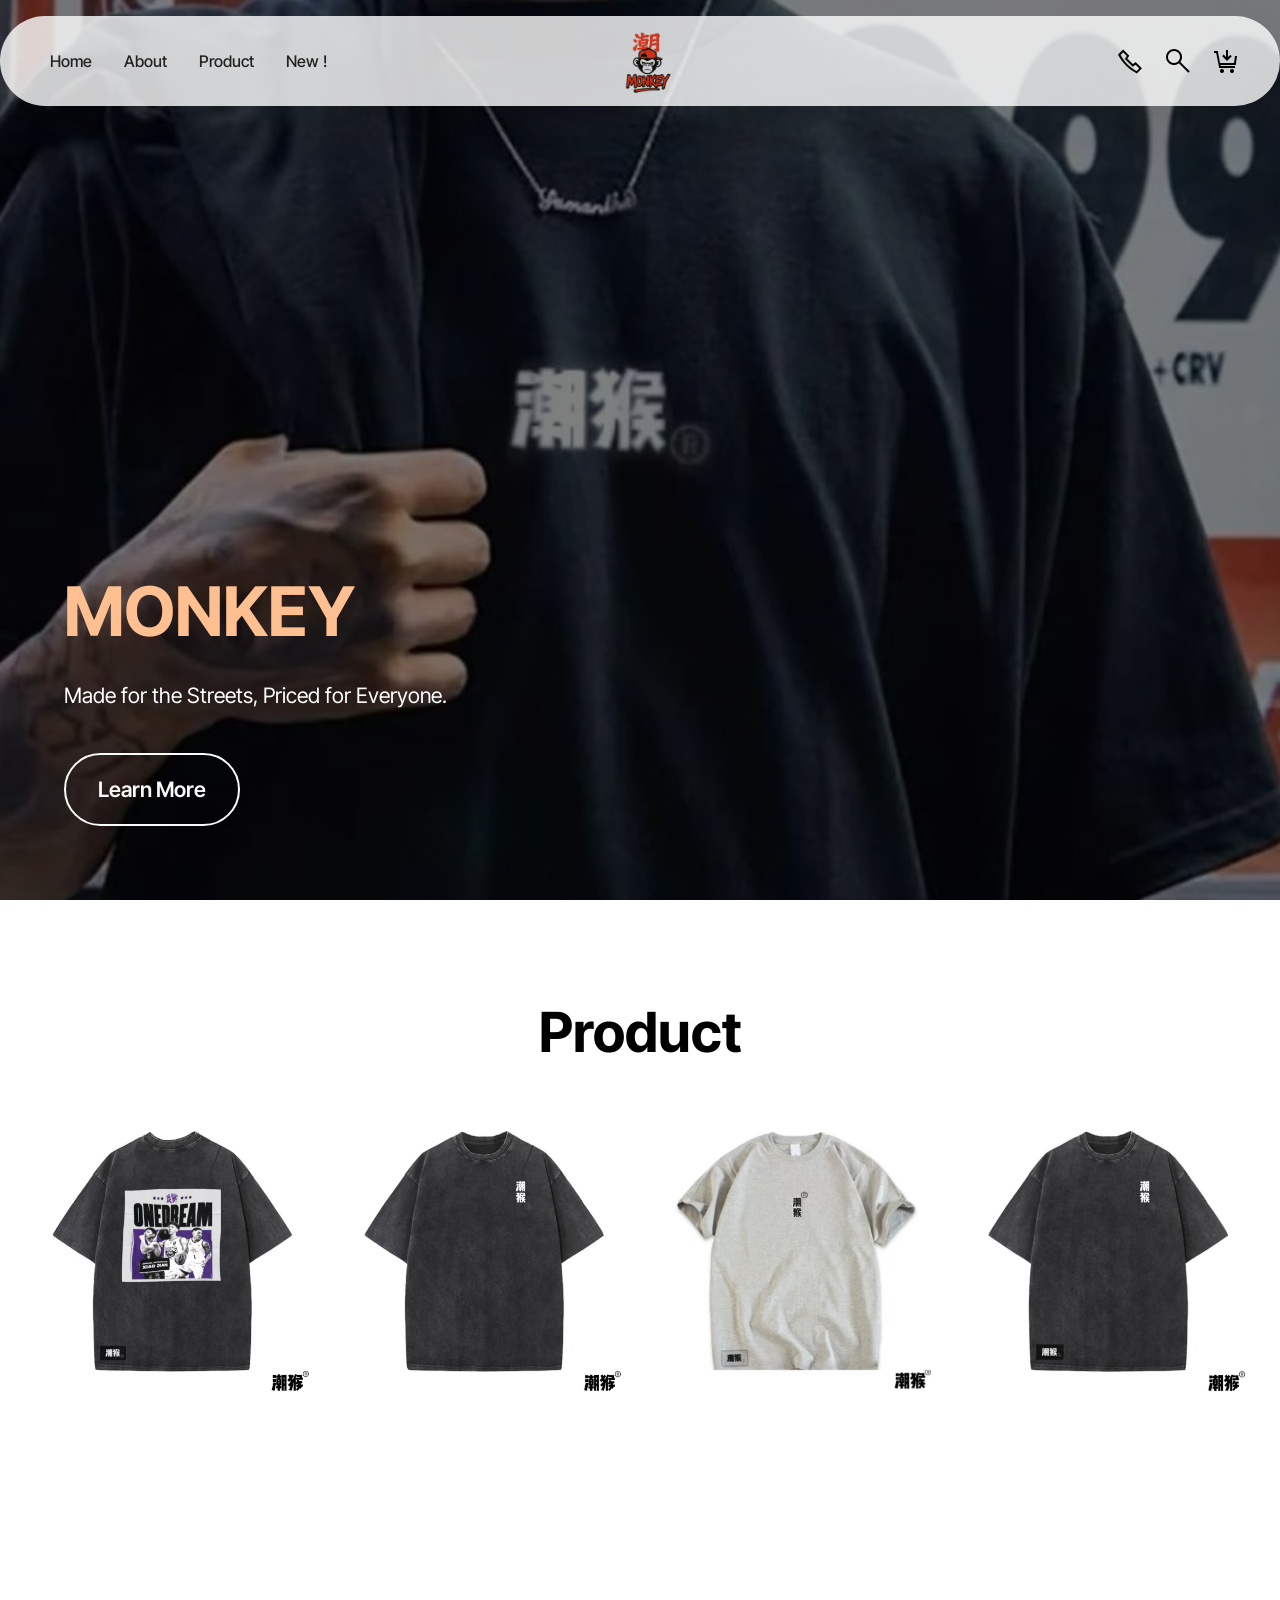
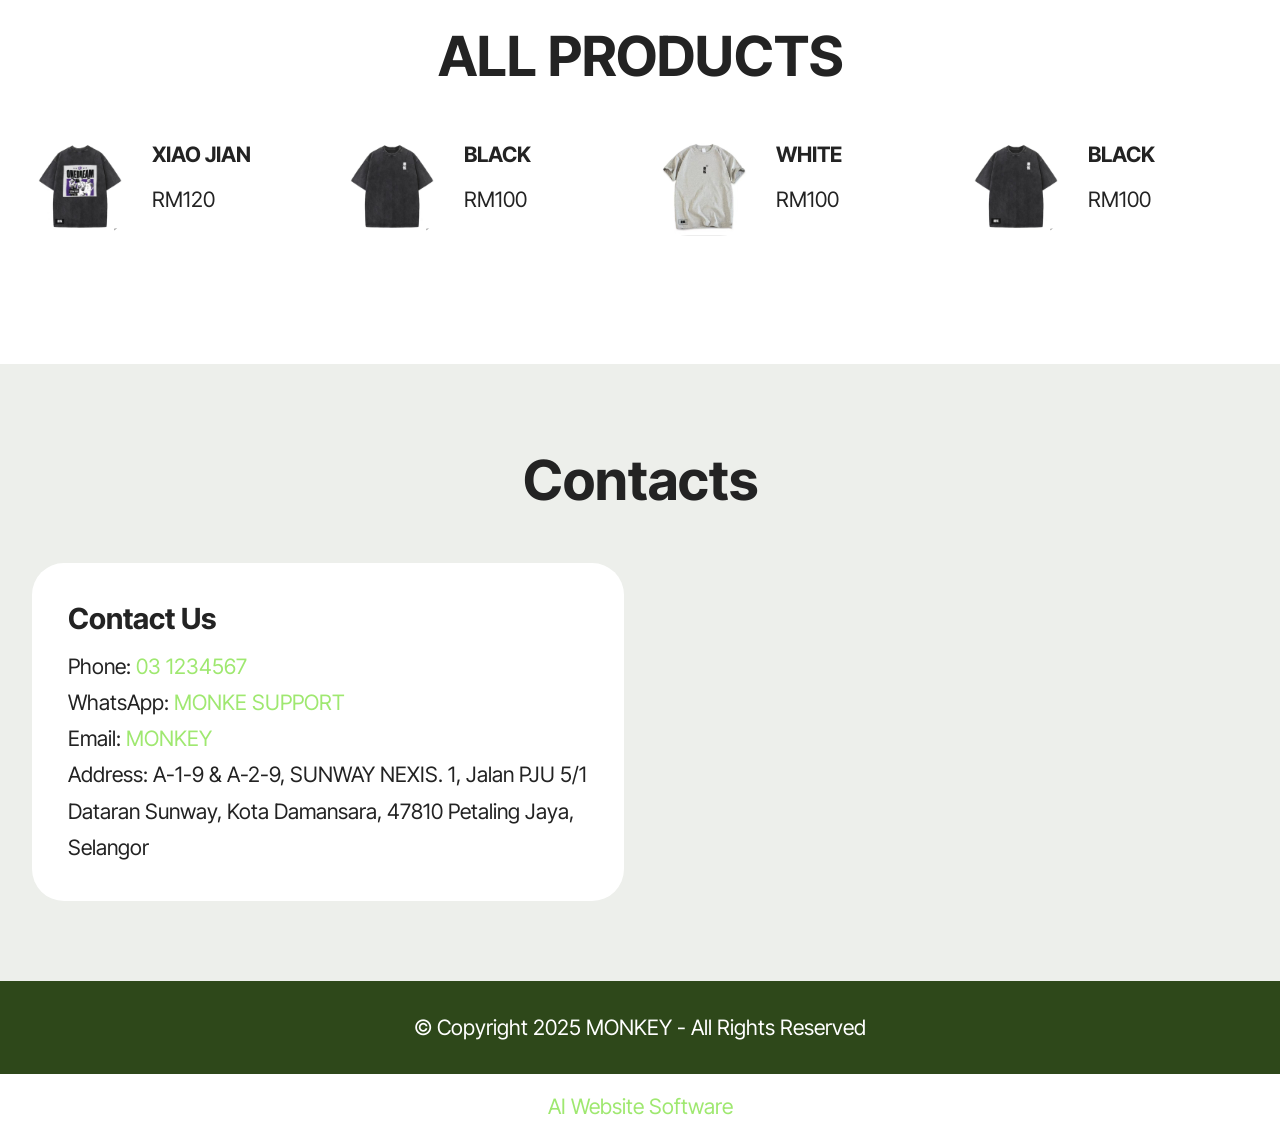
==== index.html @ 67eda6f8 "create github pages" ====
<!DOCTYPE html>
<html  >
<head>
  <!-- Site made with Mobirise Website Builder v6.1.4, https://mobirise.com -->
  <meta charset="UTF-8">
  <meta http-equiv="X-UA-Compatible" content="IE=edge">
  <meta name="generator" content="Mobirise v6.1.4, mobirise.com">
  <meta name="viewport" content="width=device-width, initial-scale=1, minimum-scale=1">
  <link rel="shortcut icon" href="assets/images/monkey.jpg" type="image/x-icon">
  <meta name="description" content="">
  
  
  <title>Home</title>
  <link rel="stylesheet" href="assets/web/assets/mobirise-icons2/mobirise2.css">
  <link rel="stylesheet" href="assets/bootstrap/css/bootstrap.min.css">
  <link rel="stylesheet" href="assets/parallax/jarallax.css">
  <link rel="stylesheet" href="assets/dropdown/css/style.css">
  <link rel="stylesheet" href="assets/theme/css/style.css">
  <link rel="preload" href="https://fonts.googleapis.com/css?family=Inter+Tight:100,200,300,400,500,600,700,800,900,100i,200i,300i,400i,500i,600i,700i,800i,900i&display=swap" as="style" onload="this.onload=null;this.rel='stylesheet'">
  <noscript><link rel="stylesheet" href="https://fonts.googleapis.com/css?family=Inter+Tight:100,200,300,400,500,600,700,800,900,100i,200i,300i,400i,500i,600i,700i,800i,900i&display=swap"></noscript>
  <link rel="preload" as="style" href="assets/mobirise/css/mbr-additional.css?v=eBe2NO"><link rel="stylesheet" href="assets/mobirise/css/mbr-additional.css?v=eBe2NO" type="text/css">

  
  
  
</head>
<body>
  
  <section data-bs-version="5.1" class="menu menu3 cid-uYOqZHu98b" once="menu" id="menu03-2">
	

	<nav class="navbar navbar-dropdown navbar-fixed-top navbar-expand-lg">
		<div class="container">
			<div class="navbar-brand">
				<span class="navbar-logo">
					<a href="index.html">
						<img src="assets/images/monkey-remove.png" alt="Mobirise Website Builder" style="height: 4rem;">
					</a>
				</span>
				
			</div>
			<button class="navbar-toggler" type="button" data-toggle="collapse" data-bs-toggle="collapse" data-target="#navbarSupportedContent" data-bs-target="#navbarSupportedContent" aria-controls="navbarNavAltMarkup" aria-expanded="false" aria-label="Toggle navigation">
				<div class="hamburger">
					<span></span>
					<span></span>
					<span></span>
					<span></span>
				</div>
			</button>
			<div class="collapse navbar-collapse" id="navbarSupportedContent">
				<ul class="navbar-nav nav-dropdown nav-right" data-app-modern-menu="true"><li class="nav-item">
						<a class="nav-link link text-black text-primary display-4" href="index.html">Home</a>
					</li><li class="nav-item"><a class="nav-link link text-black text-primary display-4" href="page1.html">About</a></li>
					<li class="nav-item">
						<a class="nav-link link text-black show text-primary display-4" href="page2.html" aria-expanded="false">Product</a>
					</li>
					<li class="nav-item">
						<a class="nav-link link text-black text-primary display-4" href="page3.html">New !</a>
					</li></ul>
				<div class="icons-menu">
					<a class="iconfont-wrapper" href="https://wa.me/601133230899?text=Hi here is MONKEY support ">
						<span class="p-2 mbr-iconfont mobi-mbri-phone mobi-mbri"></span>
					</a>
					<a class="iconfont-wrapper" href="https://mobiri.se">
						<span class="p-2 mbr-iconfont mobi-mbri-search mobi-mbri"></span>
					</a>
					<a class="iconfont-wrapper" href="https://mobiri.se">
						<span class="p-2 mbr-iconfont mobi-mbri-cart-add mobi-mbri"></span>
					</a>
					
				</div>
				
			</div>
		</div>
	</nav>
</section>

<section data-bs-version="5.1" class="header18 cid-uYOrZEaJJg mbr-fullscreen mbr-parallax-background" id="header18-4">
  

  <div class="mbr-overlay" style="opacity: 0.5; background-color: rgb(0, 0, 0);"></div>
  <div class="container-fluid">
    <div class="row">
      <div class="content-wrap col-12 col-md-12">
        <h1 class="mbr-section-title mbr-fonts-style mbr-white mb-4 display-1">
          <strong><br>MONKEY</strong></h1>
        
        <p class="mbr-fonts-style mbr-text mbr-white mb-4 display-7">Made for the Streets, Priced for Everyone.</p>
        <div class="mbr-section-btn"><a class="btn btn-white-outline display-7" href="page4.html">Learn More</a></div>
      </div>
    </div>
  </div>
</section>

<section data-bs-version="5.1" class="gallery3 cid-uYOrWitxWd" id="gallery03-3">
    
    
    <div class="container-fluid">
      <div class="row justify-content-center">
        <div class="col-12 content-head">
          <div class="mbr-section-head mb-5">
            <h4 class="mbr-section-title mbr-fonts-style align-center mb-0 display-2"><strong>Product</strong></h4>
            
          </div>
        </div>
      </div>
      <div class="row">
        <div class="item features-image col-12 col-md-6 col-lg-3">
          <div class="item-wrapper">
            <div class="item-img">
              <img src="assets/images/2.jpg" alt="Mobirise Website Builder" title="" data-slide-to="0" data-bs-slide-to="0">
            </div>
            
          </div>
        </div>
        <div class="item features-image col-12 col-md-6 col-lg-3">
          <div class="item-wrapper">
            <div class="item-img">
              <img src="assets/images/3.jpg" alt="Mobirise Website Builder" title="" data-slide-to="1" data-bs-slide-to="1">
            </div>
            
          </div>
        </div>
        <div class="item features-image col-12 col-md-6 col-lg-3">
          <div class="item-wrapper">
            <div class="item-img">
              <img src="assets/images/kdb4ensoncysuma.edu.my-1.png" alt="Mobirise Website Builder" title="" data-slide-to="2" data-bs-slide-to="2">
            </div>
            
          </div>
        </div>
        <div class="item features-image col-12 col-md-6 col-lg-3">
          <div class="item-wrapper">
            <div class="item-img">
              <img src="assets/images/5.jpg" alt="Mobirise Website Builder" title="" data-slide-to="3" data-bs-slide-to="3">
            </div>
            
          </div>
        </div>
      </div>
    </div>
  </section>

<section data-bs-version="5.1" class="features15 cid-uYOBnULIUD" id="features015-5">
	

	
	
	<div class="container">
		<div class="row justify-content-center">
			<div class="col-12 content-head">
				<div class="mbr-section-head mb-5">
					<h4 class="mbr-section-title mbr-fonts-style align-center mb-0 display-2"><strong>ALL PRODUCTS</strong></h4>
					
				</div>
			</div>
		</div>
		<div class="row">
			<div class="item features-without-image col-12 col-lg-3 active">
				<div class="item-wrapper">
					<div class="img-wrapper">
						<img src="assets/images/2.jpg" alt="Mobirise Website Builder">
					</div>
					<div class="card-box">
						<h4 class="card-title mbr-fonts-style mb-0 display-7"><strong>XIAO JIAN&nbsp;</strong></h4>
						<h5 class="card-text mbr-fonts-style mt-3 display-7">
							<div>RM120</div>
						</h5>
					</div>
				</div>
			</div>
			<div class="item features-without-image col-12 col-lg-3">
				<div class="item-wrapper">
					<div class="img-wrapper">
						<img src="assets/images/3.jpg" alt="Mobirise Website Builder" data-slide-to="1" data-bs-slide-to="1">
					</div>
					<div class="card-box">
						<h4 class="card-title mbr-fonts-style mb-0 display-7"><strong>BLACK&nbsp;</strong></h4>
						<h5 class="card-text mbr-fonts-style mt-3 display-7">RM100</h5>
					</div>
				</div>
			</div>
			<div class="item features-without-image col-12 col-lg-3">
				<div class="item-wrapper">
					<div class="img-wrapper">
						<img src="assets/images/4.jpg" alt="Mobirise Website Builder" data-bs-slide-to="2" data-slide-to="2">
					</div>
					<div class="card-box">
						<h4 class="card-title mbr-fonts-style mb-0 display-7"><strong>WHITE</strong></h4>
						<h5 class="card-text mbr-fonts-style mt-3 display-7">RM100</h5>
					</div>
				</div>
			</div>
			<div class="item features-without-image col-12 col-lg-3">
				<div class="item-wrapper">
					<div class="img-wrapper">
						<img src="assets/images/5.jpg" alt="Mobirise Website Builder" data-slide-to="3" data-bs-slide-to="3">
					</div>
					<div class="card-box">
						<h4 class="card-title mbr-fonts-style mb-0 display-7"><strong>BLACK</strong></h4>
						<h5 class="card-text mbr-fonts-style mt-3 display-7">RM100</h5>
					</div>
				</div>
			</div>
			
			

			
			
			
		</div>
	</div>
</section>

<section data-bs-version="5.1" class="contacts02 map1 cid-uYP7sYCPTZ" id="contacts02-7">

    

    
    <div class="container">
        <div class="row justify-content-center">
            <div class="col-12 content-head">
                <div class="mbr-section-head mb-5">
                    <h3 class="mbr-section-title mbr-fonts-style align-center mb-0 display-2">
                        <strong>Contacts</strong>
                    </h3>
                    
                </div>
            </div>
        </div>
        <div class="row justify-content-center">
            <div class="card col-12 col-md-12 col-lg-6">
                <div class="card-wrapper">
                    <div class="text-wrapper">
                        <h5 class="cardTitle mbr-fonts-style mb-2 display-5">
                            <strong>Contact Us</strong>
                        </h5>
                        <ul class="list mbr-fonts-style display-7">
                            <li class="mbr-text item-wrap">Phone: <a href="tel:+12345678910" class="text-primary">03 1234567</a></li>
                            <li class="mbr-text item-wrap">WhatsApp: <a href="tel:+601133230899" class="text-primary">MONKE SUPPORT</a></li><a href="tel:+601133230899" class="text-primary">
                            </a><li class="mbr-text item-wrap">Email: <a href="mailto:ensonchanyu55@gmail.com" class="text-primary">MONKEY</a></li>
                            <li class="mbr-text item-wrap">Address: A-1-9 &amp; A-2-9, SUNWAY NEXIS. 1, Jalan PJU 5/1 Dataran Sunway, Kota Damansara, 47810 Petaling Jaya, Selangor</li>
                        </ul>
                    </div>
                </div>
            </div>
            <div class="map-wrapper col-md-12 col-lg-6">
                <div class="google-map"><iframe frameborder="0" style="border:0" src="https://www.google.com/maps/embed?pb=!1m18!1m12!1m3!1d3983.785354420887!2d101.59259997501863!3d3.1512382968241766!2m3!1f0!2f0!3f0!3m2!1i1024!2i768!4f13.1!3m3!1m2!1s0x31cc4f7727e9ea15%3A0xdf9531a3554d5817!2zU1VNQSBDb2xsZWdlIHwgU2Nob29sIG9mIERpZ2l0YWwgTWFya2V0aW5nIOaVsOeggeiQpemUgOWtpumZoiAoQ2FtcHVzKQ!5e0!3m2!1sen!2smy!4v1759732705429!5m2!1sen!2smy" allowfullscreen=""></iframe></div>
            </div>
        </div>
    </div>
</section>

<section data-bs-version="5.1" class="footer4 cid-uZ033DI4RM" once="footers" id="footer04-j">

    

    

    <div class="container">
        <div class="media-container-row align-center mbr-white">
            <div class="col-12">
                <p class="mbr-text mb-0 mbr-fonts-style display-7">
                    © Copyright 2025 MONKEY - All Rights Reserved
                </p>
            </div>
        </div>
    </div>
</section><section class="display-7" style="padding: 0;align-items: center;justify-content: center;flex-wrap: wrap;    align-content: center;display: flex;position: relative;height: 4rem;"><a href="https://mobiri.se/" style="flex: 1 1;height: 4rem;position: absolute;width: 100%;z-index: 1;"><img alt="" style="height: 4rem;" src="[data-uri]"></a><p style="margin: 0;text-align: center;" class="display-7">&#8204;</p><a style="z-index:1" href="https://mobirise.com/builder/ai-website-builder.html">AI Website Software</a></section><script src="assets/bootstrap/js/bootstrap.bundle.min.js"></script>  <script src="assets/parallax/jarallax.js"></script>  <script src="assets/smoothscroll/smooth-scroll.js"></script>  <script src="assets/ytplayer/index.js"></script>  <script src="assets/dropdown/js/navbar-dropdown.js"></script>  <script src="assets/theme/js/script.js"></script>  
  
  
</body>
</html>
---- assets/web/assets/mobirise-icons2/mobirise2.css ----
@font-face {
  font-family: 'Moririse2';
  font-display: swap;
  src:  url('mobirise2.eot?f2bix4');
  src:  url('mobirise2.eot?f2bix4#iefix') format('embedded-opentype'),
    url('mobirise2.ttf?f2bix4') format('truetype'),
    url('mobirise2.woff?f2bix4') format('woff'),
    url('mobirise2.svg?f2bix4#mobirise2') format('svg');
  font-weight: normal;
  font-style: normal;
}

[class^="mobi-"], [class*=" mobi-"] {
  /* use !important to prevent issues with browser extensions that change fonts */
  font-family: 'Moririse2' !important;
  speak: none;
  font-style: normal;
  font-weight: normal;
  font-variant: normal;
  text-transform: none;
  line-height: 1;

  /* Better Font Rendering =========== */
  -webkit-font-smoothing: antialiased;
  -moz-osx-font-smoothing: grayscale;
}

.mobi-mbri-add-submenu:before {
  content: "\e900";
}
.mobi-mbri-alert:before {
  content: "\e901";
}
.mobi-mbri-align-center:before {
  content: "\e902";
}
.mobi-mbri-align-justify:before {
  content: "\e903";
}
.mobi-mbri-align-left:before {
  content: "\e904";
}
.mobi-mbri-align-right:before {
  content: "\e905";
}
.mobi-mbri-android:before {
  content: "\e906";
}
.mobi-mbri-apple:before {
  content: "\e907";
}
.mobi-mbri-arrow-down:before {
  content: "\e908";
}
.mobi-mbri-arrow-next:before {
  content: "\e909";
}
.mobi-mbri-arrow-prev:before {
  content: "\e90a";
}
.mobi-mbri-arrow-up:before {
  content: "\e90b";
}
.mobi-mbri-bold:before {
  content: "\e90c";
}
.mobi-mbri-bookmark:before {
  content: "\e90d";
}
.mobi-mbri-bootstrap:before {
  content: "\e90e";
}
.mobi-mbri-briefcase:before {
  content: "\e90f";
}
.mobi-mbri-browse:before {
  content: "\e910";
}
.mobi-mbri-bulleted-list:before {
  content: "\e911";
}
.mobi-mbri-calendar:before {
  content: "\e912";
}
.mobi-mbri-camera:before {
  content: "\e913";
}
.mobi-mbri-cart-add:before {
  content: "\e914";
}
.mobi-mbri-cart-full:before {
  content: "\e915";
}
.mobi-mbri-cash:before {
  content: "\e916";
}
.mobi-mbri-change-style:before {
  content: "\e917";
}
.mobi-mbri-chat:before {
  content: "\e918";
}
.mobi-mbri-clock:before {
  content: "\e919";
}
.mobi-mbri-close:before {
  content: "\e91a";
}
.mobi-mbri-cloud:before {
  content: "\e91b";
}
.mobi-mbri-code:before {
  content: "\e91c";
}
.mobi-mbri-contact-form:before {
  content: "\e91d";
}
.mobi-mbri-credit-card:before {
  content: "\e91e";
}
.mobi-mbri-cursor-click:before {
  content: "\e91f";
}
.mobi-mbri-cust-feedback:before {
  content: "\e920";
}
.mobi-mbri-database:before {
  content: "\e921";
}
.mobi-mbri-delivery:before {
  content: "\e922";
}
.mobi-mbri-desktop:before {
  content: "\e923";
}
.mobi-mbri-devices:before {
  content: "\e924";
}
.mobi-mbri-down:before {
  content: "\e925";
}
.mobi-mbri-download-2:before {
  content: "\e926";
}
.mobi-mbri-download:before {
  content: "\e927";
}
.mobi-mbri-drag-n-drop-2:before {
  content: "\e928";
}
.mobi-mbri-drag-n-drop:before {
  content: "\e929";
}
.mobi-mbri-edit-2:before {
  content: "\e92a";
}
.mobi-mbri-edit:before {
  content: "\e92b";
}
.mobi-mbri-error:before {
  content: "\e92c";
}
.mobi-mbri-extension:before {
  content: "\e92d";
}
.mobi-mbri-features:before {
  content: "\e92e";
}
.mobi-mbri-file:before {
  content: "\e92f";
}
.mobi-mbri-flag:before {
  content: "\e930";
}
.mobi-mbri-folder:before {
  content: "\e931";
}
.mobi-mbri-gift:before {
  content: "\e932";
}
.mobi-mbri-github:before {
  content: "\e933";
}
.mobi-mbri-globe-2:before {
  content: "\e934";
}
.mobi-mbri-globe:before {
  content: "\e935";
}
.mobi-mbri-growing-chart:before {
  content: "\e936";
}
.mobi-mbri-hearth:before {
  content: "\e937";
}
.mobi-mbri-help:before {
  content: "\e938";
}
.mobi-mbri-home:before {
  content: "\e939";
}
.mobi-mbri-hot-cup:before {
  content: "\e93a";
}
.mobi-mbri-idea:before {
  content: "\e93b";
}
.mobi-mbri-image-gallery:before {
  content: "\e93c";
}
.mobi-mbri-image-slider:before {
  content: "\e93d";
}
.mobi-mbri-info:before {
  content: "\e93e";
}
.mobi-mbri-italic:before {
  content: "\e93f";
}
.mobi-mbri-key:before {
  content: "\e940";
}
.mobi-mbri-laptop:before {
  content: "\e941";
}
.mobi-mbri-layers:before {
  content: "\e942";
}
.mobi-mbri-left-right:before {
  content: "\e943";
}
.mobi-mbri-left:before {
  content: "\e944";
}
.mobi-mbri-letter:before {
  content: "\e945";
}
.mobi-mbri-like:before {
  content: "\e946";
}
.mobi-mbri-link:before {
  content: "\e947";
}
.mobi-mbri-lock:before {
  content: "\e948";
}
.mobi-mbri-login:before {
  content: "\e949";
}
.mobi-mbri-logout:before {
  content: "\e94a";
}
.mobi-mbri-magic-stick:before {
  content: "\e94b";
}
.mobi-mbri-map-pin:before {
  content: "\e94c";
}
.mobi-mbri-menu:before {
  content: "\e94d";
}
.mobi-mbri-mobile-2:before {
  content: "\e94e";
}
.mobi-mbri-mobile-horizontal:before {
  content: "\e94f";
}
.mobi-mbri-mobile:before {
  content: "\e950";
}
.mobi-mbri-mobirise:before {
  content: "\e951";
}
.mobi-mbri-more-horizontal:before {
  content: "\e952";
}
.mobi-mbri-more-vertical:before {
  content: "\e953";
}
.mobi-mbri-music:before {
  content: "\e954";
}
.mobi-mbri-new-file:before {
  content: "\e955";
}
.mobi-mbri-numbered-list:before {
  content: "\e956";
}
.mobi-mbri-opened-folder:before {
  content: "\e957";
}
.mobi-mbri-pages:before {
  content: "\e958";
}
.mobi-mbri-paper-plane:before {
  content: "\e959";
}
.mobi-mbri-paperclip:before {
  content: "\e95a";
}
.mobi-mbri-phone:before {
  content: "\e95b";
}
.mobi-mbri-photo:before {
  content: "\e95c";
}
.mobi-mbri-photos:before {
  content: "\e95d";
}
.mobi-mbri-pin:before {
  content: "\e95e";
}
.mobi-mbri-play:before {
  content: "\e95f";
}
.mobi-mbri-plus:before {
  content: "\e960";
}
.mobi-mbri-preview:before {
  content: "\e961";
}
.mobi-mbri-print:before {
  content: "\e962";
}
.mobi-mbri-protect:before {
  content: "\e963";
}
.mobi-mbri-question:before {
  content: "\e964";
}
.mobi-mbri-quote-left:before {
  content: "\e965";
}
.mobi-mbri-quote-right:before {
  content: "\e966";
}
.mobi-mbri-redo:before {
  content: "\e967";
}
.mobi-mbri-refresh:before {
  content: "\e968";
}
.mobi-mbri-responsive-2:before {
  content: "\e969";
}
.mobi-mbri-responsive:before {
  content: "\e96a";
}
.mobi-mbri-right:before {
  content: "\e96b";
}
.mobi-mbri-rocket:before {
  content: "\e96c";
}
.mobi-mbri-sad-face:before {
  content: "\e96d";
}
.mobi-mbri-sale:before {
  content: "\e96e";
}
.mobi-mbri-save:before {
  content: "\e96f";
}
.mobi-mbri-search:before {
  content: "\e970";
}
.mobi-mbri-setting-2:before {
  content: "\e971";
}
.mobi-mbri-setting-3:before {
  content: "\e972";
}
.mobi-mbri-setting:before {
  content: "\e973";
}
.mobi-mbri-share:before {
  content: "\e974";
}
.mobi-mbri-shopping-bag:before {
  content: "\e975";
}
.mobi-mbri-shopping-basket:before {
  content: "\e976";
}
.mobi-mbri-shopping-cart:before {
  content: "\e977";
}
.mobi-mbri-sites:before {
  content: "\e978";
}
.mobi-mbri-smile-face:before {
  content: "\e979";
}
.mobi-mbri-speed:before {
  content: "\e97a";
}
.mobi-mbri-star:before {
  content: "\e97b";
}
.mobi-mbri-success:before {
  content: "\e97c";
}
.mobi-mbri-sun:before {
  content: "\e97d";
}
.mobi-mbri-sun2:before {
  content: "\e97e";
}
.mobi-mbri-tablet-vertical:before {
  content: "\e97f";
}
.mobi-mbri-tablet:before {
  content: "\e980";
}
.mobi-mbri-target:before {
  content: "\e981";
}
.mobi-mbri-timer:before {
  content: "\e982";
}
.mobi-mbri-to-ftp:before {
  content: "\e983";
}
.mobi-mbri-to-local-drive:before {
  content: "\e984";
}
.mobi-mbri-touch-swipe:before {
  content: "\e985";
}
.mobi-mbri-touch:before {
  content: "\e986";
}
.mobi-mbri-trash:before {
  content: "\e987";
}
.mobi-mbri-underline:before {
  content: "\e988";
}
.mobi-mbri-undo:before {
  content: "\e989";
}
.mobi-mbri-unlink:before {
  content: "\e98a";
}
.mobi-mbri-unlock:before {
  content: "\e98b";
}
.mobi-mbri-up-down:before {
  content: "\e98c";
}
.mobi-mbri-up:before {
  content: "\e98d";
}
.mobi-mbri-update:before {
  content: "\e98e";
}
.mobi-mbri-upload-2:before {
  content: "\e98f";
}
.mobi-mbri-upload:before {
  content: "\e990";
}
.mobi-mbri-user-2:before {
  content: "\e991";
}
.mobi-mbri-user:before {
  content: "\e992";
}
.mobi-mbri-users:before {
  content: "\e993";
}
.mobi-mbri-video-play:before {
  content: "\e994";
}
.mobi-mbri-video:before {
  content: "\e995";
}
.mobi-mbri-watch:before {
  content: "\e996";
}
.mobi-mbri-website-theme-2:before {
  content: "\e997";
}
.mobi-mbri-website-theme:before {
  content: "\e998";
}
.mobi-mbri-wifi:before {
  content: "\e999";
}
.mobi-mbri-windows:before {
  content: "\e99a";
}
.mobi-mbri-zoom-in:before {
  content: "\e99b";
}
.mobi-mbri-zoom-out:before {
  content: "\e99c";
}
---- assets/parallax/jarallax.css ----
.jarallax {
    position: relative;
    z-index: 0;
}
.jarallax > .jarallax-img {
    position: absolute;
    object-fit: cover;
    /* support for plugin https://github.com/bfred-it/object-fit-images */
    font-family: 'object-fit: cover;';
    top: 0;
    left: 0;
    width: 100%;
    height: 100%;
    z-index: -1;
}
---- assets/dropdown/css/style.css ----
.navbar-dropdown {
  left: 0;
  padding: 0;
  position: absolute;
  right: 0;
  top: 0;
  transition: all 0.45s ease;
  z-index: 1030;
  background: #282828; }
  .navbar-dropdown .navbar-logo {
    margin-right: 0.8rem;
    transition: margin 0.3s ease-in-out;
    vertical-align: middle; }
    .navbar-dropdown .navbar-logo img {
      height: 3.125rem;
      transition: all 0.3s ease-in-out; }
    .navbar-dropdown .navbar-logo.mbr-iconfont {
      font-size: 3.125rem;
      line-height: 3.125rem; }
  .navbar-dropdown .navbar-caption {
    font-weight: 700;
    white-space: normal;
    vertical-align: -4px;
    line-height: 3.125rem !important; }
    .navbar-dropdown .navbar-caption, .navbar-dropdown .navbar-caption:hover {
      color: inherit;
      text-decoration: none; }
  .navbar-dropdown .mbr-iconfont + .navbar-caption {
    vertical-align: -1px; }
  .navbar-dropdown.navbar-fixed-top {
    position: fixed; }
  .navbar-dropdown .navbar-brand span {
    vertical-align: -4px; }
  .navbar-dropdown.bg-color.transparent {
    background: none; }
  .navbar-dropdown.navbar-short .navbar-brand {
    padding: 0.625rem 0; }
    .navbar-dropdown.navbar-short .navbar-brand span {
      vertical-align: -1px; }
  .navbar-dropdown.navbar-short .navbar-caption {
    line-height: 2.375rem !important;
    vertical-align: -2px; }
  .navbar-dropdown.navbar-short .navbar-logo {
    margin-right: 0.5rem; }
    .navbar-dropdown.navbar-short .navbar-logo img {
      height: 2.375rem; }
    .navbar-dropdown.navbar-short .navbar-logo.mbr-iconfont {
      font-size: 2.375rem;
      line-height: 2.375rem; }
  .navbar-dropdown.navbar-short .mbr-table-cell {
    height: 3.625rem; }
  .navbar-dropdown .navbar-close {
    left: 0.6875rem;
    position: fixed;
    top: 0.75rem;
    z-index: 1000; }
  .navbar-dropdown .hamburger-icon {
    content: "";
    display: inline-block;
    vertical-align: middle;
    width: 16px;
    -webkit-box-shadow: 0 -6px 0 1px #282828,0 0 0 1px #282828,0 6px 0 1px #282828;
    -moz-box-shadow: 0 -6px 0 1px #282828,0 0 0 1px #282828,0 6px 0 1px #282828;
    box-shadow: 0 -6px 0 1px #282828,0 0 0 1px #282828,0 6px 0 1px #282828; }

.dropdown-menu .dropdown-toggle[data-toggle="dropdown-submenu"]::after {
  border-bottom: 0.35em solid transparent;
  border-left: 0.35em solid;
  border-right: 0;
  border-top: 0.35em solid transparent;
  margin-left: 0.3rem; }

.dropdown-menu .dropdown-item:focus {
  outline: 0; }

.nav-dropdown {
  font-size: 0.75rem;
  font-weight: 500;
  height: auto !important; }
  .nav-dropdown .nav-btn {
    padding-left: 1rem; }
  .nav-dropdown .link {
    margin: .667em 1.667em;
    font-weight: 500;
    padding: 0;
    transition: color .2s ease-in-out; }
    .nav-dropdown .link.dropdown-toggle {
      margin-right: 2.583em; }
      .nav-dropdown .link.dropdown-toggle::after {
        margin-left: .25rem;
        border-top: 0.35em solid;
        border-right: 0.35em solid transparent;
        border-left: 0.35em solid transparent;
        border-bottom: 0; }
      .nav-dropdown .link.dropdown-toggle[aria-expanded="true"] {
        margin: 0;
        padding: 0.667em 3.263em  0.667em 1.667em; }
  .nav-dropdown .link::after,
  .nav-dropdown .dropdown-item::after {
    color: inherit; }
  .nav-dropdown .btn {
    font-size: 0.75rem;
    font-weight: 700;
    letter-spacing: 0;
    margin-bottom: 0;
    padding-left: 1.25rem;
    padding-right: 1.25rem; }
  .nav-dropdown .dropdown-menu {
    border-radius: 0;
    border: 0;
    left: 0;
    margin: 0;
    padding-bottom: 1.25rem;
    padding-top: 1.25rem;
    position: relative; }
  .nav-dropdown .dropdown-submenu {
    margin-left: 0.125rem;
    top: 0; }
  .nav-dropdown .dropdown-item {
    font-weight: 500;
    line-height: 2;
    padding: 0.3846em 4.615em 0.3846em 1.5385em;
    position: relative;
    transition: color .2s ease-in-out, background-color .2s ease-in-out; }
    .nav-dropdown .dropdown-item::after {
      margin-top: -0.3077em;
      position: absolute;
      right: 1.1538em;
      top: 50%; }
    .nav-dropdown .dropdown-item:focus, .nav-dropdown .dropdown-item:hover {
      background: none; }

@media (max-width: 767px) {
  .nav-dropdown.navbar-toggleable-sm {
    bottom: 0;
    display: none;
    left: 0;
    overflow-x: hidden;
    position: fixed;
    top: 0;
    transform: translateX(-100%);
    -ms-transform: translateX(-100%);
    -webkit-transform: translateX(-100%);
    width: 18.75rem;
    z-index: 999; } }
.nav-dropdown.navbar-toggleable-xl {
  bottom: 0;
  display: none;
  left: 0;
  overflow-x: hidden;
  position: fixed;
  top: 0;
  transform: translateX(-100%);
  -ms-transform: translateX(-100%);
  -webkit-transform: translateX(-100%);
  width: 18.75rem;
  z-index: 999; }

.nav-dropdown-sm {
  display: block !important;
  overflow-x: hidden;
  overflow: auto;
  padding-top: 3.875rem; }
  .nav-dropdown-sm::after {
    content: "";
    display: block;
    height: 3rem;
    width: 100%; }
  .nav-dropdown-sm.collapse.in ~ .navbar-close {
    display: block !important; }
  .nav-dropdown-sm.collapsing, .nav-dropdown-sm.collapse.in {
    transform: translateX(0);
    -ms-transform: translateX(0);
    -webkit-transform: translateX(0);
    transition: all 0.25s ease-out;
    -webkit-transition: all 0.25s ease-out;
    background: #282828; }
  .nav-dropdown-sm.collapsing[aria-expanded="false"] {
    transform: translateX(-100%);
    -ms-transform: translateX(-100%);
    -webkit-transform: translateX(-100%); }
  .nav-dropdown-sm .nav-item {
    display: block;
    margin-left: 0 !important;
    padding-left: 0; }
  .nav-dropdown-sm .link,
  .nav-dropdown-sm .dropdown-item {
    border-top: 1px dotted rgba(255, 255, 255, 0.1);
    font-size: 0.8125rem;
    line-height: 1.6;
    margin: 0 !important;
    padding: 0.875rem 2.4rem 0.875rem 1.5625rem !important;
    position: relative;
    white-space: normal; }
    .nav-dropdown-sm .link:focus, .nav-dropdown-sm .link:hover,
    .nav-dropdown-sm .dropdown-item:focus,
    .nav-dropdown-sm .dropdown-item:hover {
      background: rgba(0, 0, 0, 0.2) !important;
      color: #c0a375; }
  .nav-dropdown-sm .nav-btn {
    position: relative;
    padding: 1.5625rem 1.5625rem 0 1.5625rem; }
    .nav-dropdown-sm .nav-btn::before {
      border-top: 1px dotted rgba(255, 255, 255, 0.1);
      content: "";
      left: 0;
      position: absolute;
      top: 0;
      width: 100%; }
    .nav-dropdown-sm .nav-btn + .nav-btn {
      padding-top: 0.625rem; }
      .nav-dropdown-sm .nav-btn + .nav-btn::before {
        display: none; }
  .nav-dropdown-sm .btn {
    padding: 0.625rem 0; }
  .nav-dropdown-sm .dropdown-toggle[data-toggle="dropdown-submenu"]::after {
    margin-left: .25rem;
    border-top: 0.35em solid;
    border-right: 0.35em solid transparent;
    border-left: 0.35em solid transparent;
    border-bottom: 0; }
  .nav-dropdown-sm .dropdown-toggle[data-toggle="dropdown-submenu"][aria-expanded="true"]::after {
    border-top: 0;
    border-right: 0.35em solid transparent;
    border-left: 0.35em solid transparent;
    border-bottom: 0.35em solid; }
  .nav-dropdown-sm .dropdown-menu {
    margin: 0;
    padding: 0;
    position: relative;
    top: 0;
    left: 0;
    width: 100%;
    border: 0;
    float: none;
    border-radius: 0;
    background: none; }
  .nav-dropdown-sm .dropdown-submenu {
    left: 100%;
    margin-left: 0.125rem;
    margin-top: -1.25rem;
    top: 0; }

.navbar-toggleable-sm .nav-dropdown .dropdown-menu {
  position: absolute; }

.navbar-toggleable-sm .nav-dropdown .dropdown-submenu {
  left: 100%;
  margin-left: 0.125rem;
  margin-top: -1.25rem;
  top: 0; }

.navbar-toggleable-sm.opened .nav-dropdown .dropdown-menu {
  position: relative; }

.navbar-toggleable-sm.opened .nav-dropdown .dropdown-submenu {
  left: 0;
  margin-left: 00rem;
  margin-top: 0rem;
  top: 0; }

.is-builder .nav-dropdown.collapsing {
  transition: none !important; }
---- assets/theme/css/style.css ----
@charset "UTF-8";
section {
  background-color: #ffffff;
}

body {
  font-style: normal;
  line-height: 1.5;
  font-weight: 400;
  color: #232323;
  position: relative;
}

button {
  background-color: transparent;
  border-color: transparent;
}

.embla__button,
.carousel-control {
  background-color: #edefea !important;
  opacity: 0.8 !important;
  color: #464845 !important;
  border-color: #edefea !important;
}

.carousel .close,
.modalWindow .close {
  background-color: #edefea !important;
  color: #464845 !important;
  border-color: #edefea !important;
  opacity: 0.8 !important;
}

.carousel .close:hover,
.modalWindow .close:hover {
  opacity: 1 !important;
}

.carousel-indicators li {
  background-color: #edefea !important;
  border: 2px solid #464845 !important;
}

.carousel-indicators li:hover,
.carousel-indicators li:active {
  opacity: 0.8 !important;
}

.embla__button:hover,
.carousel-control:hover {
  background-color: #edefea !important;
  opacity: 1 !important;
}

.modalWindow-video-container {
  height: 80%;
}

section,
.container,
.container-fluid {
  position: relative;
  word-wrap: break-word;
}

a.mbr-iconfont:hover {
  text-decoration: none;
}

.article .lead p,
.article .lead ul,
.article .lead ol,
.article .lead pre,
.article .lead blockquote {
  margin-bottom: 0;
}

a {
  font-style: normal;
  font-weight: 400;
  cursor: pointer;
}
a, a:hover {
  text-decoration: none;
}

.mbr-section-title {
  font-style: normal;
  line-height: 1.3;
}

.mbr-section-subtitle {
  line-height: 1.3;
}

.mbr-text {
  font-style: normal;
  line-height: 1.7;
}

h1,
h2,
h3,
h4,
h5,
h6,
.display-1,
.display-2,
.display-4,
.display-5,
.display-7,
span,
p,
a {
  line-height: 1;
  word-break: break-word;
  word-wrap: break-word;
  font-weight: 400;
}

b,
strong {
  font-weight: bold;
}

input:-webkit-autofill, input:-webkit-autofill:hover, input:-webkit-autofill:focus, input:-webkit-autofill:active {
  transition-delay: 9999s;
  -webkit-transition-property: background-color, color;
  transition-property: background-color, color;
}

textarea[type=hidden] {
  display: none;
}

section {
  background-position: 50% 50%;
  background-repeat: no-repeat;
  background-size: cover;
}
section .mbr-background-video,
section .mbr-background-video-preview {
  position: absolute;
  bottom: 0;
  left: 0;
  right: 0;
  top: 0;
}

.hidden {
  visibility: hidden;
}

.mbr-z-index20 {
  z-index: 20;
}

/*! Base colors */
.mbr-white {
  color: #ffffff;
}

.mbr-black {
  color: #111111;
}

.mbr-bg-white {
  background-color: #ffffff;
}

.mbr-bg-black {
  background-color: #000000;
}

/*! Text-aligns */
.align-left {
  text-align: left;
}

.align-center {
  text-align: center;
}

.align-right {
  text-align: right;
}

/*! Font-weight  */
.mbr-light {
  font-weight: 300;
}

.mbr-regular {
  font-weight: 400;
}

.mbr-semibold {
  font-weight: 500;
}

.mbr-bold {
  font-weight: 700;
}

/*! Media  */
.media-content {
  flex-basis: 100%;
}

.media-container-row {
  display: flex;
  flex-direction: row;
  flex-wrap: wrap;
  justify-content: center;
  align-content: center;
  align-items: start;
}
.media-container-row .media-size-item {
  width: 400px;
}

.media-container-column {
  display: flex;
  flex-direction: column;
  flex-wrap: wrap;
  justify-content: center;
  align-content: center;
  align-items: stretch;
}
.media-container-column > * {
  width: 100%;
}

@media (min-width: 992px) {
  .media-container-row {
    flex-wrap: nowrap;
  }
}
figure {
  margin-bottom: 0;
  overflow: hidden;
}

figure[mbr-media-size] {
  transition: width 0.1s;
}

img,
iframe {
  display: block;
  width: 100%;
}

.card {
  background-color: transparent;
  border: none;
}

.card-box {
  width: 100%;
}

.card-img {
  text-align: center;
  flex-shrink: 0;
  -webkit-flex-shrink: 0;
}

.media {
  max-width: 100%;
  margin: 0 auto;
}

.mbr-figure {
  align-self: center;
}

.media-container > div {
  max-width: 100%;
}

.mbr-figure img,
.card-img img {
  width: 100%;
}

@media (max-width: 991px) {
  .media-size-item {
    width: auto !important;
  }
  .media {
    width: auto;
  }
  .mbr-figure {
    width: 100% !important;
  }
}
/*! Buttons */
.mbr-section-btn {
  margin-left: -0.6rem;
  margin-right: -0.6rem;
  font-size: 0;
}

.btn {
  font-weight: 600;
  border-width: 1px;
  font-style: normal;
  margin: 0.6rem 0.6rem;
  white-space: normal;
  transition: all 0.2s ease-in-out;
  display: inline-flex;
  align-items: center;
  justify-content: center;
  word-break: break-word;
}

.btn-sm {
  font-weight: 600;
  letter-spacing: 0px;
  transition: all 0.3s ease-in-out;
}

.btn-md {
  font-weight: 600;
  letter-spacing: 0px;
  transition: all 0.3s ease-in-out;
}

.btn-lg {
  font-weight: 600;
  letter-spacing: 0px;
  transition: all 0.3s ease-in-out;
}

.btn-form {
  margin: 0;
}
.btn-form:hover {
  cursor: pointer;
}

nav .mbr-section-btn {
  margin-left: 0rem;
  margin-right: 0rem;
}

/*! Btn icon margin */
.btn .mbr-iconfont,
.btn.btn-sm .mbr-iconfont {
  order: 1;
  cursor: pointer;
  margin-left: 0.5rem;
  vertical-align: sub;
}

.btn.btn-md .mbr-iconfont,
.btn.btn-md .mbr-iconfont {
  margin-left: 0.8rem;
}

.mbr-regular {
  font-weight: 400;
}

.mbr-semibold {
  font-weight: 500;
}

.mbr-bold {
  font-weight: 700;
}

[type=submit] {
  -webkit-appearance: none;
}

/*! Full-screen */
.mbr-fullscreen .mbr-overlay {
  min-height: 100vh;
}

.mbr-fullscreen {
  display: flex;
  display: -moz-flex;
  display: -ms-flex;
  display: -o-flex;
  align-items: center;
  min-height: 100vh;
  padding-top: 3rem;
  padding-bottom: 3rem;
}

/*! Map */
.map {
  height: 25rem;
  position: relative;
}
.map iframe {
  width: 100%;
  height: 100%;
}

/*! Scroll to top arrow */
.mbr-arrow-up {
  bottom: 25px;
  right: 90px;
  position: fixed;
  text-align: right;
  z-index: 5000;
  color: #ffffff;
  font-size: 22px;
}

.mbr-arrow-up a {
  background: rgba(0, 0, 0, 0.2);
  border-radius: 50%;
  color: #fff;
  display: inline-block;
  height: 60px;
  width: 60px;
  border: 2px solid #fff;
  outline-style: none !important;
  position: relative;
  text-decoration: none;
  transition: all 0.3s ease-in-out;
  cursor: pointer;
  text-align: center;
}
.mbr-arrow-up a:hover {
  background-color: rgba(0, 0, 0, 0.4);
}
.mbr-arrow-up a i {
  line-height: 60px;
}

.mbr-arrow-up-icon {
  display: block;
  color: #fff;
}

.mbr-arrow-up-icon::before {
  content: "›";
  display: inline-block;
  font-family: serif;
  font-size: 22px;
  line-height: 1;
  font-style: normal;
  position: relative;
  top: 6px;
  left: -4px;
  transform: rotate(-90deg);
}

/*! Arrow Down */
.mbr-arrow {
  position: absolute;
  bottom: 45px;
  left: 50%;
  width: 60px;
  height: 60px;
  cursor: pointer;
  background-color: rgba(80, 80, 80, 0.5);
  border-radius: 50%;
  transform: translateX(-50%);
}
@media (max-width: 767px) {
  .mbr-arrow {
    display: none;
  }
}
.mbr-arrow > a {
  display: inline-block;
  text-decoration: none;
  outline-style: none;
  animation: arrowdown 1.7s ease-in-out infinite;
  color: #ffffff;
}
.mbr-arrow > a > i {
  position: absolute;
  top: -2px;
  left: 15px;
  font-size: 2rem;
}

#scrollToTop a i::before {
  content: "";
  position: absolute;
  display: block;
  border-bottom: 2.5px solid #fff;
  border-left: 2.5px solid #fff;
  width: 27.8%;
  height: 27.8%;
  left: 50%;
  top: 51%;
  transform: translateY(-30%) translateX(-50%) rotate(135deg);
}

@keyframes arrowdown {
  0% {
    transform: translateY(0px);
  }
  50% {
    transform: translateY(-5px);
  }
  100% {
    transform: translateY(0px);
  }
}
@media (max-width: 500px) {
  .mbr-arrow-up {
    left: 0;
    right: 0;
    text-align: center;
  }
}
/*Gradients animation*/
@keyframes gradient-animation {
  from {
    background-position: 0% 100%;
    animation-timing-function: ease-in-out;
  }
  to {
    background-position: 100% 0%;
    animation-timing-function: ease-in-out;
  }
}
.bg-gradient {
  background-size: 200% 200%;
  animation: gradient-animation 5s infinite alternate;
  -webkit-animation: gradient-animation 5s infinite alternate;
}

.menu .navbar-brand {
  display: -webkit-flex;
}
.menu .navbar-brand span {
  display: flex;
  display: -webkit-flex;
}
.menu .navbar-brand .navbar-caption-wrap {
  display: -webkit-flex;
}
.menu .navbar-brand .navbar-logo img {
  display: -webkit-flex;
  width: auto;
}
@media (min-width: 768px) and (max-width: 991px) {
  .menu .navbar-toggleable-sm .navbar-nav {
    display: -ms-flexbox;
  }
}
@media (max-width: 991px) {
  .menu .navbar-collapse {
    max-height: 93.5vh;
  }
  .menu .navbar-collapse.show {
    overflow: auto;
  }
}
@media (min-width: 992px) {
  .menu .navbar-nav.nav-dropdown {
    display: -webkit-flex;
  }
  .menu .navbar-toggleable-sm .navbar-collapse {
    display: -webkit-flex !important;
  }
  .menu .collapsed .navbar-collapse {
    max-height: 93.5vh;
  }
  .menu .collapsed .navbar-collapse.show {
    overflow: auto;
  }
}
@media (max-width: 767px) {
  .menu .navbar-collapse {
    max-height: 80vh;
  }
}

.nav-link .mbr-iconfont {
  margin-right: 0.5rem;
}

.navbar {
  display: -webkit-flex;
  -webkit-flex-wrap: wrap;
  -webkit-align-items: center;
  -webkit-justify-content: space-between;
}

.navbar-collapse {
  -webkit-flex-basis: 100%;
  -webkit-flex-grow: 1;
  -webkit-align-items: center;
}

.nav-dropdown .link {
  padding: 0.667em 1.667em !important;
  margin: 0 !important;
}

.nav {
  display: -webkit-flex;
  -webkit-flex-wrap: wrap;
}

.row {
  display: -webkit-flex;
  -webkit-flex-wrap: wrap;
}

.justify-content-center {
  -webkit-justify-content: center;
}

.form-inline {
  display: -webkit-flex;
}

.card-wrapper {
  -webkit-flex: 1;
}

.carousel-control {
  z-index: 10;
  display: -webkit-flex;
}

.carousel-controls {
  display: -webkit-flex;
}

.media {
  display: -webkit-flex;
}

.form-group:focus {
  outline: none;
}

.jq-selectbox__select {
  padding: 7px 0;
  position: relative;
}

.jq-selectbox__dropdown {
  overflow: hidden;
  border-radius: 10px;
  position: absolute;
  top: 100%;
  left: 0 !important;
  width: 100% !important;
}

.jq-selectbox__trigger-arrow {
  right: 0;
  transform: translateY(-50%);
}

.jq-selectbox li {
  padding: 1.07em 0.5em;
}

input[type=range] {
  padding-left: 0 !important;
  padding-right: 0 !important;
}

.modal-dialog,
.modal-content {
  height: 100%;
}

.modal-dialog .carousel-inner {
  height: calc(100vh - 1.75rem);
}
@media (max-width: 575px) {
  .modal-dialog .carousel-inner {
    height: calc(100vh - 1rem);
  }
}

.carousel-item {
  text-align: center;
}

.carousel-item img {
  margin: auto;
}

.navbar-toggler {
  align-self: flex-start;
  padding: 0.25rem 0.75rem;
  font-size: 1.25rem;
  line-height: 1;
  background: transparent;
  border: 1px solid transparent;
  border-radius: 0.25rem;
}

.navbar-toggler:focus,
.navbar-toggler:hover {
  text-decoration: none;
  box-shadow: none;
}

.navbar-toggler-icon {
  display: inline-block;
  width: 1.5em;
  height: 1.5em;
  vertical-align: middle;
  content: "";
  background: no-repeat center center;
  background-size: 100% 100%;
}

.navbar-toggler-left {
  position: absolute;
  left: 1rem;
}

.navbar-toggler-right {
  position: absolute;
  right: 1rem;
}

.card-img {
  width: auto;
}

.menu .navbar.collapsed:not(.beta-menu) {
  flex-direction: column;
}

.carousel-item.active,
.carousel-item-next,
.carousel-item-prev {
  display: flex;
}

.note-air-layout .dropup .dropdown-menu,
.note-air-layout .navbar-fixed-bottom .dropdown .dropdown-menu {
  bottom: initial !important;
}

html,
body {
  height: auto;
  min-height: 100vh;
}

.dropup .dropdown-toggle::after {
  display: none;
}

.form-asterisk {
  font-family: initial;
  position: absolute;
  top: -2px;
  font-weight: normal;
}

.form-control-label {
  position: relative;
  cursor: pointer;
  margin-bottom: 0.357em;
  padding: 0;
}

.alert {
  color: #ffffff;
  border-radius: 0;
  border: 0;
  font-size: 1.1rem;
  line-height: 1.5;
  margin-bottom: 1.875rem;
  padding: 1.25rem;
  position: relative;
  text-align: center;
}
.alert.alert-form::after {
  background-color: inherit;
  bottom: -7px;
  content: "";
  display: block;
  height: 14px;
  left: 50%;
  margin-left: -7px;
  position: absolute;
  transform: rotate(45deg);
  width: 14px;
}

.form-control {
  background-color: #ffffff;
  background-clip: border-box;
  color: #232323;
  line-height: 1rem !important;
  height: auto;
  padding: 1.2rem 2rem;
  transition: border-color 0.25s ease 0s;
  border: 1px solid transparent !important;
  border-radius: 4px;
  box-shadow: rgba(0, 0, 0, 0.07) 0px 1px 1px 0px, rgba(0, 0, 0, 0.07) 0px 1px 3px 0px, rgba(0, 0, 0, 0.03) 0px 0px 0px 1px;
}
.form-active .form-control:invalid {
  border-color: red;
}

.row > * {
  padding-right: 1rem;
  padding-left: 1rem;
}

form .row {
  margin-left: -0.6rem;
  margin-right: -0.6rem;
}
form .row [class*=col] {
  padding-left: 0.6rem;
  padding-right: 0.6rem;
}

form .mbr-section-btn {
  padding-left: 0.6rem;
  padding-right: 0.6rem;
}

form .form-check-input {
  margin-top: 0.5;
}

textarea.form-control {
  line-height: 1.5rem !important;
}

.form-group {
  margin-bottom: 1.2rem;
}

.form-control,
form .btn {
  min-height: 48px;
}

.gdpr-block label span.textGDPR input[name=gdpr] {
  top: 7px;
}

.form-control:focus {
  box-shadow: none;
}

:focus {
  outline: none;
}

.mbr-overlay {
  background-color: #000;
  bottom: 0;
  left: 0;
  opacity: 0.5;
  position: absolute;
  right: 0;
  top: 0;
  z-index: 0;
  pointer-events: none;
}

blockquote {
  font-style: italic;
  padding: 3rem;
  font-size: 1.09rem;
  position: relative;
  border-left: 3px solid;
}

ul,
ol,
pre,
blockquote {
  margin-bottom: 2.3125rem;
}

.mt-4 {
  margin-top: 2rem !important;
}

.mb-4 {
  margin-bottom: 2rem !important;
}

.container,
.container-fluid {
  padding-left: 16px;
  padding-right: 16px;
}

.row {
  margin-left: -16px;
  margin-right: -16px;
}
.row > [class*=col] {
  padding-left: 16px;
  padding-right: 16px;
}

@media (min-width: 992px) {
  .container-fluid {
    padding-left: 32px;
    padding-right: 32px;
  }
}
@media (max-width: 991px) {
  .mbr-container {
    padding-left: 16px;
    padding-right: 16px;
  }
}
.app-video-wrapper > img {
  opacity: 1;
}

.app-video-wrapper {
  background: transparent;
}

.item {
  position: relative;
}

.dropdown-menu .dropdown-menu {
  left: 100%;
}

.dropdown-item + .dropdown-menu {
  display: none;
}

.dropdown-item:hover + .dropdown-menu,
.dropdown-menu:hover {
  display: block;
}

@media (min-aspect-ratio: 16/9) {
  .mbr-video-foreground {
    height: 300% !important;
    top: -100% !important;
  }
}
@media (max-aspect-ratio: 16/9) {
  .mbr-video-foreground {
    width: 300% !important;
    left: -100% !important;
  }
}.engine {
	position: absolute;
	text-indent: -2400px;
	text-align: center;
	padding: 0;
	top: 0;
	left: -2400px;
}
---- assets/mobirise/css/mbr-additional.css ----
.btn {
  border-width: 2px;
}
img,
.card-wrap,
.card-wrapper,
.video-wrapper,
.mbr-figure iframe,
.google-map iframe,
.slide-content,
.plan,
.card,
.item-wrapper {
  border-radius: 2rem !important;
}
.video-wrapper {
  overflow: hidden;
}
body {
  font-family: Inter Tight;
}
.display-1 {
  font-family: 'Inter Tight', sans-serif;
  font-size: 5rem;
  line-height: 1;
}
.display-1 > .mbr-iconfont {
  font-size: 6.25rem;
}
.display-2 {
  font-family: 'Inter Tight', sans-serif;
  font-size: 4rem;
  line-height: 1;
}
.display-2 > .mbr-iconfont {
  font-size: 5rem;
}
.display-4 {
  font-family: 'Inter Tight', sans-serif;
  font-size: 1rem;
  line-height: 1.5;
}
.display-4 > .mbr-iconfont {
  font-size: 1.25rem;
}
.display-5 {
  font-family: 'Inter Tight', sans-serif;
  font-size: 2rem;
  line-height: 1.5;
}
.display-5 > .mbr-iconfont {
  font-size: 2.5rem;
}
.display-7 {
  font-family: 'Inter Tight', sans-serif;
  font-size: 1.4rem;
  line-height: 1.3;
}
.display-7 > .mbr-iconfont {
  font-size: 1.75rem;
}
/* ---- Fluid typography for mobile devices ---- */
/* 1.4 - font scale ratio ( bootstrap == 1.42857 ) */
/* 100vw - current viewport width */
/* (48 - 20)  48 == 48rem == 768px, 20 == 20rem == 320px(minimal supported viewport) */
/* 0.65 - min scale variable, may vary */
@media (max-width: 992px) {
  .display-1 {
    font-size: 4rem;
  }
}
@media (max-width: 768px) {
  .display-1 {
    font-size: 3.5rem;
    font-size: calc( 2.4rem + (5 - 2.4) * ((100vw - 20rem) / (48 - 20)));
    line-height: calc( 1.1 * (2.4rem + (5 - 2.4) * ((100vw - 20rem) / (48 - 20))));
  }
  .display-2 {
    font-size: 3.2rem;
    font-size: calc( 2.05rem + (4 - 2.05) * ((100vw - 20rem) / (48 - 20)));
    line-height: calc( 1.3 * (2.05rem + (4 - 2.05) * ((100vw - 20rem) / (48 - 20))));
  }
  .display-4 {
    font-size: 0.8rem;
    font-size: calc( 1rem + (1 - 1) * ((100vw - 20rem) / (48 - 20)));
    line-height: calc( 1.4 * (1rem + (1 - 1) * ((100vw - 20rem) / (48 - 20))));
  }
  .display-5 {
    font-size: 1.6rem;
    font-size: calc( 1.35rem + (2 - 1.35) * ((100vw - 20rem) / (48 - 20)));
    line-height: calc( 1.4 * (1.35rem + (2 - 1.35) * ((100vw - 20rem) / (48 - 20))));
  }
  .display-7 {
    font-size: 1.12rem;
    font-size: calc( 1.14rem + (1.4 - 1.14) * ((100vw - 20rem) / (48 - 20)));
    line-height: calc( 1.4 * (1.14rem + (1.4 - 1.14) * ((100vw - 20rem) / (48 - 20))));
  }
}
@media (min-width: 992px) and (max-width: 1400px) {
  .display-1 {
    font-size: 3.5rem;
    font-size: calc( 2.4rem + (5 - 2.4) * ((100vw - 62rem) / (87 - 62)));
    line-height: calc( 1.1 * (2.4rem + (5 - 2.4) * ((100vw - 62rem) / (87 - 62))));
  }
  .display-2 {
    font-size: 3.2rem;
    font-size: calc( 2.05rem + (4 - 2.05) * ((100vw - 62rem) / (87 - 62)));
    line-height: calc( 1.3 * (2.05rem + (4 - 2.05) * ((100vw - 62rem) / (87 - 62))));
  }
  .display-4 {
    font-size: 0.8rem;
    font-size: calc( 1rem + (1 - 1) * ((100vw - 62rem) / (87 - 62)));
    line-height: calc( 1.4 * (1rem + (1 - 1) * ((100vw - 62rem) / (87 - 62))));
  }
  .display-5 {
    font-size: 1.6rem;
    font-size: calc( 1.35rem + (2 - 1.35) * ((100vw - 62rem) / (87 - 62)));
    line-height: calc( 1.4 * (1.35rem + (2 - 1.35) * ((100vw - 62rem) / (87 - 62))));
  }
  .display-7 {
    font-size: 1.12rem;
    font-size: calc( 1.14rem + (1.4 - 1.14) * ((100vw - 62rem) / (87 - 62)));
    line-height: calc( 1.4 * (1.14rem + (1.4 - 1.14) * ((100vw - 62rem) / (87 - 62))));
  }
}
/* Buttons */
.btn {
  padding: 1.25rem 2rem;
  border-radius: 4px;
}
@media (max-width: 767px) {
  .btn {
    padding: 0.75rem 1.5rem;
  }
}
.btn-sm {
  padding: 0.6rem 1.2rem;
  border-radius: 4px;
}
.btn-md {
  padding: 0.6rem 1.2rem;
  border-radius: 4px;
}
.btn-lg {
  padding: 1.25rem 2rem;
  border-radius: 4px;
}
.bg-primary {
  background-color: #9fe870 !important;
}
.bg-success {
  background-color: #3a341c !important;
}
.bg-info {
  background-color: #320707 !important;
}
.bg-warning {
  background-color: #a0e2e1 !important;
}
.bg-danger {
  background-color: #ffea64 !important;
}
.btn-primary,
.btn-primary:active {
  background-color: #9fe870 !important;
  border-color: #9fe870 !important;
  color: #264d0c !important;
  box-shadow: none;
}
.btn-primary:hover,
.btn-primary:focus,
.btn-primary.focus,
.btn-primary.active {
  color: inherit;
  background-color: #bcef9c !important;
  border-color: #bcef9c !important;
  box-shadow: none;
}
.btn-primary.disabled,
.btn-primary:disabled {
  color: #264d0c !important;
  background-color: #bcef9c !important;
  border-color: #bcef9c !important;
}
.btn-secondary,
.btn-secondary:active {
  background-color: #ffd7ef !important;
  border-color: #ffd7ef !important;
  color: #d70081 !important;
  box-shadow: none;
}
.btn-secondary:hover,
.btn-secondary:focus,
.btn-secondary.focus,
.btn-secondary.active {
  color: inherit;
  background-color: #ffffff !important;
  border-color: #ffffff !important;
  box-shadow: none;
}
.btn-secondary.disabled,
.btn-secondary:disabled {
  color: #d70081 !important;
  background-color: #ffffff !important;
  border-color: #ffffff !important;
}
.btn-info,
.btn-info:active {
  background-color: #320707 !important;
  border-color: #320707 !important;
  color: #ffffff !important;
  box-shadow: none;
}
.btn-info:hover,
.btn-info:focus,
.btn-info.focus,
.btn-info.active {
  color: inherit;
  background-color: #5f0d0d !important;
  border-color: #5f0d0d !important;
  box-shadow: none;
}
.btn-info.disabled,
.btn-info:disabled {
  color: #ffffff !important;
  background-color: #5f0d0d !important;
  border-color: #5f0d0d !important;
}
.btn-success,
.btn-success:active {
  background-color: #3a341c !important;
  border-color: #3a341c !important;
  color: #ffffff !important;
  box-shadow: none;
}
.btn-success:hover,
.btn-success:focus,
.btn-success.focus,
.btn-success.active {
  color: inherit;
  background-color: #5c532d !important;
  border-color: #5c532d !important;
  box-shadow: none;
}
.btn-success.disabled,
.btn-success:disabled {
  color: #ffffff !important;
  background-color: #5c532d !important;
  border-color: #5c532d !important;
}
.btn-warning,
.btn-warning:active {
  background-color: #a0e2e1 !important;
  border-color: #a0e2e1 !important;
  color: #1f6463 !important;
  box-shadow: none;
}
.btn-warning:hover,
.btn-warning:focus,
.btn-warning.focus,
.btn-warning.active {
  color: inherit;
  background-color: #c7eeed !important;
  border-color: #c7eeed !important;
  box-shadow: none;
}
.btn-warning.disabled,
.btn-warning:disabled {
  color: #1f6463 !important;
  background-color: #c7eeed !important;
  border-color: #c7eeed !important;
}
.btn-danger,
.btn-danger:active {
  background-color: #ffea64 !important;
  border-color: #ffea64 !important;
  color: #645600 !important;
  box-shadow: none;
}
.btn-danger:hover,
.btn-danger:focus,
.btn-danger.focus,
.btn-danger.active {
  color: inherit;
  background-color: #fff197 !important;
  border-color: #fff197 !important;
  box-shadow: none;
}
.btn-danger.disabled,
.btn-danger:disabled {
  color: #645600 !important;
  background-color: #fff197 !important;
  border-color: #fff197 !important;
}
.btn-white,
.btn-white:active {
  background-color: #eff0ec !important;
  border-color: #eff0ec !important;
  color: #757b62 !important;
  box-shadow: none;
}
.btn-white:hover,
.btn-white:focus,
.btn-white.focus,
.btn-white.active {
  color: inherit;
  background-color: #ffffff !important;
  border-color: #ffffff !important;
  box-shadow: none;
}
.btn-white.disabled,
.btn-white:disabled {
  color: #757b62 !important;
  background-color: #ffffff !important;
  border-color: #ffffff !important;
}
.btn-black,
.btn-black:active {
  background-color: #232323 !important;
  border-color: #232323 !important;
  color: #ffffff !important;
  box-shadow: none;
}
.btn-black:hover,
.btn-black:focus,
.btn-black.focus,
.btn-black.active {
  color: inherit;
  background-color: #3d3d3d !important;
  border-color: #3d3d3d !important;
  box-shadow: none;
}
.btn-black.disabled,
.btn-black:disabled {
  color: #ffffff !important;
  background-color: #3d3d3d !important;
  border-color: #3d3d3d !important;
}
.btn-primary-outline,
.btn-primary-outline:active {
  background-color: transparent !important;
  border-color: #9fe870;
  color: #9fe870;
}
.btn-primary-outline:hover,
.btn-primary-outline:focus,
.btn-primary-outline.focus,
.btn-primary-outline.active {
  color: #6ddc25 !important;
  background-color: transparent !important;
  border-color: #6ddc25 !important;
  box-shadow: none !important;
}
.btn-primary-outline.disabled,
.btn-primary-outline:disabled {
  color: #264d0c !important;
  background-color: #9fe870 !important;
  border-color: #9fe870 !important;
}
.btn-secondary-outline,
.btn-secondary-outline:active {
  background-color: transparent !important;
  border-color: #ffd7ef;
  color: #ffd7ef;
}
.btn-secondary-outline:hover,
.btn-secondary-outline:focus,
.btn-secondary-outline.focus,
.btn-secondary-outline.active {
  color: #ff80cc !important;
  background-color: transparent !important;
  border-color: #ff80cc !important;
  box-shadow: none !important;
}
.btn-secondary-outline.disabled,
.btn-secondary-outline:disabled {
  color: #d70081 !important;
  background-color: #ffd7ef !important;
  border-color: #ffd7ef !important;
}
.btn-info-outline,
.btn-info-outline:active {
  background-color: transparent !important;
  border-color: #320707;
  color: #320707;
}
.btn-info-outline:hover,
.btn-info-outline:focus,
.btn-info-outline.focus,
.btn-info-outline.active {
  color: #000000 !important;
  background-color: transparent !important;
  border-color: #000000 !important;
  box-shadow: none !important;
}
.btn-info-outline.disabled,
.btn-info-outline:disabled {
  color: #ffffff !important;
  background-color: #320707 !important;
  border-color: #320707 !important;
}
.btn-success-outline,
.btn-success-outline:active {
  background-color: transparent !important;
  border-color: #3a341c;
  color: #3a341c;
}
.btn-success-outline:hover,
.btn-success-outline:focus,
.btn-success-outline.focus,
.btn-success-outline.active {
  color: #000000 !important;
  background-color: transparent !important;
  border-color: #000000 !important;
  box-shadow: none !important;
}
.btn-success-outline.disabled,
.btn-success-outline:disabled {
  color: #ffffff !important;
  background-color: #3a341c !important;
  border-color: #3a341c !important;
}
.btn-warning-outline,
.btn-warning-outline:active {
  background-color: transparent !important;
  border-color: #a0e2e1;
  color: #a0e2e1;
}
.btn-warning-outline:hover,
.btn-warning-outline:focus,
.btn-warning-outline.focus,
.btn-warning-outline.active {
  color: #5ececc !important;
  background-color: transparent !important;
  border-color: #5ececc !important;
  box-shadow: none !important;
}
.btn-warning-outline.disabled,
.btn-warning-outline:disabled {
  color: #1f6463 !important;
  background-color: #a0e2e1 !important;
  border-color: #a0e2e1 !important;
}
.btn-danger-outline,
.btn-danger-outline:active {
  background-color: transparent !important;
  border-color: #ffea64;
  color: #ffea64;
}
.btn-danger-outline:hover,
.btn-danger-outline:focus,
.btn-danger-outline.focus,
.btn-danger-outline.active {
  color: #ffde0d !important;
  background-color: transparent !important;
  border-color: #ffde0d !important;
  box-shadow: none !important;
}
.btn-danger-outline.disabled,
.btn-danger-outline:disabled {
  color: #645600 !important;
  background-color: #ffea64 !important;
  border-color: #ffea64 !important;
}
.btn-black-outline,
.btn-black-outline:active {
  background-color: transparent !important;
  border-color: #232323;
  color: #232323;
}
.btn-black-outline:hover,
.btn-black-outline:focus,
.btn-black-outline.focus,
.btn-black-outline.active {
  color: #000000 !important;
  background-color: transparent !important;
  border-color: #000000 !important;
  box-shadow: none !important;
}
.btn-black-outline.disabled,
.btn-black-outline:disabled {
  color: #ffffff !important;
  background-color: #232323 !important;
  border-color: #232323 !important;
}
.btn-white-outline,
.btn-white-outline:active {
  background-color: transparent !important;
  border-color: #fafafa;
  color: #fafafa;
}
.btn-white-outline:hover,
.btn-white-outline:focus,
.btn-white-outline.focus,
.btn-white-outline.active {
  color: #cfcfcf !important;
  background-color: transparent !important;
  border-color: #cfcfcf !important;
  box-shadow: none !important;
}
.btn-white-outline.disabled,
.btn-white-outline:disabled {
  color: #7a7a7a !important;
  background-color: #fafafa !important;
  border-color: #fafafa !important;
}
.text-primary {
  color: #9fe870 !important;
}
.text-secondary {
  color: #ffd7ef !important;
}
.text-success {
  color: #3a341c !important;
}
.text-info {
  color: #320707 !important;
}
.text-warning {
  color: #a0e2e1 !important;
}
.text-danger {
  color: #ffea64 !important;
}
.text-white {
  color: #fafafa !important;
}
.text-black {
  color: #232323 !important;
}
a.text-primary:hover,
a.text-primary:focus,
a.text-primary.active {
  color: #66d022 !important;
}
a.text-secondary:hover,
a.text-secondary:focus,
a.text-secondary.active {
  color: #ff71c6 !important;
}
a.text-success:hover,
a.text-success:focus,
a.text-success.active {
  color: #000000 !important;
}
a.text-info:hover,
a.text-info:focus,
a.text-info.active {
  color: #000000 !important;
}
a.text-warning:hover,
a.text-warning:focus,
a.text-warning.active {
  color: #52cac8 !important;
}
a.text-danger:hover,
a.text-danger:focus,
a.text-danger.active {
  color: #fddb00 !important;
}
a.text-white:hover,
a.text-white:focus,
a.text-white.active {
  color: #c7c7c7 !important;
}
a.text-black:hover,
a.text-black:focus,
a.text-black.active {
  color: #000000 !important;
}
a[class*="text-"]:not(.nav-link):not(.dropdown-item):not([role]):not(.navbar-caption) {
  position: relative;
  background-image: transparent;
  background-size: 10000px 2px;
  background-repeat: no-repeat;
  background-position: 0px 1.2em;
  background-position: -10000px 1.2em;
}
a[class*="text-"]:not(.nav-link):not(.dropdown-item):not([role]):not(.navbar-caption):hover {
  transition: background-position 2s ease-in-out;
  background-image: linear-gradient(currentColor 50%, currentColor 50%);
  background-position: 0px 1.2em;
}
.nav-tabs .nav-link.active {
  color: #9fe870;
}
.nav-tabs .nav-link:not(.active) {
  color: #232323;
}
.alert-success {
  background-color: #70c770;
}
.alert-info {
  background-color: #320707;
}
.alert-warning {
  background-color: #a0e2e1;
}
.alert-danger {
  background-color: #ffea64;
}
.mbr-section-btn .btn:not(.btn-form) {
  border-radius: 100px;
}
.mbr-gallery-filter li a {
  border-radius: 100px !important;
}
.mbr-gallery-filter li.active .btn {
  background-color: #9fe870;
  border-color: #9fe870;
  color: #306310;
}
.mbr-gallery-filter li.active .btn:focus {
  box-shadow: none;
}
.nav-tabs .nav-link {
  border-radius: 100px !important;
}
a,
a:hover {
  color: #9fe870;
}
.mbr-plan-header.bg-primary .mbr-plan-subtitle,
.mbr-plan-header.bg-primary .mbr-plan-price-desc {
  color: #ffffff;
}
.mbr-plan-header.bg-success .mbr-plan-subtitle,
.mbr-plan-header.bg-success .mbr-plan-price-desc {
  color: #c0b27c;
}
.mbr-plan-header.bg-info .mbr-plan-subtitle,
.mbr-plan-header.bg-info .mbr-plan-price-desc {
  color: #f3abab;
}
.mbr-plan-header.bg-warning .mbr-plan-subtitle,
.mbr-plan-header.bg-warning .mbr-plan-price-desc {
  color: #ffffff;
}
.mbr-plan-header.bg-danger .mbr-plan-subtitle,
.mbr-plan-header.bg-danger .mbr-plan-price-desc {
  color: #ffffff;
}
/* Scroll to top button*/
.scrollToTop_wraper {
  display: none;
}
.form-control {
  font-family: 'Inter Tight', sans-serif;
  font-size: 1.4rem;
  line-height: 1.3;
  font-weight: 400;
  border-radius: 40px !important;
}
.form-control > .mbr-iconfont {
  font-size: 1.75rem;
}
.form-control:hover,
.form-control:focus {
  box-shadow: rgba(0, 0, 0, 0.07) 0px 1px 1px 0px, rgba(0, 0, 0, 0.07) 0px 1px 3px 0px, rgba(0, 0, 0, 0.03) 0px 0px 0px 1px;
  border-color: #9fe870 !important;
}
.form-control:-webkit-input-placeholder {
  font-family: 'Inter Tight', sans-serif;
  font-size: 1.4rem;
  line-height: 1.3;
  font-weight: 400;
}
.form-control:-webkit-input-placeholder > .mbr-iconfont {
  font-size: 1.75rem;
}
blockquote {
  border-color: #9fe870;
}
/* Forms */
.mbr-form .input-group-btn .btn {
  border-radius: 100px !important;
}
.mbr-form .input-group-btn .btn:hover {
  box-shadow: 0 10px 40px 0 rgba(0, 0, 0, 0.2);
}
.mbr-form .input-group-btn button[type="submit"] {
  border-radius: 100px !important;
  padding: 1rem 3rem;
}
.mbr-form .input-group-btn button[type="submit"]:hover {
  box-shadow: 0 10px 40px 0 rgba(0, 0, 0, 0.2);
}
.jq-selectbox li:hover,
.jq-selectbox li.selected {
  background-color: #9fe870;
  color: #000000;
}
.jq-number__spin {
  transition: 0.25s ease;
}
.jq-number__spin:hover {
  border-color: #9fe870;
}
.jq-selectbox .jq-selectbox__trigger-arrow,
.jq-number__spin.minus:after,
.jq-number__spin.plus:after {
  transition: 0.4s;
  border-top-color: #232323;
  border-bottom-color: #232323;
}
.jq-selectbox:hover .jq-selectbox__trigger-arrow,
.jq-number__spin.minus:hover:after,
.jq-number__spin.plus:hover:after {
  border-top-color: #9fe870;
  border-bottom-color: #9fe870;
}
.xdsoft_datetimepicker .xdsoft_calendar td.xdsoft_default,
.xdsoft_datetimepicker .xdsoft_calendar td.xdsoft_current,
.xdsoft_datetimepicker .xdsoft_timepicker .xdsoft_time_box > div > div.xdsoft_current {
  color: #000000 !important;
  background-color: #9fe870 !important;
  box-shadow: none !important;
}
.xdsoft_datetimepicker .xdsoft_calendar td:hover,
.xdsoft_datetimepicker .xdsoft_timepicker .xdsoft_time_box > div > div:hover {
  color: #000000 !important;
  background: #ffd7ef !important;
  box-shadow: none !important;
}
.lazy-bg {
  background-image: none !important;
}
.lazy-placeholder:not(section),
.lazy-none {
  display: block;
  position: relative;
  padding-bottom: 56.25%;
  width: 100%;
  height: auto;
}
iframe.lazy-placeholder,
.lazy-placeholder:after {
  content: '';
  position: absolute;
  width: 200px;
  height: 200px;
  background: transparent no-repeat center;
  background-size: contain;
  top: 50%;
  left: 50%;
  transform: translateX(-50%) translateY(-50%);
  background-image: url("data:image/svg+xml;charset=UTF-8,%3csvg width='32' height='32' viewBox='0 0 64 64' xmlns='http://www.w3.org/2000/svg' stroke='%239fe870' %3e%3cg fill='none' fill-rule='evenodd'%3e%3cg transform='translate(16 16)' stroke-width='2'%3e%3ccircle stroke-opacity='.5' cx='16' cy='16' r='16'/%3e%3cpath d='M32 16c0-9.94-8.06-16-16-16'%3e%3canimateTransform attributeName='transform' type='rotate' from='0 16 16' to='360 16 16' dur='1s' repeatCount='indefinite'/%3e%3c/path%3e%3c/g%3e%3c/g%3e%3c/svg%3e");
}
section.lazy-placeholder:after {
  opacity: 0.5;
}
body {
  overflow-x: hidden;
}
a {
  transition: color 0.6s;
}
@media (max-width: 1400px) {
  .container {
    max-width: 100%;
  }
}
@media (max-width: 1400px) and (min-width: 768px) {
  .container {
    padding-left: 32px;
    padding-right: 32px;
  }
}
@media (max-width: 1400px) and (min-width: 768px) {
  .container-fluid {
    padding-left: 32px;
    padding-right: 32px;
  }
}
@media (max-width: 767px) {
  .container-fluid {
    padding-left: 16px;
    padding-right: 16px;
  }
}
*:focus-visible {
  outline: red solid 2px !important;
  outline-offset: 2px !important;
  transition: outline 0.2s ease-in-out;
}
.cid-uYOqZHu98b {
  z-index: 1000;
  width: 100%;
}
.cid-uYOqZHu98b .dropdown-item:before {
  font-family: Moririse2 !important;
  content: "\e966";
  display: inline-block;
  width: 0;
  position: absolute;
  left: 1rem;
  top: 0.5rem;
  margin-right: 0.5rem;
  line-height: 1;
  font-size: inherit;
  vertical-align: middle;
  text-align: center;
  overflow: hidden;
  transform: scale(0, 1);
  transition: all 0.25s ease-in-out;
}
@media (max-width: 767px) {
  .cid-uYOqZHu98b .navbar-toggler {
    transform: scale(0.8);
  }
}
.cid-uYOqZHu98b .navbar-nav {
  margin: auto;
  margin-left: 0;
}
@media (min-width: 992px) {
  .cid-uYOqZHu98b .navbar-nav {
    max-width: 45%;
  }
}
.cid-uYOqZHu98b .navbar-nav .nav-item {
  padding: 0 !important;
  transition: .3s all !important;
}
.cid-uYOqZHu98b .navbar-nav .nav-item .nav-link {
  padding: 16px !important;
  margin: 0 !important;
  border-radius: 1rem !important;
  transition: .3s all !important;
}
.cid-uYOqZHu98b .navbar-nav .nav-item .nav-link:hover {
  background-color: rgba(27, 31, 10, 0.06);
}
.cid-uYOqZHu98b .navbar-nav .open .nav-link::after {
  transform: rotate(180deg);
}
@media (min-width: 992px) {
  .cid-uYOqZHu98b .navbar-nav .open .nav-link::before {
    content: "";
    width: 100%;
    height: 20px;
    top: 100%;
    background: transparent;
    position: absolute;
  }
}
.cid-uYOqZHu98b .navbar-nav .dropdown-item {
  padding: 12px !important;
  border-radius: 0.5rem !important;
  margin: 0 8px !important;
  transition: .3s all !important;
}
.cid-uYOqZHu98b .navbar-nav .dropdown-item:hover {
  background-color: rgba(27, 31, 10, 0.06);
}
@media (min-width: 992px) {
  .cid-uYOqZHu98b .navbar-nav {
    padding-left: 1.5rem;
  }
}
.cid-uYOqZHu98b .navbar-logo {
  padding-left: 1rem;
  margin: 0 !important;
}
@media (min-width: 992px) {
  .cid-uYOqZHu98b .navbar-logo {
    position: absolute;
    left: 50%;
    top: 50%;
    transform: translate(-50%, -50%);
  }
}
@media (max-width: 767px) {
  .cid-uYOqZHu98b .navbar-logo {
    padding-left: 1rem;
  }
}
.cid-uYOqZHu98b .navbar-brand {
  flex-shrink: 0;
  align-items: center;
  margin-right: 0;
  padding: 10px 0;
  transition: all 0.3s;
  word-break: break-word;
  z-index: 1;
}
.cid-uYOqZHu98b .navbar-brand img {
  max-width: 100%;
  max-height: 100%;
  border-radius: 0px !important;
}
.cid-uYOqZHu98b .navbar-brand .navbar-caption {
  line-height: inherit !important;
}
.cid-uYOqZHu98b .navbar-brand .navbar-logo a {
  outline: none;
}
.cid-uYOqZHu98b .nav-link {
  width: fit-content;
  position: relative;
}
.cid-uYOqZHu98b .navbar-caption {
  padding-left: 2rem;
  padding-right: .5rem;
}
@media (max-width: 767px) {
  .cid-uYOqZHu98b .navbar-caption {
    padding-left: 1rem;
  }
}
@media (max-width: 767px) {
  .cid-uYOqZHu98b .nav-dropdown {
    padding-bottom: 0.5rem;
  }
}
.cid-uYOqZHu98b .nav-dropdown .link.dropdown-toggle::after {
  margin-left: 0.5rem;
  margin-top: 0.2rem;
  transition: .3s all;
}
.cid-uYOqZHu98b .container {
  display: flex;
  height: 90px;
  position: relative;
  padding: 0.5rem 0.6rem;
  flex-wrap: nowrap;
  background: rgba(255, 255, 255, 0.8) !important;
  left: 0;
  right: 0;
  -webkit-box-pack: justify;
  -ms-flex-pack: justify;
  justify-content: flex-end;
  -webkit-box-align: center;
  -webkit-align-items: center;
  -ms-flex-align: center;
  align-items: center;
  border-radius: 100vw;
  margin-top: 1rem;
  background-color: #ffffff;
  box-shadow: 0 30px 60px 0 rgba(27, 31, 10, 0.08);
}
@media (max-width: 992px) {
  .cid-uYOqZHu98b .container {
    padding-right: 2rem;
  }
}
@media (max-width: 767px) {
  .cid-uYOqZHu98b .container {
    width: 95%;
    height: 56px !important;
    padding-right: 1rem;
    margin-top: 0rem;
  }
}
.cid-uYOqZHu98b .iconfont-wrapper {
  color: #000000 !important;
  font-size: 1.5rem;
  padding-right: 0.5rem;
}
.cid-uYOqZHu98b .dropdown-menu {
  flex-wrap: wrap;
  flex-direction: column;
  max-width: 100%;
  padding: 12px 4px !important;
  border-radius: 1.5rem;
  transition: .3s all !important;
  min-width: auto;
  background: #ffffff;
  background: rgba(255, 255, 255, 0.8) !important;
}
.cid-uYOqZHu98b .nav-item:focus,
.cid-uYOqZHu98b .nav-link:focus {
  outline: none;
}
.cid-uYOqZHu98b .dropdown .dropdown-menu .dropdown-item {
  width: auto;
  transition: all 0.25s ease-in-out;
}
.cid-uYOqZHu98b .dropdown .dropdown-menu .dropdown-item::after {
  right: 0.5rem;
}
.cid-uYOqZHu98b .dropdown .dropdown-menu .dropdown-item .mbr-iconfont {
  margin-right: 0.5rem;
  vertical-align: sub;
}
.cid-uYOqZHu98b .dropdown .dropdown-menu .dropdown-item .mbr-iconfont:before {
  display: inline-block;
  transform: scale(1, 1);
  transition: all 0.25s ease-in-out;
}
.cid-uYOqZHu98b .collapsed .dropdown-menu .dropdown-item:before {
  display: none;
}
.cid-uYOqZHu98b .collapsed .dropdown .dropdown-menu .dropdown-item {
  padding: 0.235em 1.5em 0.235em 1.5em !important;
  transition: none;
  margin: 0 !important;
}
.cid-uYOqZHu98b .navbar {
  min-height: 90px;
  transition: all 0.3s;
  border-bottom: 1px solid transparent;
  background: transparent !important;
  padding: 0 !important;
  border: none !important;
  box-shadow: none !important;
  border-radius: 0 !important;
}
.cid-uYOqZHu98b .navbar.opened {
  transition: all 0.3s;
}
.cid-uYOqZHu98b .navbar .dropdown-item {
  padding: 0.5rem 1.8rem;
}
.cid-uYOqZHu98b .navbar .navbar-logo img {
  width: auto;
}
.cid-uYOqZHu98b .navbar .navbar-collapse {
  justify-content: flex-end;
}
.cid-uYOqZHu98b .navbar.collapsed {
  justify-content: center;
}
.cid-uYOqZHu98b .navbar.collapsed .nav-item .nav-link::before {
  display: none;
}
.cid-uYOqZHu98b .navbar.collapsed.opened .dropdown-menu {
  top: 0;
}
@media (min-width: 992px) {
  .cid-uYOqZHu98b .navbar.collapsed.opened:not(.navbar-short) .navbar-collapse {
    max-height: calc(98.5vh - 4rem);
  }
}
.cid-uYOqZHu98b .navbar.collapsed .dropdown-menu .dropdown-submenu {
  left: 0 !important;
}
.cid-uYOqZHu98b .navbar.collapsed .dropdown-menu .dropdown-item:after {
  right: auto;
}
.cid-uYOqZHu98b .navbar.collapsed .dropdown-menu .dropdown-toggle[data-toggle="dropdown-submenu"]:after {
  margin-left: 0.5rem;
  margin-top: 0.2rem;
  border-top: 0.35em solid;
  border-right: 0.35em solid transparent;
  border-left: 0.35em solid transparent;
  border-bottom: 0;
  top: 41%;
}
.cid-uYOqZHu98b .navbar.collapsed ul.navbar-nav li {
  margin: auto;
}
.cid-uYOqZHu98b .navbar.collapsed .dropdown-menu .dropdown-item {
  padding: 0.25rem 1.5rem;
  text-align: center;
}
.cid-uYOqZHu98b .navbar.collapsed .icons-menu {
  padding-left: 0;
  padding-right: 0;
  padding-top: 0.5rem;
  padding-bottom: 0.5rem;
}
@media (max-width: 767px) {
  .cid-uYOqZHu98b .navbar {
    min-height: 72px;
  }
  .cid-uYOqZHu98b .navbar .navbar-logo img {
    height: 2rem !important;
  }
}
@media (max-width: 991px) {
  .cid-uYOqZHu98b .navbar .nav-item .nav-link::before {
    display: none;
  }
  .cid-uYOqZHu98b .navbar.opened .dropdown-menu {
    top: 0;
  }
  .cid-uYOqZHu98b .navbar .dropdown-menu .dropdown-submenu {
    left: 0 !important;
  }
  .cid-uYOqZHu98b .navbar .dropdown-menu .dropdown-item:after {
    right: auto;
  }
  .cid-uYOqZHu98b .navbar .dropdown-menu .dropdown-toggle[data-toggle="dropdown-submenu"]:after {
    margin-left: 0.5rem;
    margin-top: 0.2rem;
    border-top: 0.35em solid;
    border-right: 0.35em solid transparent;
    border-left: 0.35em solid transparent;
    border-bottom: 0;
    top: 40%;
  }
  .cid-uYOqZHu98b .navbar .dropdown-menu .dropdown-item {
    padding: 0.25rem 1.5rem !important;
    text-align: center;
  }
  .cid-uYOqZHu98b .navbar .navbar-brand {
    flex-shrink: initial;
    flex-basis: auto;
    word-break: break-word;
    padding-right: 10px;
  }
  .cid-uYOqZHu98b .navbar .navbar-toggler {
    flex-basis: auto;
  }
  .cid-uYOqZHu98b .navbar .icons-menu {
    padding-left: 0;
    padding-top: 0.5rem;
    padding-bottom: 0.5rem;
  }
}
.cid-uYOqZHu98b .navbar.navbar-short .navbar-logo img {
  height: 2rem;
}
.cid-uYOqZHu98b .dropdown-item.active,
.cid-uYOqZHu98b .dropdown-item:active {
  background-color: transparent;
}
.cid-uYOqZHu98b .navbar-expand-lg .navbar-nav .nav-link {
  padding: 0;
}
.cid-uYOqZHu98b .nav-dropdown .link.dropdown-toggle {
  margin-right: 1.667em;
}
.cid-uYOqZHu98b .nav-dropdown .link.dropdown-toggle[aria-expanded="true"] {
  margin-right: 0;
  padding: 0.667em 1.667em;
}
.cid-uYOqZHu98b .navbar.navbar-expand-lg .dropdown .dropdown-menu {
  background: #ffffff;
}
.cid-uYOqZHu98b .navbar.navbar-expand-lg .dropdown .dropdown-menu .dropdown-submenu {
  margin: 0;
  left: 105%;
  transform: none;
  top: -12px;
}
.cid-uYOqZHu98b .navbar .dropdown.open > .dropdown-menu {
  display: flex;
}
.cid-uYOqZHu98b ul.navbar-nav {
  flex-wrap: wrap;
}
.cid-uYOqZHu98b .navbar-buttons {
  text-align: center;
  min-width: 140px;
}
@media (max-width: 992px) {
  .cid-uYOqZHu98b .navbar-buttons {
    text-align: left;
  }
}
.cid-uYOqZHu98b button.navbar-toggler {
  outline: none;
  width: 31px;
  height: 20px;
  cursor: pointer;
  transition: all 0.2s;
  position: relative;
  align-self: center;
}
.cid-uYOqZHu98b button.navbar-toggler .hamburger span {
  position: absolute;
  right: 0;
  width: 30px;
  height: 2px;
  border-right: 5px;
  background-color: #000000;
}
.cid-uYOqZHu98b button.navbar-toggler .hamburger span:nth-child(1) {
  top: 0;
  transition: all 0.2s;
}
.cid-uYOqZHu98b button.navbar-toggler .hamburger span:nth-child(2) {
  top: 8px;
  transition: all 0.15s;
}
.cid-uYOqZHu98b button.navbar-toggler .hamburger span:nth-child(3) {
  top: 8px;
  transition: all 0.15s;
}
.cid-uYOqZHu98b button.navbar-toggler .hamburger span:nth-child(4) {
  top: 16px;
  transition: all 0.2s;
}
.cid-uYOqZHu98b nav.opened .hamburger span:nth-child(1) {
  top: 8px;
  width: 0;
  opacity: 0;
  right: 50%;
  transition: all 0.2s;
}
.cid-uYOqZHu98b nav.opened .hamburger span:nth-child(2) {
  transform: rotate(45deg);
  transition: all 0.25s;
}
.cid-uYOqZHu98b nav.opened .hamburger span:nth-child(3) {
  transform: rotate(-45deg);
  transition: all 0.25s;
}
.cid-uYOqZHu98b nav.opened .hamburger span:nth-child(4) {
  top: 8px;
  width: 0;
  opacity: 0;
  right: 50%;
  transition: all 0.2s;
}
.cid-uYOqZHu98b .navbar-dropdown {
  padding: 0 1rem;
}
.cid-uYOqZHu98b a.nav-link {
  display: flex;
  align-items: center;
  justify-content: center;
}
.cid-uYOqZHu98b .icons-menu {
  flex-wrap: nowrap;
  display: flex;
  justify-content: center;
  padding-left: 1rem;
  padding-right: 1rem;
  padding-top: 0.3rem;
  text-align: center;
}
@media (max-width: 992px) {
  .cid-uYOqZHu98b .icons-menu {
    justify-content: flex-start;
    margin-bottom: .5rem;
  }
}
@media screen and (-ms-high-contrast: active), (-ms-high-contrast: none) {
  .cid-uYOqZHu98b .navbar {
    height: 70px;
  }
  .cid-uYOqZHu98b .navbar.opened {
    height: auto;
  }
  .cid-uYOqZHu98b .nav-item .nav-link:hover::before {
    width: 175%;
    max-width: calc(100% + 2rem);
    left: -1rem;
  }
}
.cid-uYOqZHu98b .navbar .dropdown > .dropdown-menu {
  display: none;
  width: max-content;
  max-width: 500px !important;
  transform: translateX(-50%);
  top: calc(100% + 20px);
  left: 50%;
}
.cid-uYOqZHu98b .navbar .dropdown > .dropdown-menu .dropdown-item {
  line-height: 1 !important;
}
.cid-uYOqZHu98b .navbar .dropdown > .dropdown-menu .dropdown .dropdown-item {
  align-items: center;
  display: flex;
  height: max-content !important;
  min-height: max-content !important;
}
.cid-uYOqZHu98b .navbar .dropdown > .dropdown-menu .dropdown .dropdown-item::after {
  display: inline-block;
  position: static;
  margin-left: 0.5rem;
  margin-top: 0;
  margin-right: 0;
  margin-bottom: 0;
  transition: .3s all;
  transform: rotate(-90deg);
}
.cid-uYOqZHu98b .navbar .dropdown > .dropdown-menu .dropdown.open .dropdown-item::after {
  transform: rotate(0deg);
}
.cid-uYOqZHu98b .mbr-section-btn {
  margin: -0.6rem -0.6rem;
}
.cid-uYOqZHu98b .navbar-toggler {
  margin-left: 12px;
  margin-right: 8px;
  order: 1000;
}
@media (max-width: 991px) {
  .cid-uYOqZHu98b .navbar-brand {
    margin-right: auto;
  }
  .cid-uYOqZHu98b .navbar-collapse {
    z-index: -1 !important;
    position: absolute;
    top: 110%;
    left: 0;
    width: 100%;
    padding: 1rem;
    border-radius: 1.5rem;
    background: #ffffff;
    opacity: 1;
    border-color: rgba(255, 255, 255, 0.8) !important;
    background: rgba(255, 255, 255, 0.8) !important;
    backdrop-filter: blur(8px);
  }
  .cid-uYOqZHu98b .navbar-nav .nav-item .nav-link::after {
    margin-left: 10px;
  }
  .cid-uYOqZHu98b .navbar-nav .dropdown-item:hover {
    background-color: rgba(27, 31, 10, 0.06);
  }
  .cid-uYOqZHu98b .navbar .dropdown > .dropdown-menu {
    max-width: 100% !important;
    transform: translateX(0);
    top: 10px;
    left: 0;
    padding: 8px !important;
    border-radius: 1rem;
    background-color: rgba(27, 31, 10, 0.04) !important;
  }
  .cid-uYOqZHu98b .navbar .dropdown > .dropdown-menu .dropdown-item {
    padding: 8px !important;
    line-height: 1 !important;
    margin-bottom: 4px !important;
  }
  .cid-uYOqZHu98b .navbar .dropdown > .dropdown-menu .dropdown .dropdown-item {
    align-items: center;
    display: flex;
    height: max-content !important;
    min-height: max-content !important;
  }
  .cid-uYOqZHu98b .navbar .dropdown > .dropdown-menu .dropdown .dropdown-item::after {
    display: inline-block;
    position: static;
    margin-left: 0.5rem;
    margin-top: 0;
    margin-right: 0;
    margin-bottom: 0;
    transition: .3s all;
    transform: rotate(0deg);
  }
  .cid-uYOqZHu98b .navbar .dropdown > .dropdown-menu .dropdown.open .dropdown-item::after {
    transform: rotate(180deg);
  }
  .cid-uYOqZHu98b .navbar .dropdown > .dropdown-menu .dropdown-submenu {
    position: static;
    width: 100%;
    max-width: 100% !important;
    transform: translateX(0) !important;
    top: 0;
    left: 0;
    padding: 8px !important;
    border-radius: 1rem;
    background-color: rgba(27, 31, 10, 0.04) !important;
  }
  .cid-uYOqZHu98b .navbar .dropdown.open > .dropdown-menu {
    display: flex !important;
    flex-direction: column;
    align-items: flex-start;
  }
}
@media (max-width: 575px) {
  .cid-uYOqZHu98b .navbar-collapse {
    padding: 1rem;
  }
}
.cid-uYOrZEaJJg {
  display: flex;
  background-image: url("../../../assets/images/1-2.jpeg");
}
.cid-uYOrZEaJJg .mbr-overlay {
  background-color: #000000;
  opacity: 0.5;
}
@media (min-width: 768px) {
  .cid-uYOrZEaJJg {
    align-items: flex-end;
  }
  .cid-uYOrZEaJJg .row {
    justify-content: flex-start;
  }
  .cid-uYOrZEaJJg .content-wrap {
    padding: 1rem 3rem;
  }
}
@media (max-width: 991px) and (min-width: 768px) {
  .cid-uYOrZEaJJg .content-wrap {
    min-width: 50%;
  }
}
@media (max-width: 767px) {
  .cid-uYOrZEaJJg {
    -webkit-align-items: center;
    align-items: flex-end;
  }
  .cid-uYOrZEaJJg .mbr-row {
    -webkit-justify-content: center;
    justify-content: center;
  }
  .cid-uYOrZEaJJg .content-wrap {
    width: 100%;
  }
}
.cid-uYOrZEaJJg .mbr-fallback-image.disabled {
  display: none;
}
.cid-uYOrZEaJJg .mbr-fallback-image {
  display: block;
  background-size: cover;
  background-position: center center;
  width: 100%;
  height: 100%;
  position: absolute;
  top: 0;
}
.cid-uYOrZEaJJg .mbr-section-title,
.cid-uYOrZEaJJg .mbr-section-subtitle {
  text-align: left;
  color: #ffc091;
}
.cid-uYOrZEaJJg .mbr-text,
.cid-uYOrZEaJJg .mbr-section-btn {
  text-align: left;
}
.cid-uYOrWitxWd {
  padding-top: 6rem;
  padding-bottom: 6rem;
  background-color: #ffffff;
}
.cid-uYOrWitxWd h6 {
  line-height: 1.2;
}
.cid-uYOrWitxWd img,
.cid-uYOrWitxWd .item-img {
  width: 100%;
  height: 100%;
}
.cid-uYOrWitxWd .item:focus,
.cid-uYOrWitxWd span:focus {
  outline: none;
}
.cid-uYOrWitxWd .item-wrapper {
  position: relative;
  display: flex;
  flex-flow: column nowrap;
  margin-bottom: 2rem;
}
.cid-uYOrWitxWd .mbr-section-btn {
  margin-top: auto !important;
  text-align: center;
}
.cid-uYOrWitxWd .mbr-section-title {
  color: #000000;
}
.cid-uYOrWitxWd .mbr-text,
.cid-uYOrWitxWd .mbr-section-btn {
  color: #000000;
}
.cid-uYOrWitxWd .item-title {
  color: #000000;
  text-align: center;
}
.cid-uYOrWitxWd .item-subtitle {
  color: #000000;
  text-align: center;
}
.cid-uYOrWitxWd .item-text {
  color: #000000;
  text-align: center;
}
.cid-uYOrWitxWd .content-head {
  max-width: 800px;
}
@media (max-width: 767px) {
  .cid-uYOrWitxWd .item-wrapper {
    margin-bottom: 1rem;
  }
}
.cid-uYOBnULIUD {
  padding-top: 6rem;
  padding-bottom: 6rem;
  background-color: #ffffff;
}
.cid-uYOBnULIUD .mbr-fallback-image.disabled {
  display: none;
}
.cid-uYOBnULIUD .mbr-fallback-image {
  display: block;
  background-size: cover;
  background-position: center center;
  width: 100%;
  height: 100%;
  position: absolute;
  top: 0;
}
.cid-uYOBnULIUD .item-wrapper {
  display: flex;
  margin-bottom: 2rem;
}
@media (max-width: 767px) {
  .cid-uYOBnULIUD .item-wrapper {
    margin-bottom: 1rem;
  }
}
.cid-uYOBnULIUD .content-head {
  max-width: 800px;
}
.cid-uYOBnULIUD .img-wrapper {
  padding-right: 1.5rem;
}
.cid-uYOBnULIUD .img-wrapper img {
  width: 6rem;
}
.cid-uYP7sYCPTZ {
  padding-top: 5rem;
  padding-bottom: 5rem;
  background: #edefeb;
}
.cid-uYP7sYCPTZ .mbr-fallback-image.disabled {
  display: none;
}
.cid-uYP7sYCPTZ .mbr-fallback-image {
  display: block;
  background-size: cover;
  background-position: center center;
  width: 100%;
  height: 100%;
  position: absolute;
  top: 0;
}
@media (max-width: 992px) {
  .cid-uYP7sYCPTZ .row .map-wrapper {
    margin-top: 2rem;
  }
}
@media (max-width: 767px) {
  .cid-uYP7sYCPTZ .row .map-wrapper {
    margin-top: 1rem;
  }
}
.cid-uYP7sYCPTZ .google-map {
  height: 100%;
  position: relative;
}
.cid-uYP7sYCPTZ .google-map iframe {
  height: 100%;
  width: 100%;
}
@media (max-width: 992px) {
  .cid-uYP7sYCPTZ .google-map iframe {
    min-height: 350px;
  }
}
.cid-uYP7sYCPTZ .google-map [data-state-details] {
  color: #6b6763;
  height: 1.5em;
  margin-top: -0.75em;
  padding-left: 1.25rem;
  padding-right: 1.25rem;
  position: absolute;
  text-align: center;
  top: 50%;
  width: 100%;
}
.cid-uYP7sYCPTZ .google-map[data-state] {
  background: #e9e5dc;
}
.cid-uYP7sYCPTZ .google-map[data-state="loading"] [data-state-details] {
  display: none;
}
.cid-uYP7sYCPTZ .card-wrapper {
  padding: 2.25rem;
  background: #ffffff;
}
@media (min-width: 992px) and (max-width: 1200px) {
  .cid-uYP7sYCPTZ .card-wrapper {
    padding: 1.5rem;
  }
}
@media (max-width: 767px) {
  .cid-uYP7sYCPTZ .card-wrapper {
    padding: 2rem 1.5rem;
  }
}
.cid-uYP7sYCPTZ ul {
  list-style-type: none;
  padding: 0;
  margin: 0;
}
.cid-uYP7sYCPTZ .content-head {
  max-width: 800px;
}
.cid-uZ033DI4RM {
  padding-top: 2rem;
  padding-bottom: 2rem;
  background-color: #2e481a;
  overflow: hidden;
}
.cid-uYOqZHu98b {
  z-index: 1000;
  width: 100%;
}
.cid-uYOqZHu98b .dropdown-item:before {
  font-family: Moririse2 !important;
  content: "\e966";
  display: inline-block;
  width: 0;
  position: absolute;
  left: 1rem;
  top: 0.5rem;
  margin-right: 0.5rem;
  line-height: 1;
  font-size: inherit;
  vertical-align: middle;
  text-align: center;
  overflow: hidden;
  transform: scale(0, 1);
  transition: all 0.25s ease-in-out;
}
@media (max-width: 767px) {
  .cid-uYOqZHu98b .navbar-toggler {
    transform: scale(0.8);
  }
}
.cid-uYOqZHu98b .navbar-nav {
  margin: auto;
  margin-left: 0;
}
@media (min-width: 992px) {
  .cid-uYOqZHu98b .navbar-nav {
    max-width: 45%;
  }
}
.cid-uYOqZHu98b .navbar-nav .nav-item {
  padding: 0 !important;
  transition: .3s all !important;
}
.cid-uYOqZHu98b .navbar-nav .nav-item .nav-link {
  padding: 16px !important;
  margin: 0 !important;
  border-radius: 1rem !important;
  transition: .3s all !important;
}
.cid-uYOqZHu98b .navbar-nav .nav-item .nav-link:hover {
  background-color: rgba(27, 31, 10, 0.06);
}
.cid-uYOqZHu98b .navbar-nav .open .nav-link::after {
  transform: rotate(180deg);
}
@media (min-width: 992px) {
  .cid-uYOqZHu98b .navbar-nav .open .nav-link::before {
    content: "";
    width: 100%;
    height: 20px;
    top: 100%;
    background: transparent;
    position: absolute;
  }
}
.cid-uYOqZHu98b .navbar-nav .dropdown-item {
  padding: 12px !important;
  border-radius: 0.5rem !important;
  margin: 0 8px !important;
  transition: .3s all !important;
}
.cid-uYOqZHu98b .navbar-nav .dropdown-item:hover {
  background-color: rgba(27, 31, 10, 0.06);
}
@media (min-width: 992px) {
  .cid-uYOqZHu98b .navbar-nav {
    padding-left: 1.5rem;
  }
}
.cid-uYOqZHu98b .navbar-logo {
  padding-left: 1rem;
  margin: 0 !important;
}
@media (min-width: 992px) {
  .cid-uYOqZHu98b .navbar-logo {
    position: absolute;
    left: 50%;
    top: 50%;
    transform: translate(-50%, -50%);
  }
}
@media (max-width: 767px) {
  .cid-uYOqZHu98b .navbar-logo {
    padding-left: 1rem;
  }
}
.cid-uYOqZHu98b .navbar-brand {
  flex-shrink: 0;
  align-items: center;
  margin-right: 0;
  padding: 10px 0;
  transition: all 0.3s;
  word-break: break-word;
  z-index: 1;
}
.cid-uYOqZHu98b .navbar-brand img {
  max-width: 100%;
  max-height: 100%;
  border-radius: 0px !important;
}
.cid-uYOqZHu98b .navbar-brand .navbar-caption {
  line-height: inherit !important;
}
.cid-uYOqZHu98b .navbar-brand .navbar-logo a {
  outline: none;
}
.cid-uYOqZHu98b .nav-link {
  width: fit-content;
  position: relative;
}
.cid-uYOqZHu98b .navbar-caption {
  padding-left: 2rem;
  padding-right: .5rem;
}
@media (max-width: 767px) {
  .cid-uYOqZHu98b .navbar-caption {
    padding-left: 1rem;
  }
}
@media (max-width: 767px) {
  .cid-uYOqZHu98b .nav-dropdown {
    padding-bottom: 0.5rem;
  }
}
.cid-uYOqZHu98b .nav-dropdown .link.dropdown-toggle::after {
  margin-left: 0.5rem;
  margin-top: 0.2rem;
  transition: .3s all;
}
.cid-uYOqZHu98b .container {
  display: flex;
  height: 90px;
  position: relative;
  padding: 0.5rem 0.6rem;
  flex-wrap: nowrap;
  background: rgba(255, 255, 255, 0.8) !important;
  left: 0;
  right: 0;
  -webkit-box-pack: justify;
  -ms-flex-pack: justify;
  justify-content: flex-end;
  -webkit-box-align: center;
  -webkit-align-items: center;
  -ms-flex-align: center;
  align-items: center;
  border-radius: 100vw;
  margin-top: 1rem;
  background-color: #ffffff;
  box-shadow: 0 30px 60px 0 rgba(27, 31, 10, 0.08);
}
@media (max-width: 992px) {
  .cid-uYOqZHu98b .container {
    padding-right: 2rem;
  }
}
@media (max-width: 767px) {
  .cid-uYOqZHu98b .container {
    width: 95%;
    height: 56px !important;
    padding-right: 1rem;
    margin-top: 0rem;
  }
}
.cid-uYOqZHu98b .iconfont-wrapper {
  color: #000000 !important;
  font-size: 1.5rem;
  padding-right: 0.5rem;
}
.cid-uYOqZHu98b .dropdown-menu {
  flex-wrap: wrap;
  flex-direction: column;
  max-width: 100%;
  padding: 12px 4px !important;
  border-radius: 1.5rem;
  transition: .3s all !important;
  min-width: auto;
  background: #ffffff;
  background: rgba(255, 255, 255, 0.8) !important;
}
.cid-uYOqZHu98b .nav-item:focus,
.cid-uYOqZHu98b .nav-link:focus {
  outline: none;
}
.cid-uYOqZHu98b .dropdown .dropdown-menu .dropdown-item {
  width: auto;
  transition: all 0.25s ease-in-out;
}
.cid-uYOqZHu98b .dropdown .dropdown-menu .dropdown-item::after {
  right: 0.5rem;
}
.cid-uYOqZHu98b .dropdown .dropdown-menu .dropdown-item .mbr-iconfont {
  margin-right: 0.5rem;
  vertical-align: sub;
}
.cid-uYOqZHu98b .dropdown .dropdown-menu .dropdown-item .mbr-iconfont:before {
  display: inline-block;
  transform: scale(1, 1);
  transition: all 0.25s ease-in-out;
}
.cid-uYOqZHu98b .collapsed .dropdown-menu .dropdown-item:before {
  display: none;
}
.cid-uYOqZHu98b .collapsed .dropdown .dropdown-menu .dropdown-item {
  padding: 0.235em 1.5em 0.235em 1.5em !important;
  transition: none;
  margin: 0 !important;
}
.cid-uYOqZHu98b .navbar {
  min-height: 90px;
  transition: all 0.3s;
  border-bottom: 1px solid transparent;
  background: transparent !important;
  padding: 0 !important;
  border: none !important;
  box-shadow: none !important;
  border-radius: 0 !important;
}
.cid-uYOqZHu98b .navbar.opened {
  transition: all 0.3s;
}
.cid-uYOqZHu98b .navbar .dropdown-item {
  padding: 0.5rem 1.8rem;
}
.cid-uYOqZHu98b .navbar .navbar-logo img {
  width: auto;
}
.cid-uYOqZHu98b .navbar .navbar-collapse {
  justify-content: flex-end;
}
.cid-uYOqZHu98b .navbar.collapsed {
  justify-content: center;
}
.cid-uYOqZHu98b .navbar.collapsed .nav-item .nav-link::before {
  display: none;
}
.cid-uYOqZHu98b .navbar.collapsed.opened .dropdown-menu {
  top: 0;
}
@media (min-width: 992px) {
  .cid-uYOqZHu98b .navbar.collapsed.opened:not(.navbar-short) .navbar-collapse {
    max-height: calc(98.5vh - 4rem);
  }
}
.cid-uYOqZHu98b .navbar.collapsed .dropdown-menu .dropdown-submenu {
  left: 0 !important;
}
.cid-uYOqZHu98b .navbar.collapsed .dropdown-menu .dropdown-item:after {
  right: auto;
}
.cid-uYOqZHu98b .navbar.collapsed .dropdown-menu .dropdown-toggle[data-toggle="dropdown-submenu"]:after {
  margin-left: 0.5rem;
  margin-top: 0.2rem;
  border-top: 0.35em solid;
  border-right: 0.35em solid transparent;
  border-left: 0.35em solid transparent;
  border-bottom: 0;
  top: 41%;
}
.cid-uYOqZHu98b .navbar.collapsed ul.navbar-nav li {
  margin: auto;
}
.cid-uYOqZHu98b .navbar.collapsed .dropdown-menu .dropdown-item {
  padding: 0.25rem 1.5rem;
  text-align: center;
}
.cid-uYOqZHu98b .navbar.collapsed .icons-menu {
  padding-left: 0;
  padding-right: 0;
  padding-top: 0.5rem;
  padding-bottom: 0.5rem;
}
@media (max-width: 767px) {
  .cid-uYOqZHu98b .navbar {
    min-height: 72px;
  }
  .cid-uYOqZHu98b .navbar .navbar-logo img {
    height: 2rem !important;
  }
}
@media (max-width: 991px) {
  .cid-uYOqZHu98b .navbar .nav-item .nav-link::before {
    display: none;
  }
  .cid-uYOqZHu98b .navbar.opened .dropdown-menu {
    top: 0;
  }
  .cid-uYOqZHu98b .navbar .dropdown-menu .dropdown-submenu {
    left: 0 !important;
  }
  .cid-uYOqZHu98b .navbar .dropdown-menu .dropdown-item:after {
    right: auto;
  }
  .cid-uYOqZHu98b .navbar .dropdown-menu .dropdown-toggle[data-toggle="dropdown-submenu"]:after {
    margin-left: 0.5rem;
    margin-top: 0.2rem;
    border-top: 0.35em solid;
    border-right: 0.35em solid transparent;
    border-left: 0.35em solid transparent;
    border-bottom: 0;
    top: 40%;
  }
  .cid-uYOqZHu98b .navbar .dropdown-menu .dropdown-item {
    padding: 0.25rem 1.5rem !important;
    text-align: center;
  }
  .cid-uYOqZHu98b .navbar .navbar-brand {
    flex-shrink: initial;
    flex-basis: auto;
    word-break: break-word;
    padding-right: 10px;
  }
  .cid-uYOqZHu98b .navbar .navbar-toggler {
    flex-basis: auto;
  }
  .cid-uYOqZHu98b .navbar .icons-menu {
    padding-left: 0;
    padding-top: 0.5rem;
    padding-bottom: 0.5rem;
  }
}
.cid-uYOqZHu98b .navbar.navbar-short .navbar-logo img {
  height: 2rem;
}
.cid-uYOqZHu98b .dropdown-item.active,
.cid-uYOqZHu98b .dropdown-item:active {
  background-color: transparent;
}
.cid-uYOqZHu98b .navbar-expand-lg .navbar-nav .nav-link {
  padding: 0;
}
.cid-uYOqZHu98b .nav-dropdown .link.dropdown-toggle {
  margin-right: 1.667em;
}
.cid-uYOqZHu98b .nav-dropdown .link.dropdown-toggle[aria-expanded="true"] {
  margin-right: 0;
  padding: 0.667em 1.667em;
}
.cid-uYOqZHu98b .navbar.navbar-expand-lg .dropdown .dropdown-menu {
  background: #ffffff;
}
.cid-uYOqZHu98b .navbar.navbar-expand-lg .dropdown .dropdown-menu .dropdown-submenu {
  margin: 0;
  left: 105%;
  transform: none;
  top: -12px;
}
.cid-uYOqZHu98b .navbar .dropdown.open > .dropdown-menu {
  display: flex;
}
.cid-uYOqZHu98b ul.navbar-nav {
  flex-wrap: wrap;
}
.cid-uYOqZHu98b .navbar-buttons {
  text-align: center;
  min-width: 140px;
}
@media (max-width: 992px) {
  .cid-uYOqZHu98b .navbar-buttons {
    text-align: left;
  }
}
.cid-uYOqZHu98b button.navbar-toggler {
  outline: none;
  width: 31px;
  height: 20px;
  cursor: pointer;
  transition: all 0.2s;
  position: relative;
  align-self: center;
}
.cid-uYOqZHu98b button.navbar-toggler .hamburger span {
  position: absolute;
  right: 0;
  width: 30px;
  height: 2px;
  border-right: 5px;
  background-color: #000000;
}
.cid-uYOqZHu98b button.navbar-toggler .hamburger span:nth-child(1) {
  top: 0;
  transition: all 0.2s;
}
.cid-uYOqZHu98b button.navbar-toggler .hamburger span:nth-child(2) {
  top: 8px;
  transition: all 0.15s;
}
.cid-uYOqZHu98b button.navbar-toggler .hamburger span:nth-child(3) {
  top: 8px;
  transition: all 0.15s;
}
.cid-uYOqZHu98b button.navbar-toggler .hamburger span:nth-child(4) {
  top: 16px;
  transition: all 0.2s;
}
.cid-uYOqZHu98b nav.opened .hamburger span:nth-child(1) {
  top: 8px;
  width: 0;
  opacity: 0;
  right: 50%;
  transition: all 0.2s;
}
.cid-uYOqZHu98b nav.opened .hamburger span:nth-child(2) {
  transform: rotate(45deg);
  transition: all 0.25s;
}
.cid-uYOqZHu98b nav.opened .hamburger span:nth-child(3) {
  transform: rotate(-45deg);
  transition: all 0.25s;
}
.cid-uYOqZHu98b nav.opened .hamburger span:nth-child(4) {
  top: 8px;
  width: 0;
  opacity: 0;
  right: 50%;
  transition: all 0.2s;
}
.cid-uYOqZHu98b .navbar-dropdown {
  padding: 0 1rem;
}
.cid-uYOqZHu98b a.nav-link {
  display: flex;
  align-items: center;
  justify-content: center;
}
.cid-uYOqZHu98b .icons-menu {
  flex-wrap: nowrap;
  display: flex;
  justify-content: center;
  padding-left: 1rem;
  padding-right: 1rem;
  padding-top: 0.3rem;
  text-align: center;
}
@media (max-width: 992px) {
  .cid-uYOqZHu98b .icons-menu {
    justify-content: flex-start;
    margin-bottom: .5rem;
  }
}
@media screen and (-ms-high-contrast: active), (-ms-high-contrast: none) {
  .cid-uYOqZHu98b .navbar {
    height: 70px;
  }
  .cid-uYOqZHu98b .navbar.opened {
    height: auto;
  }
  .cid-uYOqZHu98b .nav-item .nav-link:hover::before {
    width: 175%;
    max-width: calc(100% + 2rem);
    left: -1rem;
  }
}
.cid-uYOqZHu98b .navbar .dropdown > .dropdown-menu {
  display: none;
  width: max-content;
  max-width: 500px !important;
  transform: translateX(-50%);
  top: calc(100% + 20px);
  left: 50%;
}
.cid-uYOqZHu98b .navbar .dropdown > .dropdown-menu .dropdown-item {
  line-height: 1 !important;
}
.cid-uYOqZHu98b .navbar .dropdown > .dropdown-menu .dropdown .dropdown-item {
  align-items: center;
  display: flex;
  height: max-content !important;
  min-height: max-content !important;
}
.cid-uYOqZHu98b .navbar .dropdown > .dropdown-menu .dropdown .dropdown-item::after {
  display: inline-block;
  position: static;
  margin-left: 0.5rem;
  margin-top: 0;
  margin-right: 0;
  margin-bottom: 0;
  transition: .3s all;
  transform: rotate(-90deg);
}
.cid-uYOqZHu98b .navbar .dropdown > .dropdown-menu .dropdown.open .dropdown-item::after {
  transform: rotate(0deg);
}
.cid-uYOqZHu98b .mbr-section-btn {
  margin: -0.6rem -0.6rem;
}
.cid-uYOqZHu98b .navbar-toggler {
  margin-left: 12px;
  margin-right: 8px;
  order: 1000;
}
@media (max-width: 991px) {
  .cid-uYOqZHu98b .navbar-brand {
    margin-right: auto;
  }
  .cid-uYOqZHu98b .navbar-collapse {
    z-index: -1 !important;
    position: absolute;
    top: 110%;
    left: 0;
    width: 100%;
    padding: 1rem;
    border-radius: 1.5rem;
    background: #ffffff;
    opacity: 1;
    border-color: rgba(255, 255, 255, 0.8) !important;
    background: rgba(255, 255, 255, 0.8) !important;
    backdrop-filter: blur(8px);
  }
  .cid-uYOqZHu98b .navbar-nav .nav-item .nav-link::after {
    margin-left: 10px;
  }
  .cid-uYOqZHu98b .navbar-nav .dropdown-item:hover {
    background-color: rgba(27, 31, 10, 0.06);
  }
  .cid-uYOqZHu98b .navbar .dropdown > .dropdown-menu {
    max-width: 100% !important;
    transform: translateX(0);
    top: 10px;
    left: 0;
    padding: 8px !important;
    border-radius: 1rem;
    background-color: rgba(27, 31, 10, 0.04) !important;
  }
  .cid-uYOqZHu98b .navbar .dropdown > .dropdown-menu .dropdown-item {
    padding: 8px !important;
    line-height: 1 !important;
    margin-bottom: 4px !important;
  }
  .cid-uYOqZHu98b .navbar .dropdown > .dropdown-menu .dropdown .dropdown-item {
    align-items: center;
    display: flex;
    height: max-content !important;
    min-height: max-content !important;
  }
  .cid-uYOqZHu98b .navbar .dropdown > .dropdown-menu .dropdown .dropdown-item::after {
    display: inline-block;
    position: static;
    margin-left: 0.5rem;
    margin-top: 0;
    margin-right: 0;
    margin-bottom: 0;
    transition: .3s all;
    transform: rotate(0deg);
  }
  .cid-uYOqZHu98b .navbar .dropdown > .dropdown-menu .dropdown.open .dropdown-item::after {
    transform: rotate(180deg);
  }
  .cid-uYOqZHu98b .navbar .dropdown > .dropdown-menu .dropdown-submenu {
    position: static;
    width: 100%;
    max-width: 100% !important;
    transform: translateX(0) !important;
    top: 0;
    left: 0;
    padding: 8px !important;
    border-radius: 1rem;
    background-color: rgba(27, 31, 10, 0.04) !important;
  }
  .cid-uYOqZHu98b .navbar .dropdown.open > .dropdown-menu {
    display: flex !important;
    flex-direction: column;
    align-items: flex-start;
  }
}
@media (max-width: 575px) {
  .cid-uYOqZHu98b .navbar-collapse {
    padding: 1rem;
  }
}
.cid-uYUTw252ai {
  padding-top: 5rem;
  padding-bottom: 5rem;
  background-color: #edefeb;
}
.cid-uYUTw252ai .mbr-fallback-image.disabled {
  display: none;
}
.cid-uYUTw252ai .mbr-fallback-image {
  display: block;
  background-size: cover;
  background-position: center center;
  width: 100%;
  height: 100%;
  position: absolute;
  top: 0;
}
@media (max-width: 767px) {
  .cid-uYUTw252ai .card-content-text {
    padding: 0 1.5rem 1.5rem 1.5rem;
  }
}
@media (min-width: 768px) {
  .cid-uYUTw252ai .card-content-text {
    padding: 0 2.25rem 2.25rem 2.25rem;
  }
}
@media (min-width: 992px) {
  .cid-uYUTw252ai .card-content-text {
    padding: 1rem 4rem 4rem 4rem;
  }
}
.cid-uYUTw252ai .card-wrapper {
  background: #ffffff;
}
.cid-uYUTw252ai .mbr-text,
.cid-uYUTw252ai .mbr-section-btn {
  color: #000000;
  text-align: left;
}
.cid-uYUTw252ai .card-title,
.cid-uYUTw252ai .card-box {
  text-align: left;
  color: #000000;
}
.cid-uYUTw252ai .image-wrapper img {
  width: 100%;
}
.cid-uYUTzIT2Ky {
  padding-top: 5rem;
  padding-bottom: 5rem;
  background-color: #ffffff;
}
.cid-uYUTzIT2Ky .mbr-fallback-image.disabled {
  display: none;
}
.cid-uYUTzIT2Ky .mbr-fallback-image {
  display: block;
  background-size: cover;
  background-position: center center;
  width: 100%;
  height: 100%;
  position: absolute;
  top: 0;
}
.cid-uYUTzIT2Ky .bg-facebook {
  background: #1778f2;
  color: #ffffff;
}
.cid-uYUTzIT2Ky .bg-facebook:hover {
  background: #0b60cb;
}
.cid-uYUTzIT2Ky .bg-twitter {
  background: #1da1f2;
  color: #ffffff;
}
.cid-uYUTzIT2Ky .bg-twitter:hover {
  background: #0c85d0;
}
.cid-uYUTzIT2Ky .bg-instagram {
  background: #f00075;
  color: #ffffff;
}
.cid-uYUTzIT2Ky .bg-instagram:hover {
  background: #bd005c;
}
.cid-uYUTzIT2Ky .bg-tiktok {
  background: #000000;
  color: #ffffff;
}
.cid-uYUTzIT2Ky .bg-tiktok:hover {
  background: #000000;
}
.cid-uYUTzIT2Ky .iconfont-wrapper {
  display: inline-block;
  font-size: 32px;
  border-radius: 50%;
  width: 72px;
  height: 72px;
  line-height: 72px;
  text-align: center;
  transition: all 0.3s ease-in-out;
}
.cid-uYUTzIT2Ky [class^="socicon-"]:before,
.cid-uYUTzIT2Ky [class*=" socicon-"]:before {
  line-height: 55px;
  padding: .6rem;
}
.cid-uZ033DI4RM {
  padding-top: 2rem;
  padding-bottom: 2rem;
  background-color: #2e481a;
  overflow: hidden;
}
.cid-uYOqZHu98b {
  z-index: 1000;
  width: 100%;
}
.cid-uYOqZHu98b .dropdown-item:before {
  font-family: Moririse2 !important;
  content: "\e966";
  display: inline-block;
  width: 0;
  position: absolute;
  left: 1rem;
  top: 0.5rem;
  margin-right: 0.5rem;
  line-height: 1;
  font-size: inherit;
  vertical-align: middle;
  text-align: center;
  overflow: hidden;
  transform: scale(0, 1);
  transition: all 0.25s ease-in-out;
}
@media (max-width: 767px) {
  .cid-uYOqZHu98b .navbar-toggler {
    transform: scale(0.8);
  }
}
.cid-uYOqZHu98b .navbar-nav {
  margin: auto;
  margin-left: 0;
}
@media (min-width: 992px) {
  .cid-uYOqZHu98b .navbar-nav {
    max-width: 45%;
  }
}
.cid-uYOqZHu98b .navbar-nav .nav-item {
  padding: 0 !important;
  transition: .3s all !important;
}
.cid-uYOqZHu98b .navbar-nav .nav-item .nav-link {
  padding: 16px !important;
  margin: 0 !important;
  border-radius: 1rem !important;
  transition: .3s all !important;
}
.cid-uYOqZHu98b .navbar-nav .nav-item .nav-link:hover {
  background-color: rgba(27, 31, 10, 0.06);
}
.cid-uYOqZHu98b .navbar-nav .open .nav-link::after {
  transform: rotate(180deg);
}
@media (min-width: 992px) {
  .cid-uYOqZHu98b .navbar-nav .open .nav-link::before {
    content: "";
    width: 100%;
    height: 20px;
    top: 100%;
    background: transparent;
    position: absolute;
  }
}
.cid-uYOqZHu98b .navbar-nav .dropdown-item {
  padding: 12px !important;
  border-radius: 0.5rem !important;
  margin: 0 8px !important;
  transition: .3s all !important;
}
.cid-uYOqZHu98b .navbar-nav .dropdown-item:hover {
  background-color: rgba(27, 31, 10, 0.06);
}
@media (min-width: 992px) {
  .cid-uYOqZHu98b .navbar-nav {
    padding-left: 1.5rem;
  }
}
.cid-uYOqZHu98b .navbar-logo {
  padding-left: 1rem;
  margin: 0 !important;
}
@media (min-width: 992px) {
  .cid-uYOqZHu98b .navbar-logo {
    position: absolute;
    left: 50%;
    top: 50%;
    transform: translate(-50%, -50%);
  }
}
@media (max-width: 767px) {
  .cid-uYOqZHu98b .navbar-logo {
    padding-left: 1rem;
  }
}
.cid-uYOqZHu98b .navbar-brand {
  flex-shrink: 0;
  align-items: center;
  margin-right: 0;
  padding: 10px 0;
  transition: all 0.3s;
  word-break: break-word;
  z-index: 1;
}
.cid-uYOqZHu98b .navbar-brand img {
  max-width: 100%;
  max-height: 100%;
  border-radius: 0px !important;
}
.cid-uYOqZHu98b .navbar-brand .navbar-caption {
  line-height: inherit !important;
}
.cid-uYOqZHu98b .navbar-brand .navbar-logo a {
  outline: none;
}
.cid-uYOqZHu98b .nav-link {
  width: fit-content;
  position: relative;
}
.cid-uYOqZHu98b .navbar-caption {
  padding-left: 2rem;
  padding-right: .5rem;
}
@media (max-width: 767px) {
  .cid-uYOqZHu98b .navbar-caption {
    padding-left: 1rem;
  }
}
@media (max-width: 767px) {
  .cid-uYOqZHu98b .nav-dropdown {
    padding-bottom: 0.5rem;
  }
}
.cid-uYOqZHu98b .nav-dropdown .link.dropdown-toggle::after {
  margin-left: 0.5rem;
  margin-top: 0.2rem;
  transition: .3s all;
}
.cid-uYOqZHu98b .container {
  display: flex;
  height: 90px;
  position: relative;
  padding: 0.5rem 0.6rem;
  flex-wrap: nowrap;
  background: rgba(255, 255, 255, 0.8) !important;
  left: 0;
  right: 0;
  -webkit-box-pack: justify;
  -ms-flex-pack: justify;
  justify-content: flex-end;
  -webkit-box-align: center;
  -webkit-align-items: center;
  -ms-flex-align: center;
  align-items: center;
  border-radius: 100vw;
  margin-top: 1rem;
  background-color: #ffffff;
  box-shadow: 0 30px 60px 0 rgba(27, 31, 10, 0.08);
}
@media (max-width: 992px) {
  .cid-uYOqZHu98b .container {
    padding-right: 2rem;
  }
}
@media (max-width: 767px) {
  .cid-uYOqZHu98b .container {
    width: 95%;
    height: 56px !important;
    padding-right: 1rem;
    margin-top: 0rem;
  }
}
.cid-uYOqZHu98b .iconfont-wrapper {
  color: #000000 !important;
  font-size: 1.5rem;
  padding-right: 0.5rem;
}
.cid-uYOqZHu98b .dropdown-menu {
  flex-wrap: wrap;
  flex-direction: column;
  max-width: 100%;
  padding: 12px 4px !important;
  border-radius: 1.5rem;
  transition: .3s all !important;
  min-width: auto;
  background: #ffffff;
  background: rgba(255, 255, 255, 0.8) !important;
}
.cid-uYOqZHu98b .nav-item:focus,
.cid-uYOqZHu98b .nav-link:focus {
  outline: none;
}
.cid-uYOqZHu98b .dropdown .dropdown-menu .dropdown-item {
  width: auto;
  transition: all 0.25s ease-in-out;
}
.cid-uYOqZHu98b .dropdown .dropdown-menu .dropdown-item::after {
  right: 0.5rem;
}
.cid-uYOqZHu98b .dropdown .dropdown-menu .dropdown-item .mbr-iconfont {
  margin-right: 0.5rem;
  vertical-align: sub;
}
.cid-uYOqZHu98b .dropdown .dropdown-menu .dropdown-item .mbr-iconfont:before {
  display: inline-block;
  transform: scale(1, 1);
  transition: all 0.25s ease-in-out;
}
.cid-uYOqZHu98b .collapsed .dropdown-menu .dropdown-item:before {
  display: none;
}
.cid-uYOqZHu98b .collapsed .dropdown .dropdown-menu .dropdown-item {
  padding: 0.235em 1.5em 0.235em 1.5em !important;
  transition: none;
  margin: 0 !important;
}
.cid-uYOqZHu98b .navbar {
  min-height: 90px;
  transition: all 0.3s;
  border-bottom: 1px solid transparent;
  background: transparent !important;
  padding: 0 !important;
  border: none !important;
  box-shadow: none !important;
  border-radius: 0 !important;
}
.cid-uYOqZHu98b .navbar.opened {
  transition: all 0.3s;
}
.cid-uYOqZHu98b .navbar .dropdown-item {
  padding: 0.5rem 1.8rem;
}
.cid-uYOqZHu98b .navbar .navbar-logo img {
  width: auto;
}
.cid-uYOqZHu98b .navbar .navbar-collapse {
  justify-content: flex-end;
}
.cid-uYOqZHu98b .navbar.collapsed {
  justify-content: center;
}
.cid-uYOqZHu98b .navbar.collapsed .nav-item .nav-link::before {
  display: none;
}
.cid-uYOqZHu98b .navbar.collapsed.opened .dropdown-menu {
  top: 0;
}
@media (min-width: 992px) {
  .cid-uYOqZHu98b .navbar.collapsed.opened:not(.navbar-short) .navbar-collapse {
    max-height: calc(98.5vh - 4rem);
  }
}
.cid-uYOqZHu98b .navbar.collapsed .dropdown-menu .dropdown-submenu {
  left: 0 !important;
}
.cid-uYOqZHu98b .navbar.collapsed .dropdown-menu .dropdown-item:after {
  right: auto;
}
.cid-uYOqZHu98b .navbar.collapsed .dropdown-menu .dropdown-toggle[data-toggle="dropdown-submenu"]:after {
  margin-left: 0.5rem;
  margin-top: 0.2rem;
  border-top: 0.35em solid;
  border-right: 0.35em solid transparent;
  border-left: 0.35em solid transparent;
  border-bottom: 0;
  top: 41%;
}
.cid-uYOqZHu98b .navbar.collapsed ul.navbar-nav li {
  margin: auto;
}
.cid-uYOqZHu98b .navbar.collapsed .dropdown-menu .dropdown-item {
  padding: 0.25rem 1.5rem;
  text-align: center;
}
.cid-uYOqZHu98b .navbar.collapsed .icons-menu {
  padding-left: 0;
  padding-right: 0;
  padding-top: 0.5rem;
  padding-bottom: 0.5rem;
}
@media (max-width: 767px) {
  .cid-uYOqZHu98b .navbar {
    min-height: 72px;
  }
  .cid-uYOqZHu98b .navbar .navbar-logo img {
    height: 2rem !important;
  }
}
@media (max-width: 991px) {
  .cid-uYOqZHu98b .navbar .nav-item .nav-link::before {
    display: none;
  }
  .cid-uYOqZHu98b .navbar.opened .dropdown-menu {
    top: 0;
  }
  .cid-uYOqZHu98b .navbar .dropdown-menu .dropdown-submenu {
    left: 0 !important;
  }
  .cid-uYOqZHu98b .navbar .dropdown-menu .dropdown-item:after {
    right: auto;
  }
  .cid-uYOqZHu98b .navbar .dropdown-menu .dropdown-toggle[data-toggle="dropdown-submenu"]:after {
    margin-left: 0.5rem;
    margin-top: 0.2rem;
    border-top: 0.35em solid;
    border-right: 0.35em solid transparent;
    border-left: 0.35em solid transparent;
    border-bottom: 0;
    top: 40%;
  }
  .cid-uYOqZHu98b .navbar .dropdown-menu .dropdown-item {
    padding: 0.25rem 1.5rem !important;
    text-align: center;
  }
  .cid-uYOqZHu98b .navbar .navbar-brand {
    flex-shrink: initial;
    flex-basis: auto;
    word-break: break-word;
    padding-right: 10px;
  }
  .cid-uYOqZHu98b .navbar .navbar-toggler {
    flex-basis: auto;
  }
  .cid-uYOqZHu98b .navbar .icons-menu {
    padding-left: 0;
    padding-top: 0.5rem;
    padding-bottom: 0.5rem;
  }
}
.cid-uYOqZHu98b .navbar.navbar-short .navbar-logo img {
  height: 2rem;
}
.cid-uYOqZHu98b .dropdown-item.active,
.cid-uYOqZHu98b .dropdown-item:active {
  background-color: transparent;
}
.cid-uYOqZHu98b .navbar-expand-lg .navbar-nav .nav-link {
  padding: 0;
}
.cid-uYOqZHu98b .nav-dropdown .link.dropdown-toggle {
  margin-right: 1.667em;
}
.cid-uYOqZHu98b .nav-dropdown .link.dropdown-toggle[aria-expanded="true"] {
  margin-right: 0;
  padding: 0.667em 1.667em;
}
.cid-uYOqZHu98b .navbar.navbar-expand-lg .dropdown .dropdown-menu {
  background: #ffffff;
}
.cid-uYOqZHu98b .navbar.navbar-expand-lg .dropdown .dropdown-menu .dropdown-submenu {
  margin: 0;
  left: 105%;
  transform: none;
  top: -12px;
}
.cid-uYOqZHu98b .navbar .dropdown.open > .dropdown-menu {
  display: flex;
}
.cid-uYOqZHu98b ul.navbar-nav {
  flex-wrap: wrap;
}
.cid-uYOqZHu98b .navbar-buttons {
  text-align: center;
  min-width: 140px;
}
@media (max-width: 992px) {
  .cid-uYOqZHu98b .navbar-buttons {
    text-align: left;
  }
}
.cid-uYOqZHu98b button.navbar-toggler {
  outline: none;
  width: 31px;
  height: 20px;
  cursor: pointer;
  transition: all 0.2s;
  position: relative;
  align-self: center;
}
.cid-uYOqZHu98b button.navbar-toggler .hamburger span {
  position: absolute;
  right: 0;
  width: 30px;
  height: 2px;
  border-right: 5px;
  background-color: #000000;
}
.cid-uYOqZHu98b button.navbar-toggler .hamburger span:nth-child(1) {
  top: 0;
  transition: all 0.2s;
}
.cid-uYOqZHu98b button.navbar-toggler .hamburger span:nth-child(2) {
  top: 8px;
  transition: all 0.15s;
}
.cid-uYOqZHu98b button.navbar-toggler .hamburger span:nth-child(3) {
  top: 8px;
  transition: all 0.15s;
}
.cid-uYOqZHu98b button.navbar-toggler .hamburger span:nth-child(4) {
  top: 16px;
  transition: all 0.2s;
}
.cid-uYOqZHu98b nav.opened .hamburger span:nth-child(1) {
  top: 8px;
  width: 0;
  opacity: 0;
  right: 50%;
  transition: all 0.2s;
}
.cid-uYOqZHu98b nav.opened .hamburger span:nth-child(2) {
  transform: rotate(45deg);
  transition: all 0.25s;
}
.cid-uYOqZHu98b nav.opened .hamburger span:nth-child(3) {
  transform: rotate(-45deg);
  transition: all 0.25s;
}
.cid-uYOqZHu98b nav.opened .hamburger span:nth-child(4) {
  top: 8px;
  width: 0;
  opacity: 0;
  right: 50%;
  transition: all 0.2s;
}
.cid-uYOqZHu98b .navbar-dropdown {
  padding: 0 1rem;
}
.cid-uYOqZHu98b a.nav-link {
  display: flex;
  align-items: center;
  justify-content: center;
}
.cid-uYOqZHu98b .icons-menu {
  flex-wrap: nowrap;
  display: flex;
  justify-content: center;
  padding-left: 1rem;
  padding-right: 1rem;
  padding-top: 0.3rem;
  text-align: center;
}
@media (max-width: 992px) {
  .cid-uYOqZHu98b .icons-menu {
    justify-content: flex-start;
    margin-bottom: .5rem;
  }
}
@media screen and (-ms-high-contrast: active), (-ms-high-contrast: none) {
  .cid-uYOqZHu98b .navbar {
    height: 70px;
  }
  .cid-uYOqZHu98b .navbar.opened {
    height: auto;
  }
  .cid-uYOqZHu98b .nav-item .nav-link:hover::before {
    width: 175%;
    max-width: calc(100% + 2rem);
    left: -1rem;
  }
}
.cid-uYOqZHu98b .navbar .dropdown > .dropdown-menu {
  display: none;
  width: max-content;
  max-width: 500px !important;
  transform: translateX(-50%);
  top: calc(100% + 20px);
  left: 50%;
}
.cid-uYOqZHu98b .navbar .dropdown > .dropdown-menu .dropdown-item {
  line-height: 1 !important;
}
.cid-uYOqZHu98b .navbar .dropdown > .dropdown-menu .dropdown .dropdown-item {
  align-items: center;
  display: flex;
  height: max-content !important;
  min-height: max-content !important;
}
.cid-uYOqZHu98b .navbar .dropdown > .dropdown-menu .dropdown .dropdown-item::after {
  display: inline-block;
  position: static;
  margin-left: 0.5rem;
  margin-top: 0;
  margin-right: 0;
  margin-bottom: 0;
  transition: .3s all;
  transform: rotate(-90deg);
}
.cid-uYOqZHu98b .navbar .dropdown > .dropdown-menu .dropdown.open .dropdown-item::after {
  transform: rotate(0deg);
}
.cid-uYOqZHu98b .mbr-section-btn {
  margin: -0.6rem -0.6rem;
}
.cid-uYOqZHu98b .navbar-toggler {
  margin-left: 12px;
  margin-right: 8px;
  order: 1000;
}
@media (max-width: 991px) {
  .cid-uYOqZHu98b .navbar-brand {
    margin-right: auto;
  }
  .cid-uYOqZHu98b .navbar-collapse {
    z-index: -1 !important;
    position: absolute;
    top: 110%;
    left: 0;
    width: 100%;
    padding: 1rem;
    border-radius: 1.5rem;
    background: #ffffff;
    opacity: 1;
    border-color: rgba(255, 255, 255, 0.8) !important;
    background: rgba(255, 255, 255, 0.8) !important;
    backdrop-filter: blur(8px);
  }
  .cid-uYOqZHu98b .navbar-nav .nav-item .nav-link::after {
    margin-left: 10px;
  }
  .cid-uYOqZHu98b .navbar-nav .dropdown-item:hover {
    background-color: rgba(27, 31, 10, 0.06);
  }
  .cid-uYOqZHu98b .navbar .dropdown > .dropdown-menu {
    max-width: 100% !important;
    transform: translateX(0);
    top: 10px;
    left: 0;
    padding: 8px !important;
    border-radius: 1rem;
    background-color: rgba(27, 31, 10, 0.04) !important;
  }
  .cid-uYOqZHu98b .navbar .dropdown > .dropdown-menu .dropdown-item {
    padding: 8px !important;
    line-height: 1 !important;
    margin-bottom: 4px !important;
  }
  .cid-uYOqZHu98b .navbar .dropdown > .dropdown-menu .dropdown .dropdown-item {
    align-items: center;
    display: flex;
    height: max-content !important;
    min-height: max-content !important;
  }
  .cid-uYOqZHu98b .navbar .dropdown > .dropdown-menu .dropdown .dropdown-item::after {
    display: inline-block;
    position: static;
    margin-left: 0.5rem;
    margin-top: 0;
    margin-right: 0;
    margin-bottom: 0;
    transition: .3s all;
    transform: rotate(0deg);
  }
  .cid-uYOqZHu98b .navbar .dropdown > .dropdown-menu .dropdown.open .dropdown-item::after {
    transform: rotate(180deg);
  }
  .cid-uYOqZHu98b .navbar .dropdown > .dropdown-menu .dropdown-submenu {
    position: static;
    width: 100%;
    max-width: 100% !important;
    transform: translateX(0) !important;
    top: 0;
    left: 0;
    padding: 8px !important;
    border-radius: 1rem;
    background-color: rgba(27, 31, 10, 0.04) !important;
  }
  .cid-uYOqZHu98b .navbar .dropdown.open > .dropdown-menu {
    display: flex !important;
    flex-direction: column;
    align-items: flex-start;
  }
}
@media (max-width: 575px) {
  .cid-uYOqZHu98b .navbar-collapse {
    padding: 1rem;
  }
}
.cid-uYXAUaFbC7 {
  padding-top: 6rem;
  padding-bottom: 6rem;
  background-color: #ffffff;
}
.cid-uYXAUaFbC7 h6 {
  line-height: 1.2;
}
.cid-uYXAUaFbC7 img,
.cid-uYXAUaFbC7 .item-img {
  width: 100%;
  height: 100%;
}
.cid-uYXAUaFbC7 .item:focus,
.cid-uYXAUaFbC7 span:focus {
  outline: none;
}
.cid-uYXAUaFbC7 .item-wrapper {
  position: relative;
  display: flex;
  flex-flow: column nowrap;
  margin-bottom: 2rem;
}
.cid-uYXAUaFbC7 .mbr-section-btn {
  margin-top: auto !important;
  text-align: center;
}
.cid-uYXAUaFbC7 .mbr-section-title {
  color: #000000;
}
.cid-uYXAUaFbC7 .mbr-text,
.cid-uYXAUaFbC7 .mbr-section-btn {
  color: #000000;
}
.cid-uYXAUaFbC7 .item-title {
  color: #000000;
  text-align: center;
}
.cid-uYXAUaFbC7 .item-subtitle {
  color: #000000;
  text-align: center;
}
.cid-uYXAUaFbC7 .item-text {
  color: #000000;
  text-align: center;
}
.cid-uYXAUaFbC7 .content-head {
  max-width: 800px;
}
@media (max-width: 767px) {
  .cid-uYXAUaFbC7 .item-wrapper {
    margin-bottom: 1rem;
  }
}
.cid-uYXB0Ynkl1 {
  padding-top: 6rem;
  padding-bottom: 6rem;
  background-color: #edefeb;
}
.cid-uYXB0Ynkl1 .mbr-fallback-image.disabled {
  display: none;
}
.cid-uYXB0Ynkl1 .mbr-fallback-image {
  display: block;
  background-size: cover;
  background-position: center center;
  width: 100%;
  height: 100%;
  position: absolute;
  top: 0;
}
.cid-uYXB0Ynkl1 .row {
  justify-content: center;
}
.cid-uYXB0Ynkl1 .item {
  margin-bottom: 2rem;
}
@media (max-width: 767px) {
  .cid-uYXB0Ynkl1 .item {
    margin-bottom: 1rem;
  }
}
.cid-uYXB0Ynkl1 .item .item-wrapper {
  display: flex;
  flex-direction: column;
  height: 100%;
  background: #ffffff;
  padding: 2.25rem;
}
@media (min-width: 992px) and (max-width: 1200px) {
  .cid-uYXB0Ynkl1 .item .item-wrapper {
    padding: 2rem 1.5rem;
  }
}
@media (max-width: 767px) {
  .cid-uYXB0Ynkl1 .item .item-wrapper {
    padding: 2rem 1.5rem;
  }
}
.cid-uYXB0Ynkl1 .content-head {
  max-width: 800px;
}
.cid-uZ033DI4RM {
  padding-top: 2rem;
  padding-bottom: 2rem;
  background-color: #2e481a;
  overflow: hidden;
}
.cid-uYOqZHu98b {
  z-index: 1000;
  width: 100%;
}
.cid-uYOqZHu98b .dropdown-item:before {
  font-family: Moririse2 !important;
  content: "\e966";
  display: inline-block;
  width: 0;
  position: absolute;
  left: 1rem;
  top: 0.5rem;
  margin-right: 0.5rem;
  line-height: 1;
  font-size: inherit;
  vertical-align: middle;
  text-align: center;
  overflow: hidden;
  transform: scale(0, 1);
  transition: all 0.25s ease-in-out;
}
@media (max-width: 767px) {
  .cid-uYOqZHu98b .navbar-toggler {
    transform: scale(0.8);
  }
}
.cid-uYOqZHu98b .navbar-nav {
  margin: auto;
  margin-left: 0;
}
@media (min-width: 992px) {
  .cid-uYOqZHu98b .navbar-nav {
    max-width: 45%;
  }
}
.cid-uYOqZHu98b .navbar-nav .nav-item {
  padding: 0 !important;
  transition: .3s all !important;
}
.cid-uYOqZHu98b .navbar-nav .nav-item .nav-link {
  padding: 16px !important;
  margin: 0 !important;
  border-radius: 1rem !important;
  transition: .3s all !important;
}
.cid-uYOqZHu98b .navbar-nav .nav-item .nav-link:hover {
  background-color: rgba(27, 31, 10, 0.06);
}
.cid-uYOqZHu98b .navbar-nav .open .nav-link::after {
  transform: rotate(180deg);
}
@media (min-width: 992px) {
  .cid-uYOqZHu98b .navbar-nav .open .nav-link::before {
    content: "";
    width: 100%;
    height: 20px;
    top: 100%;
    background: transparent;
    position: absolute;
  }
}
.cid-uYOqZHu98b .navbar-nav .dropdown-item {
  padding: 12px !important;
  border-radius: 0.5rem !important;
  margin: 0 8px !important;
  transition: .3s all !important;
}
.cid-uYOqZHu98b .navbar-nav .dropdown-item:hover {
  background-color: rgba(27, 31, 10, 0.06);
}
@media (min-width: 992px) {
  .cid-uYOqZHu98b .navbar-nav {
    padding-left: 1.5rem;
  }
}
.cid-uYOqZHu98b .navbar-logo {
  padding-left: 1rem;
  margin: 0 !important;
}
@media (min-width: 992px) {
  .cid-uYOqZHu98b .navbar-logo {
    position: absolute;
    left: 50%;
    top: 50%;
    transform: translate(-50%, -50%);
  }
}
@media (max-width: 767px) {
  .cid-uYOqZHu98b .navbar-logo {
    padding-left: 1rem;
  }
}
.cid-uYOqZHu98b .navbar-brand {
  flex-shrink: 0;
  align-items: center;
  margin-right: 0;
  padding: 10px 0;
  transition: all 0.3s;
  word-break: break-word;
  z-index: 1;
}
.cid-uYOqZHu98b .navbar-brand img {
  max-width: 100%;
  max-height: 100%;
  border-radius: 0px !important;
}
.cid-uYOqZHu98b .navbar-brand .navbar-caption {
  line-height: inherit !important;
}
.cid-uYOqZHu98b .navbar-brand .navbar-logo a {
  outline: none;
}
.cid-uYOqZHu98b .nav-link {
  width: fit-content;
  position: relative;
}
.cid-uYOqZHu98b .navbar-caption {
  padding-left: 2rem;
  padding-right: .5rem;
}
@media (max-width: 767px) {
  .cid-uYOqZHu98b .navbar-caption {
    padding-left: 1rem;
  }
}
@media (max-width: 767px) {
  .cid-uYOqZHu98b .nav-dropdown {
    padding-bottom: 0.5rem;
  }
}
.cid-uYOqZHu98b .nav-dropdown .link.dropdown-toggle::after {
  margin-left: 0.5rem;
  margin-top: 0.2rem;
  transition: .3s all;
}
.cid-uYOqZHu98b .container {
  display: flex;
  height: 90px;
  position: relative;
  padding: 0.5rem 0.6rem;
  flex-wrap: nowrap;
  background: rgba(255, 255, 255, 0.8) !important;
  left: 0;
  right: 0;
  -webkit-box-pack: justify;
  -ms-flex-pack: justify;
  justify-content: flex-end;
  -webkit-box-align: center;
  -webkit-align-items: center;
  -ms-flex-align: center;
  align-items: center;
  border-radius: 100vw;
  margin-top: 1rem;
  background-color: #ffffff;
  box-shadow: 0 30px 60px 0 rgba(27, 31, 10, 0.08);
}
@media (max-width: 992px) {
  .cid-uYOqZHu98b .container {
    padding-right: 2rem;
  }
}
@media (max-width: 767px) {
  .cid-uYOqZHu98b .container {
    width: 95%;
    height: 56px !important;
    padding-right: 1rem;
    margin-top: 0rem;
  }
}
.cid-uYOqZHu98b .iconfont-wrapper {
  color: #000000 !important;
  font-size: 1.5rem;
  padding-right: 0.5rem;
}
.cid-uYOqZHu98b .dropdown-menu {
  flex-wrap: wrap;
  flex-direction: column;
  max-width: 100%;
  padding: 12px 4px !important;
  border-radius: 1.5rem;
  transition: .3s all !important;
  min-width: auto;
  background: #ffffff;
  background: rgba(255, 255, 255, 0.8) !important;
}
.cid-uYOqZHu98b .nav-item:focus,
.cid-uYOqZHu98b .nav-link:focus {
  outline: none;
}
.cid-uYOqZHu98b .dropdown .dropdown-menu .dropdown-item {
  width: auto;
  transition: all 0.25s ease-in-out;
}
.cid-uYOqZHu98b .dropdown .dropdown-menu .dropdown-item::after {
  right: 0.5rem;
}
.cid-uYOqZHu98b .dropdown .dropdown-menu .dropdown-item .mbr-iconfont {
  margin-right: 0.5rem;
  vertical-align: sub;
}
.cid-uYOqZHu98b .dropdown .dropdown-menu .dropdown-item .mbr-iconfont:before {
  display: inline-block;
  transform: scale(1, 1);
  transition: all 0.25s ease-in-out;
}
.cid-uYOqZHu98b .collapsed .dropdown-menu .dropdown-item:before {
  display: none;
}
.cid-uYOqZHu98b .collapsed .dropdown .dropdown-menu .dropdown-item {
  padding: 0.235em 1.5em 0.235em 1.5em !important;
  transition: none;
  margin: 0 !important;
}
.cid-uYOqZHu98b .navbar {
  min-height: 90px;
  transition: all 0.3s;
  border-bottom: 1px solid transparent;
  background: transparent !important;
  padding: 0 !important;
  border: none !important;
  box-shadow: none !important;
  border-radius: 0 !important;
}
.cid-uYOqZHu98b .navbar.opened {
  transition: all 0.3s;
}
.cid-uYOqZHu98b .navbar .dropdown-item {
  padding: 0.5rem 1.8rem;
}
.cid-uYOqZHu98b .navbar .navbar-logo img {
  width: auto;
}
.cid-uYOqZHu98b .navbar .navbar-collapse {
  justify-content: flex-end;
}
.cid-uYOqZHu98b .navbar.collapsed {
  justify-content: center;
}
.cid-uYOqZHu98b .navbar.collapsed .nav-item .nav-link::before {
  display: none;
}
.cid-uYOqZHu98b .navbar.collapsed.opened .dropdown-menu {
  top: 0;
}
@media (min-width: 992px) {
  .cid-uYOqZHu98b .navbar.collapsed.opened:not(.navbar-short) .navbar-collapse {
    max-height: calc(98.5vh - 4rem);
  }
}
.cid-uYOqZHu98b .navbar.collapsed .dropdown-menu .dropdown-submenu {
  left: 0 !important;
}
.cid-uYOqZHu98b .navbar.collapsed .dropdown-menu .dropdown-item:after {
  right: auto;
}
.cid-uYOqZHu98b .navbar.collapsed .dropdown-menu .dropdown-toggle[data-toggle="dropdown-submenu"]:after {
  margin-left: 0.5rem;
  margin-top: 0.2rem;
  border-top: 0.35em solid;
  border-right: 0.35em solid transparent;
  border-left: 0.35em solid transparent;
  border-bottom: 0;
  top: 41%;
}
.cid-uYOqZHu98b .navbar.collapsed ul.navbar-nav li {
  margin: auto;
}
.cid-uYOqZHu98b .navbar.collapsed .dropdown-menu .dropdown-item {
  padding: 0.25rem 1.5rem;
  text-align: center;
}
.cid-uYOqZHu98b .navbar.collapsed .icons-menu {
  padding-left: 0;
  padding-right: 0;
  padding-top: 0.5rem;
  padding-bottom: 0.5rem;
}
@media (max-width: 767px) {
  .cid-uYOqZHu98b .navbar {
    min-height: 72px;
  }
  .cid-uYOqZHu98b .navbar .navbar-logo img {
    height: 2rem !important;
  }
}
@media (max-width: 991px) {
  .cid-uYOqZHu98b .navbar .nav-item .nav-link::before {
    display: none;
  }
  .cid-uYOqZHu98b .navbar.opened .dropdown-menu {
    top: 0;
  }
  .cid-uYOqZHu98b .navbar .dropdown-menu .dropdown-submenu {
    left: 0 !important;
  }
  .cid-uYOqZHu98b .navbar .dropdown-menu .dropdown-item:after {
    right: auto;
  }
  .cid-uYOqZHu98b .navbar .dropdown-menu .dropdown-toggle[data-toggle="dropdown-submenu"]:after {
    margin-left: 0.5rem;
    margin-top: 0.2rem;
    border-top: 0.35em solid;
    border-right: 0.35em solid transparent;
    border-left: 0.35em solid transparent;
    border-bottom: 0;
    top: 40%;
  }
  .cid-uYOqZHu98b .navbar .dropdown-menu .dropdown-item {
    padding: 0.25rem 1.5rem !important;
    text-align: center;
  }
  .cid-uYOqZHu98b .navbar .navbar-brand {
    flex-shrink: initial;
    flex-basis: auto;
    word-break: break-word;
    padding-right: 10px;
  }
  .cid-uYOqZHu98b .navbar .navbar-toggler {
    flex-basis: auto;
  }
  .cid-uYOqZHu98b .navbar .icons-menu {
    padding-left: 0;
    padding-top: 0.5rem;
    padding-bottom: 0.5rem;
  }
}
.cid-uYOqZHu98b .navbar.navbar-short .navbar-logo img {
  height: 2rem;
}
.cid-uYOqZHu98b .dropdown-item.active,
.cid-uYOqZHu98b .dropdown-item:active {
  background-color: transparent;
}
.cid-uYOqZHu98b .navbar-expand-lg .navbar-nav .nav-link {
  padding: 0;
}
.cid-uYOqZHu98b .nav-dropdown .link.dropdown-toggle {
  margin-right: 1.667em;
}
.cid-uYOqZHu98b .nav-dropdown .link.dropdown-toggle[aria-expanded="true"] {
  margin-right: 0;
  padding: 0.667em 1.667em;
}
.cid-uYOqZHu98b .navbar.navbar-expand-lg .dropdown .dropdown-menu {
  background: #ffffff;
}
.cid-uYOqZHu98b .navbar.navbar-expand-lg .dropdown .dropdown-menu .dropdown-submenu {
  margin: 0;
  left: 105%;
  transform: none;
  top: -12px;
}
.cid-uYOqZHu98b .navbar .dropdown.open > .dropdown-menu {
  display: flex;
}
.cid-uYOqZHu98b ul.navbar-nav {
  flex-wrap: wrap;
}
.cid-uYOqZHu98b .navbar-buttons {
  text-align: center;
  min-width: 140px;
}
@media (max-width: 992px) {
  .cid-uYOqZHu98b .navbar-buttons {
    text-align: left;
  }
}
.cid-uYOqZHu98b button.navbar-toggler {
  outline: none;
  width: 31px;
  height: 20px;
  cursor: pointer;
  transition: all 0.2s;
  position: relative;
  align-self: center;
}
.cid-uYOqZHu98b button.navbar-toggler .hamburger span {
  position: absolute;
  right: 0;
  width: 30px;
  height: 2px;
  border-right: 5px;
  background-color: #000000;
}
.cid-uYOqZHu98b button.navbar-toggler .hamburger span:nth-child(1) {
  top: 0;
  transition: all 0.2s;
}
.cid-uYOqZHu98b button.navbar-toggler .hamburger span:nth-child(2) {
  top: 8px;
  transition: all 0.15s;
}
.cid-uYOqZHu98b button.navbar-toggler .hamburger span:nth-child(3) {
  top: 8px;
  transition: all 0.15s;
}
.cid-uYOqZHu98b button.navbar-toggler .hamburger span:nth-child(4) {
  top: 16px;
  transition: all 0.2s;
}
.cid-uYOqZHu98b nav.opened .hamburger span:nth-child(1) {
  top: 8px;
  width: 0;
  opacity: 0;
  right: 50%;
  transition: all 0.2s;
}
.cid-uYOqZHu98b nav.opened .hamburger span:nth-child(2) {
  transform: rotate(45deg);
  transition: all 0.25s;
}
.cid-uYOqZHu98b nav.opened .hamburger span:nth-child(3) {
  transform: rotate(-45deg);
  transition: all 0.25s;
}
.cid-uYOqZHu98b nav.opened .hamburger span:nth-child(4) {
  top: 8px;
  width: 0;
  opacity: 0;
  right: 50%;
  transition: all 0.2s;
}
.cid-uYOqZHu98b .navbar-dropdown {
  padding: 0 1rem;
}
.cid-uYOqZHu98b a.nav-link {
  display: flex;
  align-items: center;
  justify-content: center;
}
.cid-uYOqZHu98b .icons-menu {
  flex-wrap: nowrap;
  display: flex;
  justify-content: center;
  padding-left: 1rem;
  padding-right: 1rem;
  padding-top: 0.3rem;
  text-align: center;
}
@media (max-width: 992px) {
  .cid-uYOqZHu98b .icons-menu {
    justify-content: flex-start;
    margin-bottom: .5rem;
  }
}
@media screen and (-ms-high-contrast: active), (-ms-high-contrast: none) {
  .cid-uYOqZHu98b .navbar {
    height: 70px;
  }
  .cid-uYOqZHu98b .navbar.opened {
    height: auto;
  }
  .cid-uYOqZHu98b .nav-item .nav-link:hover::before {
    width: 175%;
    max-width: calc(100% + 2rem);
    left: -1rem;
  }
}
.cid-uYOqZHu98b .navbar .dropdown > .dropdown-menu {
  display: none;
  width: max-content;
  max-width: 500px !important;
  transform: translateX(-50%);
  top: calc(100% + 20px);
  left: 50%;
}
.cid-uYOqZHu98b .navbar .dropdown > .dropdown-menu .dropdown-item {
  line-height: 1 !important;
}
.cid-uYOqZHu98b .navbar .dropdown > .dropdown-menu .dropdown .dropdown-item {
  align-items: center;
  display: flex;
  height: max-content !important;
  min-height: max-content !important;
}
.cid-uYOqZHu98b .navbar .dropdown > .dropdown-menu .dropdown .dropdown-item::after {
  display: inline-block;
  position: static;
  margin-left: 0.5rem;
  margin-top: 0;
  margin-right: 0;
  margin-bottom: 0;
  transition: .3s all;
  transform: rotate(-90deg);
}
.cid-uYOqZHu98b .navbar .dropdown > .dropdown-menu .dropdown.open .dropdown-item::after {
  transform: rotate(0deg);
}
.cid-uYOqZHu98b .mbr-section-btn {
  margin: -0.6rem -0.6rem;
}
.cid-uYOqZHu98b .navbar-toggler {
  margin-left: 12px;
  margin-right: 8px;
  order: 1000;
}
@media (max-width: 991px) {
  .cid-uYOqZHu98b .navbar-brand {
    margin-right: auto;
  }
  .cid-uYOqZHu98b .navbar-collapse {
    z-index: -1 !important;
    position: absolute;
    top: 110%;
    left: 0;
    width: 100%;
    padding: 1rem;
    border-radius: 1.5rem;
    background: #ffffff;
    opacity: 1;
    border-color: rgba(255, 255, 255, 0.8) !important;
    background: rgba(255, 255, 255, 0.8) !important;
    backdrop-filter: blur(8px);
  }
  .cid-uYOqZHu98b .navbar-nav .nav-item .nav-link::after {
    margin-left: 10px;
  }
  .cid-uYOqZHu98b .navbar-nav .dropdown-item:hover {
    background-color: rgba(27, 31, 10, 0.06);
  }
  .cid-uYOqZHu98b .navbar .dropdown > .dropdown-menu {
    max-width: 100% !important;
    transform: translateX(0);
    top: 10px;
    left: 0;
    padding: 8px !important;
    border-radius: 1rem;
    background-color: rgba(27, 31, 10, 0.04) !important;
  }
  .cid-uYOqZHu98b .navbar .dropdown > .dropdown-menu .dropdown-item {
    padding: 8px !important;
    line-height: 1 !important;
    margin-bottom: 4px !important;
  }
  .cid-uYOqZHu98b .navbar .dropdown > .dropdown-menu .dropdown .dropdown-item {
    align-items: center;
    display: flex;
    height: max-content !important;
    min-height: max-content !important;
  }
  .cid-uYOqZHu98b .navbar .dropdown > .dropdown-menu .dropdown .dropdown-item::after {
    display: inline-block;
    position: static;
    margin-left: 0.5rem;
    margin-top: 0;
    margin-right: 0;
    margin-bottom: 0;
    transition: .3s all;
    transform: rotate(0deg);
  }
  .cid-uYOqZHu98b .navbar .dropdown > .dropdown-menu .dropdown.open .dropdown-item::after {
    transform: rotate(180deg);
  }
  .cid-uYOqZHu98b .navbar .dropdown > .dropdown-menu .dropdown-submenu {
    position: static;
    width: 100%;
    max-width: 100% !important;
    transform: translateX(0) !important;
    top: 0;
    left: 0;
    padding: 8px !important;
    border-radius: 1rem;
    background-color: rgba(27, 31, 10, 0.04) !important;
  }
  .cid-uYOqZHu98b .navbar .dropdown.open > .dropdown-menu {
    display: flex !important;
    flex-direction: column;
    align-items: flex-start;
  }
}
@media (max-width: 575px) {
  .cid-uYOqZHu98b .navbar-collapse {
    padding: 1rem;
  }
}
.cid-uYXBRw9CyX {
  padding-top: 6rem;
  padding-bottom: 6rem;
  background-color: #ffffff;
}
.cid-uYXBRw9CyX .item-subtitle {
  line-height: 1.2;
  color: #000000;
}
.cid-uYXBRw9CyX img,
.cid-uYXBRw9CyX .item-img {
  width: 100%;
  height: 100%;
  object-fit: cover;
}
.cid-uYXBRw9CyX .item:focus,
.cid-uYXBRw9CyX span:focus {
  outline: none;
}
.cid-uYXBRw9CyX .item {
  margin-bottom: 2rem;
}
@media (max-width: 767px) {
  .cid-uYXBRw9CyX .item {
    margin-bottom: 1rem;
  }
}
.cid-uYXBRw9CyX .item-wrapper {
  position: relative;
  border-radius: 4px;
  height: 100%;
  display: flex;
  flex-flow: column nowrap;
}
.cid-uYXBRw9CyX .mbr-section-title {
  color: #232323;
}
.cid-uYXBRw9CyX .mbr-text,
.cid-uYXBRw9CyX .mbr-section-btn {
  color: #232323;
}
.cid-uYXBRw9CyX .item-title {
  color: #232323;
}
.cid-uYXBRw9CyX .content-head {
  max-width: 800px;
}
.cid-uZ033DI4RM {
  padding-top: 2rem;
  padding-bottom: 2rem;
  background-color: #2e481a;
  overflow: hidden;
}
.cid-uZ0gqN2lGW {
  padding-top: 5rem;
  padding-bottom: 5rem;
  background-color: #edefeb;
}
.cid-uZ0gqN2lGW .mbr-fallback-image.disabled {
  display: none;
}
.cid-uZ0gqN2lGW .mbr-fallback-image {
  display: block;
  background-size: cover;
  background-position: center center;
  width: 100%;
  height: 100%;
  position: absolute;
  top: 0;
}
.cid-uZ0gqN2lGW .card-wrapper {
  background: #ffffff;
}
@media (max-width: 767px) {
  .cid-uZ0gqN2lGW .card-wrapper {
    padding: 2rem 1.5rem;
  }
}
@media (min-width: 768px) and (max-width: 991px) {
  .cid-uZ0gqN2lGW .card-wrapper {
    padding: 2.25rem;
  }
}
@media (min-width: 992px) {
  .cid-uZ0gqN2lGW .card-wrapper {
    padding: 4rem;
  }
}
.cid-uZ0gqN2lGW .mbr-text,
.cid-uZ0gqN2lGW .mbr-section-btn {
  color: #000000;
  text-align: left;
}
.cid-uZ0gqN2lGW .card-title,
.cid-uZ0gqN2lGW .card-box {
  text-align: left;
  color: #000000;
}
---- assets/mobirise/css/mbr-additional.css ----
.btn {
  border-width: 2px;
}
img,
.card-wrap,
.card-wrapper,
.video-wrapper,
.mbr-figure iframe,
.google-map iframe,
.slide-content,
.plan,
.card,
.item-wrapper {
  border-radius: 2rem !important;
}
.video-wrapper {
  overflow: hidden;
}
body {
  font-family: Inter Tight;
}
.display-1 {
  font-family: 'Inter Tight', sans-serif;
  font-size: 5rem;
  line-height: 1;
}
.display-1 > .mbr-iconfont {
  font-size: 6.25rem;
}
.display-2 {
  font-family: 'Inter Tight', sans-serif;
  font-size: 4rem;
  line-height: 1;
}
.display-2 > .mbr-iconfont {
  font-size: 5rem;
}
.display-4 {
  font-family: 'Inter Tight', sans-serif;
  font-size: 1rem;
  line-height: 1.5;
}
.display-4 > .mbr-iconfont {
  font-size: 1.25rem;
}
.display-5 {
  font-family: 'Inter Tight', sans-serif;
  font-size: 2rem;
  line-height: 1.5;
}
.display-5 > .mbr-iconfont {
  font-size: 2.5rem;
}
.display-7 {
  font-family: 'Inter Tight', sans-serif;
  font-size: 1.4rem;
  line-height: 1.3;
}
.display-7 > .mbr-iconfont {
  font-size: 1.75rem;
}
/* ---- Fluid typography for mobile devices ---- */
/* 1.4 - font scale ratio ( bootstrap == 1.42857 ) */
/* 100vw - current viewport width */
/* (48 - 20)  48 == 48rem == 768px, 20 == 20rem == 320px(minimal supported viewport) */
/* 0.65 - min scale variable, may vary */
@media (max-width: 992px) {
  .display-1 {
    font-size: 4rem;
  }
}
@media (max-width: 768px) {
  .display-1 {
    font-size: 3.5rem;
    font-size: calc( 2.4rem + (5 - 2.4) * ((100vw - 20rem) / (48 - 20)));
    line-height: calc( 1.1 * (2.4rem + (5 - 2.4) * ((100vw - 20rem) / (48 - 20))));
  }
  .display-2 {
    font-size: 3.2rem;
    font-size: calc( 2.05rem + (4 - 2.05) * ((100vw - 20rem) / (48 - 20)));
    line-height: calc( 1.3 * (2.05rem + (4 - 2.05) * ((100vw - 20rem) / (48 - 20))));
  }
  .display-4 {
    font-size: 0.8rem;
    font-size: calc( 1rem + (1 - 1) * ((100vw - 20rem) / (48 - 20)));
    line-height: calc( 1.4 * (1rem + (1 - 1) * ((100vw - 20rem) / (48 - 20))));
  }
  .display-5 {
    font-size: 1.6rem;
    font-size: calc( 1.35rem + (2 - 1.35) * ((100vw - 20rem) / (48 - 20)));
    line-height: calc( 1.4 * (1.35rem + (2 - 1.35) * ((100vw - 20rem) / (48 - 20))));
  }
  .display-7 {
    font-size: 1.12rem;
    font-size: calc( 1.14rem + (1.4 - 1.14) * ((100vw - 20rem) / (48 - 20)));
    line-height: calc( 1.4 * (1.14rem + (1.4 - 1.14) * ((100vw - 20rem) / (48 - 20))));
  }
}
@media (min-width: 992px) and (max-width: 1400px) {
  .display-1 {
    font-size: 3.5rem;
    font-size: calc( 2.4rem + (5 - 2.4) * ((100vw - 62rem) / (87 - 62)));
    line-height: calc( 1.1 * (2.4rem + (5 - 2.4) * ((100vw - 62rem) / (87 - 62))));
  }
  .display-2 {
    font-size: 3.2rem;
    font-size: calc( 2.05rem + (4 - 2.05) * ((100vw - 62rem) / (87 - 62)));
    line-height: calc( 1.3 * (2.05rem + (4 - 2.05) * ((100vw - 62rem) / (87 - 62))));
  }
  .display-4 {
    font-size: 0.8rem;
    font-size: calc( 1rem + (1 - 1) * ((100vw - 62rem) / (87 - 62)));
    line-height: calc( 1.4 * (1rem + (1 - 1) * ((100vw - 62rem) / (87 - 62))));
  }
  .display-5 {
    font-size: 1.6rem;
    font-size: calc( 1.35rem + (2 - 1.35) * ((100vw - 62rem) / (87 - 62)));
    line-height: calc( 1.4 * (1.35rem + (2 - 1.35) * ((100vw - 62rem) / (87 - 62))));
  }
  .display-7 {
    font-size: 1.12rem;
    font-size: calc( 1.14rem + (1.4 - 1.14) * ((100vw - 62rem) / (87 - 62)));
    line-height: calc( 1.4 * (1.14rem + (1.4 - 1.14) * ((100vw - 62rem) / (87 - 62))));
  }
}
/* Buttons */
.btn {
  padding: 1.25rem 2rem;
  border-radius: 4px;
}
@media (max-width: 767px) {
  .btn {
    padding: 0.75rem 1.5rem;
  }
}
.btn-sm {
  padding: 0.6rem 1.2rem;
  border-radius: 4px;
}
.btn-md {
  padding: 0.6rem 1.2rem;
  border-radius: 4px;
}
.btn-lg {
  padding: 1.25rem 2rem;
  border-radius: 4px;
}
.bg-primary {
  background-color: #9fe870 !important;
}
.bg-success {
  background-color: #3a341c !important;
}
.bg-info {
  background-color: #320707 !important;
}
.bg-warning {
  background-color: #a0e2e1 !important;
}
.bg-danger {
  background-color: #ffea64 !important;
}
.btn-primary,
.btn-primary:active {
  background-color: #9fe870 !important;
  border-color: #9fe870 !important;
  color: #264d0c !important;
  box-shadow: none;
}
.btn-primary:hover,
.btn-primary:focus,
.btn-primary.focus,
.btn-primary.active {
  color: inherit;
  background-color: #bcef9c !important;
  border-color: #bcef9c !important;
  box-shadow: none;
}
.btn-primary.disabled,
.btn-primary:disabled {
  color: #264d0c !important;
  background-color: #bcef9c !important;
  border-color: #bcef9c !important;
}
.btn-secondary,
.btn-secondary:active {
  background-color: #ffd7ef !important;
  border-color: #ffd7ef !important;
  color: #d70081 !important;
  box-shadow: none;
}
.btn-secondary:hover,
.btn-secondary:focus,
.btn-secondary.focus,
.btn-secondary.active {
  color: inherit;
  background-color: #ffffff !important;
  border-color: #ffffff !important;
  box-shadow: none;
}
.btn-secondary.disabled,
.btn-secondary:disabled {
  color: #d70081 !important;
  background-color: #ffffff !important;
  border-color: #ffffff !important;
}
.btn-info,
.btn-info:active {
  background-color: #320707 !important;
  border-color: #320707 !important;
  color: #ffffff !important;
  box-shadow: none;
}
.btn-info:hover,
.btn-info:focus,
.btn-info.focus,
.btn-info.active {
  color: inherit;
  background-color: #5f0d0d !important;
  border-color: #5f0d0d !important;
  box-shadow: none;
}
.btn-info.disabled,
.btn-info:disabled {
  color: #ffffff !important;
  background-color: #5f0d0d !important;
  border-color: #5f0d0d !important;
}
.btn-success,
.btn-success:active {
  background-color: #3a341c !important;
  border-color: #3a341c !important;
  color: #ffffff !important;
  box-shadow: none;
}
.btn-success:hover,
.btn-success:focus,
.btn-success.focus,
.btn-success.active {
  color: inherit;
  background-color: #5c532d !important;
  border-color: #5c532d !important;
  box-shadow: none;
}
.btn-success.disabled,
.btn-success:disabled {
  color: #ffffff !important;
  background-color: #5c532d !important;
  border-color: #5c532d !important;
}
.btn-warning,
.btn-warning:active {
  background-color: #a0e2e1 !important;
  border-color: #a0e2e1 !important;
  color: #1f6463 !important;
  box-shadow: none;
}
.btn-warning:hover,
.btn-warning:focus,
.btn-warning.focus,
.btn-warning.active {
  color: inherit;
  background-color: #c7eeed !important;
  border-color: #c7eeed !important;
  box-shadow: none;
}
.btn-warning.disabled,
.btn-warning:disabled {
  color: #1f6463 !important;
  background-color: #c7eeed !important;
  border-color: #c7eeed !important;
}
.btn-danger,
.btn-danger:active {
  background-color: #ffea64 !important;
  border-color: #ffea64 !important;
  color: #645600 !important;
  box-shadow: none;
}
.btn-danger:hover,
.btn-danger:focus,
.btn-danger.focus,
.btn-danger.active {
  color: inherit;
  background-color: #fff197 !important;
  border-color: #fff197 !important;
  box-shadow: none;
}
.btn-danger.disabled,
.btn-danger:disabled {
  color: #645600 !important;
  background-color: #fff197 !important;
  border-color: #fff197 !important;
}
.btn-white,
.btn-white:active {
  background-color: #eff0ec !important;
  border-color: #eff0ec !important;
  color: #757b62 !important;
  box-shadow: none;
}
.btn-white:hover,
.btn-white:focus,
.btn-white.focus,
.btn-white.active {
  color: inherit;
  background-color: #ffffff !important;
  border-color: #ffffff !important;
  box-shadow: none;
}
.btn-white.disabled,
.btn-white:disabled {
  color: #757b62 !important;
  background-color: #ffffff !important;
  border-color: #ffffff !important;
}
.btn-black,
.btn-black:active {
  background-color: #232323 !important;
  border-color: #232323 !important;
  color: #ffffff !important;
  box-shadow: none;
}
.btn-black:hover,
.btn-black:focus,
.btn-black.focus,
.btn-black.active {
  color: inherit;
  background-color: #3d3d3d !important;
  border-color: #3d3d3d !important;
  box-shadow: none;
}
.btn-black.disabled,
.btn-black:disabled {
  color: #ffffff !important;
  background-color: #3d3d3d !important;
  border-color: #3d3d3d !important;
}
.btn-primary-outline,
.btn-primary-outline:active {
  background-color: transparent !important;
  border-color: #9fe870;
  color: #9fe870;
}
.btn-primary-outline:hover,
.btn-primary-outline:focus,
.btn-primary-outline.focus,
.btn-primary-outline.active {
  color: #6ddc25 !important;
  background-color: transparent !important;
  border-color: #6ddc25 !important;
  box-shadow: none !important;
}
.btn-primary-outline.disabled,
.btn-primary-outline:disabled {
  color: #264d0c !important;
  background-color: #9fe870 !important;
  border-color: #9fe870 !important;
}
.btn-secondary-outline,
.btn-secondary-outline:active {
  background-color: transparent !important;
  border-color: #ffd7ef;
  color: #ffd7ef;
}
.btn-secondary-outline:hover,
.btn-secondary-outline:focus,
.btn-secondary-outline.focus,
.btn-secondary-outline.active {
  color: #ff80cc !important;
  background-color: transparent !important;
  border-color: #ff80cc !important;
  box-shadow: none !important;
}
.btn-secondary-outline.disabled,
.btn-secondary-outline:disabled {
  color: #d70081 !important;
  background-color: #ffd7ef !important;
  border-color: #ffd7ef !important;
}
.btn-info-outline,
.btn-info-outline:active {
  background-color: transparent !important;
  border-color: #320707;
  color: #320707;
}
.btn-info-outline:hover,
.btn-info-outline:focus,
.btn-info-outline.focus,
.btn-info-outline.active {
  color: #000000 !important;
  background-color: transparent !important;
  border-color: #000000 !important;
  box-shadow: none !important;
}
.btn-info-outline.disabled,
.btn-info-outline:disabled {
  color: #ffffff !important;
  background-color: #320707 !important;
  border-color: #320707 !important;
}
.btn-success-outline,
.btn-success-outline:active {
  background-color: transparent !important;
  border-color: #3a341c;
  color: #3a341c;
}
.btn-success-outline:hover,
.btn-success-outline:focus,
.btn-success-outline.focus,
.btn-success-outline.active {
  color: #000000 !important;
  background-color: transparent !important;
  border-color: #000000 !important;
  box-shadow: none !important;
}
.btn-success-outline.disabled,
.btn-success-outline:disabled {
  color: #ffffff !important;
  background-color: #3a341c !important;
  border-color: #3a341c !important;
}
.btn-warning-outline,
.btn-warning-outline:active {
  background-color: transparent !important;
  border-color: #a0e2e1;
  color: #a0e2e1;
}
.btn-warning-outline:hover,
.btn-warning-outline:focus,
.btn-warning-outline.focus,
.btn-warning-outline.active {
  color: #5ececc !important;
  background-color: transparent !important;
  border-color: #5ececc !important;
  box-shadow: none !important;
}
.btn-warning-outline.disabled,
.btn-warning-outline:disabled {
  color: #1f6463 !important;
  background-color: #a0e2e1 !important;
  border-color: #a0e2e1 !important;
}
.btn-danger-outline,
.btn-danger-outline:active {
  background-color: transparent !important;
  border-color: #ffea64;
  color: #ffea64;
}
.btn-danger-outline:hover,
.btn-danger-outline:focus,
.btn-danger-outline.focus,
.btn-danger-outline.active {
  color: #ffde0d !important;
  background-color: transparent !important;
  border-color: #ffde0d !important;
  box-shadow: none !important;
}
.btn-danger-outline.disabled,
.btn-danger-outline:disabled {
  color: #645600 !important;
  background-color: #ffea64 !important;
  border-color: #ffea64 !important;
}
.btn-black-outline,
.btn-black-outline:active {
  background-color: transparent !important;
  border-color: #232323;
  color: #232323;
}
.btn-black-outline:hover,
.btn-black-outline:focus,
.btn-black-outline.focus,
.btn-black-outline.active {
  color: #000000 !important;
  background-color: transparent !important;
  border-color: #000000 !important;
  box-shadow: none !important;
}
.btn-black-outline.disabled,
.btn-black-outline:disabled {
  color: #ffffff !important;
  background-color: #232323 !important;
  border-color: #232323 !important;
}
.btn-white-outline,
.btn-white-outline:active {
  background-color: transparent !important;
  border-color: #fafafa;
  color: #fafafa;
}
.btn-white-outline:hover,
.btn-white-outline:focus,
.btn-white-outline.focus,
.btn-white-outline.active {
  color: #cfcfcf !important;
  background-color: transparent !important;
  border-color: #cfcfcf !important;
  box-shadow: none !important;
}
.btn-white-outline.disabled,
.btn-white-outline:disabled {
  color: #7a7a7a !important;
  background-color: #fafafa !important;
  border-color: #fafafa !important;
}
.text-primary {
  color: #9fe870 !important;
}
.text-secondary {
  color: #ffd7ef !important;
}
.text-success {
  color: #3a341c !important;
}
.text-info {
  color: #320707 !important;
}
.text-warning {
  color: #a0e2e1 !important;
}
.text-danger {
  color: #ffea64 !important;
}
.text-white {
  color: #fafafa !important;
}
.text-black {
  color: #232323 !important;
}
a.text-primary:hover,
a.text-primary:focus,
a.text-primary.active {
  color: #66d022 !important;
}
a.text-secondary:hover,
a.text-secondary:focus,
a.text-secondary.active {
  color: #ff71c6 !important;
}
a.text-success:hover,
a.text-success:focus,
a.text-success.active {
  color: #000000 !important;
}
a.text-info:hover,
a.text-info:focus,
a.text-info.active {
  color: #000000 !important;
}
a.text-warning:hover,
a.text-warning:focus,
a.text-warning.active {
  color: #52cac8 !important;
}
a.text-danger:hover,
a.text-danger:focus,
a.text-danger.active {
  color: #fddb00 !important;
}
a.text-white:hover,
a.text-white:focus,
a.text-white.active {
  color: #c7c7c7 !important;
}
a.text-black:hover,
a.text-black:focus,
a.text-black.active {
  color: #000000 !important;
}
a[class*="text-"]:not(.nav-link):not(.dropdown-item):not([role]):not(.navbar-caption) {
  position: relative;
  background-image: transparent;
  background-size: 10000px 2px;
  background-repeat: no-repeat;
  background-position: 0px 1.2em;
  background-position: -10000px 1.2em;
}
a[class*="text-"]:not(.nav-link):not(.dropdown-item):not([role]):not(.navbar-caption):hover {
  transition: background-position 2s ease-in-out;
  background-image: linear-gradient(currentColor 50%, currentColor 50%);
  background-position: 0px 1.2em;
}
.nav-tabs .nav-link.active {
  color: #9fe870;
}
.nav-tabs .nav-link:not(.active) {
  color: #232323;
}
.alert-success {
  background-color: #70c770;
}
.alert-info {
  background-color: #320707;
}
.alert-warning {
  background-color: #a0e2e1;
}
.alert-danger {
  background-color: #ffea64;
}
.mbr-section-btn .btn:not(.btn-form) {
  border-radius: 100px;
}
.mbr-gallery-filter li a {
  border-radius: 100px !important;
}
.mbr-gallery-filter li.active .btn {
  background-color: #9fe870;
  border-color: #9fe870;
  color: #306310;
}
.mbr-gallery-filter li.active .btn:focus {
  box-shadow: none;
}
.nav-tabs .nav-link {
  border-radius: 100px !important;
}
a,
a:hover {
  color: #9fe870;
}
.mbr-plan-header.bg-primary .mbr-plan-subtitle,
.mbr-plan-header.bg-primary .mbr-plan-price-desc {
  color: #ffffff;
}
.mbr-plan-header.bg-success .mbr-plan-subtitle,
.mbr-plan-header.bg-success .mbr-plan-price-desc {
  color: #c0b27c;
}
.mbr-plan-header.bg-info .mbr-plan-subtitle,
.mbr-plan-header.bg-info .mbr-plan-price-desc {
  color: #f3abab;
}
.mbr-plan-header.bg-warning .mbr-plan-subtitle,
.mbr-plan-header.bg-warning .mbr-plan-price-desc {
  color: #ffffff;
}
.mbr-plan-header.bg-danger .mbr-plan-subtitle,
.mbr-plan-header.bg-danger .mbr-plan-price-desc {
  color: #ffffff;
}
/* Scroll to top button*/
.scrollToTop_wraper {
  display: none;
}
.form-control {
  font-family: 'Inter Tight', sans-serif;
  font-size: 1.4rem;
  line-height: 1.3;
  font-weight: 400;
  border-radius: 40px !important;
}
.form-control > .mbr-iconfont {
  font-size: 1.75rem;
}
.form-control:hover,
.form-control:focus {
  box-shadow: rgba(0, 0, 0, 0.07) 0px 1px 1px 0px, rgba(0, 0, 0, 0.07) 0px 1px 3px 0px, rgba(0, 0, 0, 0.03) 0px 0px 0px 1px;
  border-color: #9fe870 !important;
}
.form-control:-webkit-input-placeholder {
  font-family: 'Inter Tight', sans-serif;
  font-size: 1.4rem;
  line-height: 1.3;
  font-weight: 400;
}
.form-control:-webkit-input-placeholder > .mbr-iconfont {
  font-size: 1.75rem;
}
blockquote {
  border-color: #9fe870;
}
/* Forms */
.mbr-form .input-group-btn .btn {
  border-radius: 100px !important;
}
.mbr-form .input-group-btn .btn:hover {
  box-shadow: 0 10px 40px 0 rgba(0, 0, 0, 0.2);
}
.mbr-form .input-group-btn button[type="submit"] {
  border-radius: 100px !important;
  padding: 1rem 3rem;
}
.mbr-form .input-group-btn button[type="submit"]:hover {
  box-shadow: 0 10px 40px 0 rgba(0, 0, 0, 0.2);
}
.jq-selectbox li:hover,
.jq-selectbox li.selected {
  background-color: #9fe870;
  color: #000000;
}
.jq-number__spin {
  transition: 0.25s ease;
}
.jq-number__spin:hover {
  border-color: #9fe870;
}
.jq-selectbox .jq-selectbox__trigger-arrow,
.jq-number__spin.minus:after,
.jq-number__spin.plus:after {
  transition: 0.4s;
  border-top-color: #232323;
  border-bottom-color: #232323;
}
.jq-selectbox:hover .jq-selectbox__trigger-arrow,
.jq-number__spin.minus:hover:after,
.jq-number__spin.plus:hover:after {
  border-top-color: #9fe870;
  border-bottom-color: #9fe870;
}
.xdsoft_datetimepicker .xdsoft_calendar td.xdsoft_default,
.xdsoft_datetimepicker .xdsoft_calendar td.xdsoft_current,
.xdsoft_datetimepicker .xdsoft_timepicker .xdsoft_time_box > div > div.xdsoft_current {
  color: #000000 !important;
  background-color: #9fe870 !important;
  box-shadow: none !important;
}
.xdsoft_datetimepicker .xdsoft_calendar td:hover,
.xdsoft_datetimepicker .xdsoft_timepicker .xdsoft_time_box > div > div:hover {
  color: #000000 !important;
  background: #ffd7ef !important;
  box-shadow: none !important;
}
.lazy-bg {
  background-image: none !important;
}
.lazy-placeholder:not(section),
.lazy-none {
  display: block;
  position: relative;
  padding-bottom: 56.25%;
  width: 100%;
  height: auto;
}
iframe.lazy-placeholder,
.lazy-placeholder:after {
  content: '';
  position: absolute;
  width: 200px;
  height: 200px;
  background: transparent no-repeat center;
  background-size: contain;
  top: 50%;
  left: 50%;
  transform: translateX(-50%) translateY(-50%);
  background-image: url("data:image/svg+xml;charset=UTF-8,%3csvg width='32' height='32' viewBox='0 0 64 64' xmlns='http://www.w3.org/2000/svg' stroke='%239fe870' %3e%3cg fill='none' fill-rule='evenodd'%3e%3cg transform='translate(16 16)' stroke-width='2'%3e%3ccircle stroke-opacity='.5' cx='16' cy='16' r='16'/%3e%3cpath d='M32 16c0-9.94-8.06-16-16-16'%3e%3canimateTransform attributeName='transform' type='rotate' from='0 16 16' to='360 16 16' dur='1s' repeatCount='indefinite'/%3e%3c/path%3e%3c/g%3e%3c/g%3e%3c/svg%3e");
}
section.lazy-placeholder:after {
  opacity: 0.5;
}
body {
  overflow-x: hidden;
}
a {
  transition: color 0.6s;
}
@media (max-width: 1400px) {
  .container {
    max-width: 100%;
  }
}
@media (max-width: 1400px) and (min-width: 768px) {
  .container {
    padding-left: 32px;
    padding-right: 32px;
  }
}
@media (max-width: 1400px) and (min-width: 768px) {
  .container-fluid {
    padding-left: 32px;
    padding-right: 32px;
  }
}
@media (max-width: 767px) {
  .container-fluid {
    padding-left: 16px;
    padding-right: 16px;
  }
}
*:focus-visible {
  outline: red solid 2px !important;
  outline-offset: 2px !important;
  transition: outline 0.2s ease-in-out;
}
.cid-uYOqZHu98b {
  z-index: 1000;
  width: 100%;
}
.cid-uYOqZHu98b .dropdown-item:before {
  font-family: Moririse2 !important;
  content: "\e966";
  display: inline-block;
  width: 0;
  position: absolute;
  left: 1rem;
  top: 0.5rem;
  margin-right: 0.5rem;
  line-height: 1;
  font-size: inherit;
  vertical-align: middle;
  text-align: center;
  overflow: hidden;
  transform: scale(0, 1);
  transition: all 0.25s ease-in-out;
}
@media (max-width: 767px) {
  .cid-uYOqZHu98b .navbar-toggler {
    transform: scale(0.8);
  }
}
.cid-uYOqZHu98b .navbar-nav {
  margin: auto;
  margin-left: 0;
}
@media (min-width: 992px) {
  .cid-uYOqZHu98b .navbar-nav {
    max-width: 45%;
  }
}
.cid-uYOqZHu98b .navbar-nav .nav-item {
  padding: 0 !important;
  transition: .3s all !important;
}
.cid-uYOqZHu98b .navbar-nav .nav-item .nav-link {
  padding: 16px !important;
  margin: 0 !important;
  border-radius: 1rem !important;
  transition: .3s all !important;
}
.cid-uYOqZHu98b .navbar-nav .nav-item .nav-link:hover {
  background-color: rgba(27, 31, 10, 0.06);
}
.cid-uYOqZHu98b .navbar-nav .open .nav-link::after {
  transform: rotate(180deg);
}
@media (min-width: 992px) {
  .cid-uYOqZHu98b .navbar-nav .open .nav-link::before {
    content: "";
    width: 100%;
    height: 20px;
    top: 100%;
    background: transparent;
    position: absolute;
  }
}
.cid-uYOqZHu98b .navbar-nav .dropdown-item {
  padding: 12px !important;
  border-radius: 0.5rem !important;
  margin: 0 8px !important;
  transition: .3s all !important;
}
.cid-uYOqZHu98b .navbar-nav .dropdown-item:hover {
  background-color: rgba(27, 31, 10, 0.06);
}
@media (min-width: 992px) {
  .cid-uYOqZHu98b .navbar-nav {
    padding-left: 1.5rem;
  }
}
.cid-uYOqZHu98b .navbar-logo {
  padding-left: 1rem;
  margin: 0 !important;
}
@media (min-width: 992px) {
  .cid-uYOqZHu98b .navbar-logo {
    position: absolute;
    left: 50%;
    top: 50%;
    transform: translate(-50%, -50%);
  }
}
@media (max-width: 767px) {
  .cid-uYOqZHu98b .navbar-logo {
    padding-left: 1rem;
  }
}
.cid-uYOqZHu98b .navbar-brand {
  flex-shrink: 0;
  align-items: center;
  margin-right: 0;
  padding: 10px 0;
  transition: all 0.3s;
  word-break: break-word;
  z-index: 1;
}
.cid-uYOqZHu98b .navbar-brand img {
  max-width: 100%;
  max-height: 100%;
  border-radius: 0px !important;
}
.cid-uYOqZHu98b .navbar-brand .navbar-caption {
  line-height: inherit !important;
}
.cid-uYOqZHu98b .navbar-brand .navbar-logo a {
  outline: none;
}
.cid-uYOqZHu98b .nav-link {
  width: fit-content;
  position: relative;
}
.cid-uYOqZHu98b .navbar-caption {
  padding-left: 2rem;
  padding-right: .5rem;
}
@media (max-width: 767px) {
  .cid-uYOqZHu98b .navbar-caption {
    padding-left: 1rem;
  }
}
@media (max-width: 767px) {
  .cid-uYOqZHu98b .nav-dropdown {
    padding-bottom: 0.5rem;
  }
}
.cid-uYOqZHu98b .nav-dropdown .link.dropdown-toggle::after {
  margin-left: 0.5rem;
  margin-top: 0.2rem;
  transition: .3s all;
}
.cid-uYOqZHu98b .container {
  display: flex;
  height: 90px;
  position: relative;
  padding: 0.5rem 0.6rem;
  flex-wrap: nowrap;
  background: rgba(255, 255, 255, 0.8) !important;
  left: 0;
  right: 0;
  -webkit-box-pack: justify;
  -ms-flex-pack: justify;
  justify-content: flex-end;
  -webkit-box-align: center;
  -webkit-align-items: center;
  -ms-flex-align: center;
  align-items: center;
  border-radius: 100vw;
  margin-top: 1rem;
  background-color: #ffffff;
  box-shadow: 0 30px 60px 0 rgba(27, 31, 10, 0.08);
}
@media (max-width: 992px) {
  .cid-uYOqZHu98b .container {
    padding-right: 2rem;
  }
}
@media (max-width: 767px) {
  .cid-uYOqZHu98b .container {
    width: 95%;
    height: 56px !important;
    padding-right: 1rem;
    margin-top: 0rem;
  }
}
.cid-uYOqZHu98b .iconfont-wrapper {
  color: #000000 !important;
  font-size: 1.5rem;
  padding-right: 0.5rem;
}
.cid-uYOqZHu98b .dropdown-menu {
  flex-wrap: wrap;
  flex-direction: column;
  max-width: 100%;
  padding: 12px 4px !important;
  border-radius: 1.5rem;
  transition: .3s all !important;
  min-width: auto;
  background: #ffffff;
  background: rgba(255, 255, 255, 0.8) !important;
}
.cid-uYOqZHu98b .nav-item:focus,
.cid-uYOqZHu98b .nav-link:focus {
  outline: none;
}
.cid-uYOqZHu98b .dropdown .dropdown-menu .dropdown-item {
  width: auto;
  transition: all 0.25s ease-in-out;
}
.cid-uYOqZHu98b .dropdown .dropdown-menu .dropdown-item::after {
  right: 0.5rem;
}
.cid-uYOqZHu98b .dropdown .dropdown-menu .dropdown-item .mbr-iconfont {
  margin-right: 0.5rem;
  vertical-align: sub;
}
.cid-uYOqZHu98b .dropdown .dropdown-menu .dropdown-item .mbr-iconfont:before {
  display: inline-block;
  transform: scale(1, 1);
  transition: all 0.25s ease-in-out;
}
.cid-uYOqZHu98b .collapsed .dropdown-menu .dropdown-item:before {
  display: none;
}
.cid-uYOqZHu98b .collapsed .dropdown .dropdown-menu .dropdown-item {
  padding: 0.235em 1.5em 0.235em 1.5em !important;
  transition: none;
  margin: 0 !important;
}
.cid-uYOqZHu98b .navbar {
  min-height: 90px;
  transition: all 0.3s;
  border-bottom: 1px solid transparent;
  background: transparent !important;
  padding: 0 !important;
  border: none !important;
  box-shadow: none !important;
  border-radius: 0 !important;
}
.cid-uYOqZHu98b .navbar.opened {
  transition: all 0.3s;
}
.cid-uYOqZHu98b .navbar .dropdown-item {
  padding: 0.5rem 1.8rem;
}
.cid-uYOqZHu98b .navbar .navbar-logo img {
  width: auto;
}
.cid-uYOqZHu98b .navbar .navbar-collapse {
  justify-content: flex-end;
}
.cid-uYOqZHu98b .navbar.collapsed {
  justify-content: center;
}
.cid-uYOqZHu98b .navbar.collapsed .nav-item .nav-link::before {
  display: none;
}
.cid-uYOqZHu98b .navbar.collapsed.opened .dropdown-menu {
  top: 0;
}
@media (min-width: 992px) {
  .cid-uYOqZHu98b .navbar.collapsed.opened:not(.navbar-short) .navbar-collapse {
    max-height: calc(98.5vh - 4rem);
  }
}
.cid-uYOqZHu98b .navbar.collapsed .dropdown-menu .dropdown-submenu {
  left: 0 !important;
}
.cid-uYOqZHu98b .navbar.collapsed .dropdown-menu .dropdown-item:after {
  right: auto;
}
.cid-uYOqZHu98b .navbar.collapsed .dropdown-menu .dropdown-toggle[data-toggle="dropdown-submenu"]:after {
  margin-left: 0.5rem;
  margin-top: 0.2rem;
  border-top: 0.35em solid;
  border-right: 0.35em solid transparent;
  border-left: 0.35em solid transparent;
  border-bottom: 0;
  top: 41%;
}
.cid-uYOqZHu98b .navbar.collapsed ul.navbar-nav li {
  margin: auto;
}
.cid-uYOqZHu98b .navbar.collapsed .dropdown-menu .dropdown-item {
  padding: 0.25rem 1.5rem;
  text-align: center;
}
.cid-uYOqZHu98b .navbar.collapsed .icons-menu {
  padding-left: 0;
  padding-right: 0;
  padding-top: 0.5rem;
  padding-bottom: 0.5rem;
}
@media (max-width: 767px) {
  .cid-uYOqZHu98b .navbar {
    min-height: 72px;
  }
  .cid-uYOqZHu98b .navbar .navbar-logo img {
    height: 2rem !important;
  }
}
@media (max-width: 991px) {
  .cid-uYOqZHu98b .navbar .nav-item .nav-link::before {
    display: none;
  }
  .cid-uYOqZHu98b .navbar.opened .dropdown-menu {
    top: 0;
  }
  .cid-uYOqZHu98b .navbar .dropdown-menu .dropdown-submenu {
    left: 0 !important;
  }
  .cid-uYOqZHu98b .navbar .dropdown-menu .dropdown-item:after {
    right: auto;
  }
  .cid-uYOqZHu98b .navbar .dropdown-menu .dropdown-toggle[data-toggle="dropdown-submenu"]:after {
    margin-left: 0.5rem;
    margin-top: 0.2rem;
    border-top: 0.35em solid;
    border-right: 0.35em solid transparent;
    border-left: 0.35em solid transparent;
    border-bottom: 0;
    top: 40%;
  }
  .cid-uYOqZHu98b .navbar .dropdown-menu .dropdown-item {
    padding: 0.25rem 1.5rem !important;
    text-align: center;
  }
  .cid-uYOqZHu98b .navbar .navbar-brand {
    flex-shrink: initial;
    flex-basis: auto;
    word-break: break-word;
    padding-right: 10px;
  }
  .cid-uYOqZHu98b .navbar .navbar-toggler {
    flex-basis: auto;
  }
  .cid-uYOqZHu98b .navbar .icons-menu {
    padding-left: 0;
    padding-top: 0.5rem;
    padding-bottom: 0.5rem;
  }
}
.cid-uYOqZHu98b .navbar.navbar-short .navbar-logo img {
  height: 2rem;
}
.cid-uYOqZHu98b .dropdown-item.active,
.cid-uYOqZHu98b .dropdown-item:active {
  background-color: transparent;
}
.cid-uYOqZHu98b .navbar-expand-lg .navbar-nav .nav-link {
  padding: 0;
}
.cid-uYOqZHu98b .nav-dropdown .link.dropdown-toggle {
  margin-right: 1.667em;
}
.cid-uYOqZHu98b .nav-dropdown .link.dropdown-toggle[aria-expanded="true"] {
  margin-right: 0;
  padding: 0.667em 1.667em;
}
.cid-uYOqZHu98b .navbar.navbar-expand-lg .dropdown .dropdown-menu {
  background: #ffffff;
}
.cid-uYOqZHu98b .navbar.navbar-expand-lg .dropdown .dropdown-menu .dropdown-submenu {
  margin: 0;
  left: 105%;
  transform: none;
  top: -12px;
}
.cid-uYOqZHu98b .navbar .dropdown.open > .dropdown-menu {
  display: flex;
}
.cid-uYOqZHu98b ul.navbar-nav {
  flex-wrap: wrap;
}
.cid-uYOqZHu98b .navbar-buttons {
  text-align: center;
  min-width: 140px;
}
@media (max-width: 992px) {
  .cid-uYOqZHu98b .navbar-buttons {
    text-align: left;
  }
}
.cid-uYOqZHu98b button.navbar-toggler {
  outline: none;
  width: 31px;
  height: 20px;
  cursor: pointer;
  transition: all 0.2s;
  position: relative;
  align-self: center;
}
.cid-uYOqZHu98b button.navbar-toggler .hamburger span {
  position: absolute;
  right: 0;
  width: 30px;
  height: 2px;
  border-right: 5px;
  background-color: #000000;
}
.cid-uYOqZHu98b button.navbar-toggler .hamburger span:nth-child(1) {
  top: 0;
  transition: all 0.2s;
}
.cid-uYOqZHu98b button.navbar-toggler .hamburger span:nth-child(2) {
  top: 8px;
  transition: all 0.15s;
}
.cid-uYOqZHu98b button.navbar-toggler .hamburger span:nth-child(3) {
  top: 8px;
  transition: all 0.15s;
}
.cid-uYOqZHu98b button.navbar-toggler .hamburger span:nth-child(4) {
  top: 16px;
  transition: all 0.2s;
}
.cid-uYOqZHu98b nav.opened .hamburger span:nth-child(1) {
  top: 8px;
  width: 0;
  opacity: 0;
  right: 50%;
  transition: all 0.2s;
}
.cid-uYOqZHu98b nav.opened .hamburger span:nth-child(2) {
  transform: rotate(45deg);
  transition: all 0.25s;
}
.cid-uYOqZHu98b nav.opened .hamburger span:nth-child(3) {
  transform: rotate(-45deg);
  transition: all 0.25s;
}
.cid-uYOqZHu98b nav.opened .hamburger span:nth-child(4) {
  top: 8px;
  width: 0;
  opacity: 0;
  right: 50%;
  transition: all 0.2s;
}
.cid-uYOqZHu98b .navbar-dropdown {
  padding: 0 1rem;
}
.cid-uYOqZHu98b a.nav-link {
  display: flex;
  align-items: center;
  justify-content: center;
}
.cid-uYOqZHu98b .icons-menu {
  flex-wrap: nowrap;
  display: flex;
  justify-content: center;
  padding-left: 1rem;
  padding-right: 1rem;
  padding-top: 0.3rem;
  text-align: center;
}
@media (max-width: 992px) {
  .cid-uYOqZHu98b .icons-menu {
    justify-content: flex-start;
    margin-bottom: .5rem;
  }
}
@media screen and (-ms-high-contrast: active), (-ms-high-contrast: none) {
  .cid-uYOqZHu98b .navbar {
    height: 70px;
  }
  .cid-uYOqZHu98b .navbar.opened {
    height: auto;
  }
  .cid-uYOqZHu98b .nav-item .nav-link:hover::before {
    width: 175%;
    max-width: calc(100% + 2rem);
    left: -1rem;
  }
}
.cid-uYOqZHu98b .navbar .dropdown > .dropdown-menu {
  display: none;
  width: max-content;
  max-width: 500px !important;
  transform: translateX(-50%);
  top: calc(100% + 20px);
  left: 50%;
}
.cid-uYOqZHu98b .navbar .dropdown > .dropdown-menu .dropdown-item {
  line-height: 1 !important;
}
.cid-uYOqZHu98b .navbar .dropdown > .dropdown-menu .dropdown .dropdown-item {
  align-items: center;
  display: flex;
  height: max-content !important;
  min-height: max-content !important;
}
.cid-uYOqZHu98b .navbar .dropdown > .dropdown-menu .dropdown .dropdown-item::after {
  display: inline-block;
  position: static;
  margin-left: 0.5rem;
  margin-top: 0;
  margin-right: 0;
  margin-bottom: 0;
  transition: .3s all;
  transform: rotate(-90deg);
}
.cid-uYOqZHu98b .navbar .dropdown > .dropdown-menu .dropdown.open .dropdown-item::after {
  transform: rotate(0deg);
}
.cid-uYOqZHu98b .mbr-section-btn {
  margin: -0.6rem -0.6rem;
}
.cid-uYOqZHu98b .navbar-toggler {
  margin-left: 12px;
  margin-right: 8px;
  order: 1000;
}
@media (max-width: 991px) {
  .cid-uYOqZHu98b .navbar-brand {
    margin-right: auto;
  }
  .cid-uYOqZHu98b .navbar-collapse {
    z-index: -1 !important;
    position: absolute;
    top: 110%;
    left: 0;
    width: 100%;
    padding: 1rem;
    border-radius: 1.5rem;
    background: #ffffff;
    opacity: 1;
    border-color: rgba(255, 255, 255, 0.8) !important;
    background: rgba(255, 255, 255, 0.8) !important;
    backdrop-filter: blur(8px);
  }
  .cid-uYOqZHu98b .navbar-nav .nav-item .nav-link::after {
    margin-left: 10px;
  }
  .cid-uYOqZHu98b .navbar-nav .dropdown-item:hover {
    background-color: rgba(27, 31, 10, 0.06);
  }
  .cid-uYOqZHu98b .navbar .dropdown > .dropdown-menu {
    max-width: 100% !important;
    transform: translateX(0);
    top: 10px;
    left: 0;
    padding: 8px !important;
    border-radius: 1rem;
    background-color: rgba(27, 31, 10, 0.04) !important;
  }
  .cid-uYOqZHu98b .navbar .dropdown > .dropdown-menu .dropdown-item {
    padding: 8px !important;
    line-height: 1 !important;
    margin-bottom: 4px !important;
  }
  .cid-uYOqZHu98b .navbar .dropdown > .dropdown-menu .dropdown .dropdown-item {
    align-items: center;
    display: flex;
    height: max-content !important;
    min-height: max-content !important;
  }
  .cid-uYOqZHu98b .navbar .dropdown > .dropdown-menu .dropdown .dropdown-item::after {
    display: inline-block;
    position: static;
    margin-left: 0.5rem;
    margin-top: 0;
    margin-right: 0;
    margin-bottom: 0;
    transition: .3s all;
    transform: rotate(0deg);
  }
  .cid-uYOqZHu98b .navbar .dropdown > .dropdown-menu .dropdown.open .dropdown-item::after {
    transform: rotate(180deg);
  }
  .cid-uYOqZHu98b .navbar .dropdown > .dropdown-menu .dropdown-submenu {
    position: static;
    width: 100%;
    max-width: 100% !important;
    transform: translateX(0) !important;
    top: 0;
    left: 0;
    padding: 8px !important;
    border-radius: 1rem;
    background-color: rgba(27, 31, 10, 0.04) !important;
  }
  .cid-uYOqZHu98b .navbar .dropdown.open > .dropdown-menu {
    display: flex !important;
    flex-direction: column;
    align-items: flex-start;
  }
}
@media (max-width: 575px) {
  .cid-uYOqZHu98b .navbar-collapse {
    padding: 1rem;
  }
}
.cid-uYOrZEaJJg {
  display: flex;
  background-image: url("../../../assets/images/1-2.jpeg");
}
.cid-uYOrZEaJJg .mbr-overlay {
  background-color: #000000;
  opacity: 0.5;
}
@media (min-width: 768px) {
  .cid-uYOrZEaJJg {
    align-items: flex-end;
  }
  .cid-uYOrZEaJJg .row {
    justify-content: flex-start;
  }
  .cid-uYOrZEaJJg .content-wrap {
    padding: 1rem 3rem;
  }
}
@media (max-width: 991px) and (min-width: 768px) {
  .cid-uYOrZEaJJg .content-wrap {
    min-width: 50%;
  }
}
@media (max-width: 767px) {
  .cid-uYOrZEaJJg {
    -webkit-align-items: center;
    align-items: flex-end;
  }
  .cid-uYOrZEaJJg .mbr-row {
    -webkit-justify-content: center;
    justify-content: center;
  }
  .cid-uYOrZEaJJg .content-wrap {
    width: 100%;
  }
}
.cid-uYOrZEaJJg .mbr-fallback-image.disabled {
  display: none;
}
.cid-uYOrZEaJJg .mbr-fallback-image {
  display: block;
  background-size: cover;
  background-position: center center;
  width: 100%;
  height: 100%;
  position: absolute;
  top: 0;
}
.cid-uYOrZEaJJg .mbr-section-title,
.cid-uYOrZEaJJg .mbr-section-subtitle {
  text-align: left;
  color: #ffc091;
}
.cid-uYOrZEaJJg .mbr-text,
.cid-uYOrZEaJJg .mbr-section-btn {
  text-align: left;
}
.cid-uYOrWitxWd {
  padding-top: 6rem;
  padding-bottom: 6rem;
  background-color: #ffffff;
}
.cid-uYOrWitxWd h6 {
  line-height: 1.2;
}
.cid-uYOrWitxWd img,
.cid-uYOrWitxWd .item-img {
  width: 100%;
  height: 100%;
}
.cid-uYOrWitxWd .item:focus,
.cid-uYOrWitxWd span:focus {
  outline: none;
}
.cid-uYOrWitxWd .item-wrapper {
  position: relative;
  display: flex;
  flex-flow: column nowrap;
  margin-bottom: 2rem;
}
.cid-uYOrWitxWd .mbr-section-btn {
  margin-top: auto !important;
  text-align: center;
}
.cid-uYOrWitxWd .mbr-section-title {
  color: #000000;
}
.cid-uYOrWitxWd .mbr-text,
.cid-uYOrWitxWd .mbr-section-btn {
  color: #000000;
}
.cid-uYOrWitxWd .item-title {
  color: #000000;
  text-align: center;
}
.cid-uYOrWitxWd .item-subtitle {
  color: #000000;
  text-align: center;
}
.cid-uYOrWitxWd .item-text {
  color: #000000;
  text-align: center;
}
.cid-uYOrWitxWd .content-head {
  max-width: 800px;
}
@media (max-width: 767px) {
  .cid-uYOrWitxWd .item-wrapper {
    margin-bottom: 1rem;
  }
}
.cid-uYOBnULIUD {
  padding-top: 6rem;
  padding-bottom: 6rem;
  background-color: #ffffff;
}
.cid-uYOBnULIUD .mbr-fallback-image.disabled {
  display: none;
}
.cid-uYOBnULIUD .mbr-fallback-image {
  display: block;
  background-size: cover;
  background-position: center center;
  width: 100%;
  height: 100%;
  position: absolute;
  top: 0;
}
.cid-uYOBnULIUD .item-wrapper {
  display: flex;
  margin-bottom: 2rem;
}
@media (max-width: 767px) {
  .cid-uYOBnULIUD .item-wrapper {
    margin-bottom: 1rem;
  }
}
.cid-uYOBnULIUD .content-head {
  max-width: 800px;
}
.cid-uYOBnULIUD .img-wrapper {
  padding-right: 1.5rem;
}
.cid-uYOBnULIUD .img-wrapper img {
  width: 6rem;
}
.cid-uYP7sYCPTZ {
  padding-top: 5rem;
  padding-bottom: 5rem;
  background: #edefeb;
}
.cid-uYP7sYCPTZ .mbr-fallback-image.disabled {
  display: none;
}
.cid-uYP7sYCPTZ .mbr-fallback-image {
  display: block;
  background-size: cover;
  background-position: center center;
  width: 100%;
  height: 100%;
  position: absolute;
  top: 0;
}
@media (max-width: 992px) {
  .cid-uYP7sYCPTZ .row .map-wrapper {
    margin-top: 2rem;
  }
}
@media (max-width: 767px) {
  .cid-uYP7sYCPTZ .row .map-wrapper {
    margin-top: 1rem;
  }
}
.cid-uYP7sYCPTZ .google-map {
  height: 100%;
  position: relative;
}
.cid-uYP7sYCPTZ .google-map iframe {
  height: 100%;
  width: 100%;
}
@media (max-width: 992px) {
  .cid-uYP7sYCPTZ .google-map iframe {
    min-height: 350px;
  }
}
.cid-uYP7sYCPTZ .google-map [data-state-details] {
  color: #6b6763;
  height: 1.5em;
  margin-top: -0.75em;
  padding-left: 1.25rem;
  padding-right: 1.25rem;
  position: absolute;
  text-align: center;
  top: 50%;
  width: 100%;
}
.cid-uYP7sYCPTZ .google-map[data-state] {
  background: #e9e5dc;
}
.cid-uYP7sYCPTZ .google-map[data-state="loading"] [data-state-details] {
  display: none;
}
.cid-uYP7sYCPTZ .card-wrapper {
  padding: 2.25rem;
  background: #ffffff;
}
@media (min-width: 992px) and (max-width: 1200px) {
  .cid-uYP7sYCPTZ .card-wrapper {
    padding: 1.5rem;
  }
}
@media (max-width: 767px) {
  .cid-uYP7sYCPTZ .card-wrapper {
    padding: 2rem 1.5rem;
  }
}
.cid-uYP7sYCPTZ ul {
  list-style-type: none;
  padding: 0;
  margin: 0;
}
.cid-uYP7sYCPTZ .content-head {
  max-width: 800px;
}
.cid-uZ033DI4RM {
  padding-top: 2rem;
  padding-bottom: 2rem;
  background-color: #2e481a;
  overflow: hidden;
}
.cid-uYOqZHu98b {
  z-index: 1000;
  width: 100%;
}
.cid-uYOqZHu98b .dropdown-item:before {
  font-family: Moririse2 !important;
  content: "\e966";
  display: inline-block;
  width: 0;
  position: absolute;
  left: 1rem;
  top: 0.5rem;
  margin-right: 0.5rem;
  line-height: 1;
  font-size: inherit;
  vertical-align: middle;
  text-align: center;
  overflow: hidden;
  transform: scale(0, 1);
  transition: all 0.25s ease-in-out;
}
@media (max-width: 767px) {
  .cid-uYOqZHu98b .navbar-toggler {
    transform: scale(0.8);
  }
}
.cid-uYOqZHu98b .navbar-nav {
  margin: auto;
  margin-left: 0;
}
@media (min-width: 992px) {
  .cid-uYOqZHu98b .navbar-nav {
    max-width: 45%;
  }
}
.cid-uYOqZHu98b .navbar-nav .nav-item {
  padding: 0 !important;
  transition: .3s all !important;
}
.cid-uYOqZHu98b .navbar-nav .nav-item .nav-link {
  padding: 16px !important;
  margin: 0 !important;
  border-radius: 1rem !important;
  transition: .3s all !important;
}
.cid-uYOqZHu98b .navbar-nav .nav-item .nav-link:hover {
  background-color: rgba(27, 31, 10, 0.06);
}
.cid-uYOqZHu98b .navbar-nav .open .nav-link::after {
  transform: rotate(180deg);
}
@media (min-width: 992px) {
  .cid-uYOqZHu98b .navbar-nav .open .nav-link::before {
    content: "";
    width: 100%;
    height: 20px;
    top: 100%;
    background: transparent;
    position: absolute;
  }
}
.cid-uYOqZHu98b .navbar-nav .dropdown-item {
  padding: 12px !important;
  border-radius: 0.5rem !important;
  margin: 0 8px !important;
  transition: .3s all !important;
}
.cid-uYOqZHu98b .navbar-nav .dropdown-item:hover {
  background-color: rgba(27, 31, 10, 0.06);
}
@media (min-width: 992px) {
  .cid-uYOqZHu98b .navbar-nav {
    padding-left: 1.5rem;
  }
}
.cid-uYOqZHu98b .navbar-logo {
  padding-left: 1rem;
  margin: 0 !important;
}
@media (min-width: 992px) {
  .cid-uYOqZHu98b .navbar-logo {
    position: absolute;
    left: 50%;
    top: 50%;
    transform: translate(-50%, -50%);
  }
}
@media (max-width: 767px) {
  .cid-uYOqZHu98b .navbar-logo {
    padding-left: 1rem;
  }
}
.cid-uYOqZHu98b .navbar-brand {
  flex-shrink: 0;
  align-items: center;
  margin-right: 0;
  padding: 10px 0;
  transition: all 0.3s;
  word-break: break-word;
  z-index: 1;
}
.cid-uYOqZHu98b .navbar-brand img {
  max-width: 100%;
  max-height: 100%;
  border-radius: 0px !important;
}
.cid-uYOqZHu98b .navbar-brand .navbar-caption {
  line-height: inherit !important;
}
.cid-uYOqZHu98b .navbar-brand .navbar-logo a {
  outline: none;
}
.cid-uYOqZHu98b .nav-link {
  width: fit-content;
  position: relative;
}
.cid-uYOqZHu98b .navbar-caption {
  padding-left: 2rem;
  padding-right: .5rem;
}
@media (max-width: 767px) {
  .cid-uYOqZHu98b .navbar-caption {
    padding-left: 1rem;
  }
}
@media (max-width: 767px) {
  .cid-uYOqZHu98b .nav-dropdown {
    padding-bottom: 0.5rem;
  }
}
.cid-uYOqZHu98b .nav-dropdown .link.dropdown-toggle::after {
  margin-left: 0.5rem;
  margin-top: 0.2rem;
  transition: .3s all;
}
.cid-uYOqZHu98b .container {
  display: flex;
  height: 90px;
  position: relative;
  padding: 0.5rem 0.6rem;
  flex-wrap: nowrap;
  background: rgba(255, 255, 255, 0.8) !important;
  left: 0;
  right: 0;
  -webkit-box-pack: justify;
  -ms-flex-pack: justify;
  justify-content: flex-end;
  -webkit-box-align: center;
  -webkit-align-items: center;
  -ms-flex-align: center;
  align-items: center;
  border-radius: 100vw;
  margin-top: 1rem;
  background-color: #ffffff;
  box-shadow: 0 30px 60px 0 rgba(27, 31, 10, 0.08);
}
@media (max-width: 992px) {
  .cid-uYOqZHu98b .container {
    padding-right: 2rem;
  }
}
@media (max-width: 767px) {
  .cid-uYOqZHu98b .container {
    width: 95%;
    height: 56px !important;
    padding-right: 1rem;
    margin-top: 0rem;
  }
}
.cid-uYOqZHu98b .iconfont-wrapper {
  color: #000000 !important;
  font-size: 1.5rem;
  padding-right: 0.5rem;
}
.cid-uYOqZHu98b .dropdown-menu {
  flex-wrap: wrap;
  flex-direction: column;
  max-width: 100%;
  padding: 12px 4px !important;
  border-radius: 1.5rem;
  transition: .3s all !important;
  min-width: auto;
  background: #ffffff;
  background: rgba(255, 255, 255, 0.8) !important;
}
.cid-uYOqZHu98b .nav-item:focus,
.cid-uYOqZHu98b .nav-link:focus {
  outline: none;
}
.cid-uYOqZHu98b .dropdown .dropdown-menu .dropdown-item {
  width: auto;
  transition: all 0.25s ease-in-out;
}
.cid-uYOqZHu98b .dropdown .dropdown-menu .dropdown-item::after {
  right: 0.5rem;
}
.cid-uYOqZHu98b .dropdown .dropdown-menu .dropdown-item .mbr-iconfont {
  margin-right: 0.5rem;
  vertical-align: sub;
}
.cid-uYOqZHu98b .dropdown .dropdown-menu .dropdown-item .mbr-iconfont:before {
  display: inline-block;
  transform: scale(1, 1);
  transition: all 0.25s ease-in-out;
}
.cid-uYOqZHu98b .collapsed .dropdown-menu .dropdown-item:before {
  display: none;
}
.cid-uYOqZHu98b .collapsed .dropdown .dropdown-menu .dropdown-item {
  padding: 0.235em 1.5em 0.235em 1.5em !important;
  transition: none;
  margin: 0 !important;
}
.cid-uYOqZHu98b .navbar {
  min-height: 90px;
  transition: all 0.3s;
  border-bottom: 1px solid transparent;
  background: transparent !important;
  padding: 0 !important;
  border: none !important;
  box-shadow: none !important;
  border-radius: 0 !important;
}
.cid-uYOqZHu98b .navbar.opened {
  transition: all 0.3s;
}
.cid-uYOqZHu98b .navbar .dropdown-item {
  padding: 0.5rem 1.8rem;
}
.cid-uYOqZHu98b .navbar .navbar-logo img {
  width: auto;
}
.cid-uYOqZHu98b .navbar .navbar-collapse {
  justify-content: flex-end;
}
.cid-uYOqZHu98b .navbar.collapsed {
  justify-content: center;
}
.cid-uYOqZHu98b .navbar.collapsed .nav-item .nav-link::before {
  display: none;
}
.cid-uYOqZHu98b .navbar.collapsed.opened .dropdown-menu {
  top: 0;
}
@media (min-width: 992px) {
  .cid-uYOqZHu98b .navbar.collapsed.opened:not(.navbar-short) .navbar-collapse {
    max-height: calc(98.5vh - 4rem);
  }
}
.cid-uYOqZHu98b .navbar.collapsed .dropdown-menu .dropdown-submenu {
  left: 0 !important;
}
.cid-uYOqZHu98b .navbar.collapsed .dropdown-menu .dropdown-item:after {
  right: auto;
}
.cid-uYOqZHu98b .navbar.collapsed .dropdown-menu .dropdown-toggle[data-toggle="dropdown-submenu"]:after {
  margin-left: 0.5rem;
  margin-top: 0.2rem;
  border-top: 0.35em solid;
  border-right: 0.35em solid transparent;
  border-left: 0.35em solid transparent;
  border-bottom: 0;
  top: 41%;
}
.cid-uYOqZHu98b .navbar.collapsed ul.navbar-nav li {
  margin: auto;
}
.cid-uYOqZHu98b .navbar.collapsed .dropdown-menu .dropdown-item {
  padding: 0.25rem 1.5rem;
  text-align: center;
}
.cid-uYOqZHu98b .navbar.collapsed .icons-menu {
  padding-left: 0;
  padding-right: 0;
  padding-top: 0.5rem;
  padding-bottom: 0.5rem;
}
@media (max-width: 767px) {
  .cid-uYOqZHu98b .navbar {
    min-height: 72px;
  }
  .cid-uYOqZHu98b .navbar .navbar-logo img {
    height: 2rem !important;
  }
}
@media (max-width: 991px) {
  .cid-uYOqZHu98b .navbar .nav-item .nav-link::before {
    display: none;
  }
  .cid-uYOqZHu98b .navbar.opened .dropdown-menu {
    top: 0;
  }
  .cid-uYOqZHu98b .navbar .dropdown-menu .dropdown-submenu {
    left: 0 !important;
  }
  .cid-uYOqZHu98b .navbar .dropdown-menu .dropdown-item:after {
    right: auto;
  }
  .cid-uYOqZHu98b .navbar .dropdown-menu .dropdown-toggle[data-toggle="dropdown-submenu"]:after {
    margin-left: 0.5rem;
    margin-top: 0.2rem;
    border-top: 0.35em solid;
    border-right: 0.35em solid transparent;
    border-left: 0.35em solid transparent;
    border-bottom: 0;
    top: 40%;
  }
  .cid-uYOqZHu98b .navbar .dropdown-menu .dropdown-item {
    padding: 0.25rem 1.5rem !important;
    text-align: center;
  }
  .cid-uYOqZHu98b .navbar .navbar-brand {
    flex-shrink: initial;
    flex-basis: auto;
    word-break: break-word;
    padding-right: 10px;
  }
  .cid-uYOqZHu98b .navbar .navbar-toggler {
    flex-basis: auto;
  }
  .cid-uYOqZHu98b .navbar .icons-menu {
    padding-left: 0;
    padding-top: 0.5rem;
    padding-bottom: 0.5rem;
  }
}
.cid-uYOqZHu98b .navbar.navbar-short .navbar-logo img {
  height: 2rem;
}
.cid-uYOqZHu98b .dropdown-item.active,
.cid-uYOqZHu98b .dropdown-item:active {
  background-color: transparent;
}
.cid-uYOqZHu98b .navbar-expand-lg .navbar-nav .nav-link {
  padding: 0;
}
.cid-uYOqZHu98b .nav-dropdown .link.dropdown-toggle {
  margin-right: 1.667em;
}
.cid-uYOqZHu98b .nav-dropdown .link.dropdown-toggle[aria-expanded="true"] {
  margin-right: 0;
  padding: 0.667em 1.667em;
}
.cid-uYOqZHu98b .navbar.navbar-expand-lg .dropdown .dropdown-menu {
  background: #ffffff;
}
.cid-uYOqZHu98b .navbar.navbar-expand-lg .dropdown .dropdown-menu .dropdown-submenu {
  margin: 0;
  left: 105%;
  transform: none;
  top: -12px;
}
.cid-uYOqZHu98b .navbar .dropdown.open > .dropdown-menu {
  display: flex;
}
.cid-uYOqZHu98b ul.navbar-nav {
  flex-wrap: wrap;
}
.cid-uYOqZHu98b .navbar-buttons {
  text-align: center;
  min-width: 140px;
}
@media (max-width: 992px) {
  .cid-uYOqZHu98b .navbar-buttons {
    text-align: left;
  }
}
.cid-uYOqZHu98b button.navbar-toggler {
  outline: none;
  width: 31px;
  height: 20px;
  cursor: pointer;
  transition: all 0.2s;
  position: relative;
  align-self: center;
}
.cid-uYOqZHu98b button.navbar-toggler .hamburger span {
  position: absolute;
  right: 0;
  width: 30px;
  height: 2px;
  border-right: 5px;
  background-color: #000000;
}
.cid-uYOqZHu98b button.navbar-toggler .hamburger span:nth-child(1) {
  top: 0;
  transition: all 0.2s;
}
.cid-uYOqZHu98b button.navbar-toggler .hamburger span:nth-child(2) {
  top: 8px;
  transition: all 0.15s;
}
.cid-uYOqZHu98b button.navbar-toggler .hamburger span:nth-child(3) {
  top: 8px;
  transition: all 0.15s;
}
.cid-uYOqZHu98b button.navbar-toggler .hamburger span:nth-child(4) {
  top: 16px;
  transition: all 0.2s;
}
.cid-uYOqZHu98b nav.opened .hamburger span:nth-child(1) {
  top: 8px;
  width: 0;
  opacity: 0;
  right: 50%;
  transition: all 0.2s;
}
.cid-uYOqZHu98b nav.opened .hamburger span:nth-child(2) {
  transform: rotate(45deg);
  transition: all 0.25s;
}
.cid-uYOqZHu98b nav.opened .hamburger span:nth-child(3) {
  transform: rotate(-45deg);
  transition: all 0.25s;
}
.cid-uYOqZHu98b nav.opened .hamburger span:nth-child(4) {
  top: 8px;
  width: 0;
  opacity: 0;
  right: 50%;
  transition: all 0.2s;
}
.cid-uYOqZHu98b .navbar-dropdown {
  padding: 0 1rem;
}
.cid-uYOqZHu98b a.nav-link {
  display: flex;
  align-items: center;
  justify-content: center;
}
.cid-uYOqZHu98b .icons-menu {
  flex-wrap: nowrap;
  display: flex;
  justify-content: center;
  padding-left: 1rem;
  padding-right: 1rem;
  padding-top: 0.3rem;
  text-align: center;
}
@media (max-width: 992px) {
  .cid-uYOqZHu98b .icons-menu {
    justify-content: flex-start;
    margin-bottom: .5rem;
  }
}
@media screen and (-ms-high-contrast: active), (-ms-high-contrast: none) {
  .cid-uYOqZHu98b .navbar {
    height: 70px;
  }
  .cid-uYOqZHu98b .navbar.opened {
    height: auto;
  }
  .cid-uYOqZHu98b .nav-item .nav-link:hover::before {
    width: 175%;
    max-width: calc(100% + 2rem);
    left: -1rem;
  }
}
.cid-uYOqZHu98b .navbar .dropdown > .dropdown-menu {
  display: none;
  width: max-content;
  max-width: 500px !important;
  transform: translateX(-50%);
  top: calc(100% + 20px);
  left: 50%;
}
.cid-uYOqZHu98b .navbar .dropdown > .dropdown-menu .dropdown-item {
  line-height: 1 !important;
}
.cid-uYOqZHu98b .navbar .dropdown > .dropdown-menu .dropdown .dropdown-item {
  align-items: center;
  display: flex;
  height: max-content !important;
  min-height: max-content !important;
}
.cid-uYOqZHu98b .navbar .dropdown > .dropdown-menu .dropdown .dropdown-item::after {
  display: inline-block;
  position: static;
  margin-left: 0.5rem;
  margin-top: 0;
  margin-right: 0;
  margin-bottom: 0;
  transition: .3s all;
  transform: rotate(-90deg);
}
.cid-uYOqZHu98b .navbar .dropdown > .dropdown-menu .dropdown.open .dropdown-item::after {
  transform: rotate(0deg);
}
.cid-uYOqZHu98b .mbr-section-btn {
  margin: -0.6rem -0.6rem;
}
.cid-uYOqZHu98b .navbar-toggler {
  margin-left: 12px;
  margin-right: 8px;
  order: 1000;
}
@media (max-width: 991px) {
  .cid-uYOqZHu98b .navbar-brand {
    margin-right: auto;
  }
  .cid-uYOqZHu98b .navbar-collapse {
    z-index: -1 !important;
    position: absolute;
    top: 110%;
    left: 0;
    width: 100%;
    padding: 1rem;
    border-radius: 1.5rem;
    background: #ffffff;
    opacity: 1;
    border-color: rgba(255, 255, 255, 0.8) !important;
    background: rgba(255, 255, 255, 0.8) !important;
    backdrop-filter: blur(8px);
  }
  .cid-uYOqZHu98b .navbar-nav .nav-item .nav-link::after {
    margin-left: 10px;
  }
  .cid-uYOqZHu98b .navbar-nav .dropdown-item:hover {
    background-color: rgba(27, 31, 10, 0.06);
  }
  .cid-uYOqZHu98b .navbar .dropdown > .dropdown-menu {
    max-width: 100% !important;
    transform: translateX(0);
    top: 10px;
    left: 0;
    padding: 8px !important;
    border-radius: 1rem;
    background-color: rgba(27, 31, 10, 0.04) !important;
  }
  .cid-uYOqZHu98b .navbar .dropdown > .dropdown-menu .dropdown-item {
    padding: 8px !important;
    line-height: 1 !important;
    margin-bottom: 4px !important;
  }
  .cid-uYOqZHu98b .navbar .dropdown > .dropdown-menu .dropdown .dropdown-item {
    align-items: center;
    display: flex;
    height: max-content !important;
    min-height: max-content !important;
  }
  .cid-uYOqZHu98b .navbar .dropdown > .dropdown-menu .dropdown .dropdown-item::after {
    display: inline-block;
    position: static;
    margin-left: 0.5rem;
    margin-top: 0;
    margin-right: 0;
    margin-bottom: 0;
    transition: .3s all;
    transform: rotate(0deg);
  }
  .cid-uYOqZHu98b .navbar .dropdown > .dropdown-menu .dropdown.open .dropdown-item::after {
    transform: rotate(180deg);
  }
  .cid-uYOqZHu98b .navbar .dropdown > .dropdown-menu .dropdown-submenu {
    position: static;
    width: 100%;
    max-width: 100% !important;
    transform: translateX(0) !important;
    top: 0;
    left: 0;
    padding: 8px !important;
    border-radius: 1rem;
    background-color: rgba(27, 31, 10, 0.04) !important;
  }
  .cid-uYOqZHu98b .navbar .dropdown.open > .dropdown-menu {
    display: flex !important;
    flex-direction: column;
    align-items: flex-start;
  }
}
@media (max-width: 575px) {
  .cid-uYOqZHu98b .navbar-collapse {
    padding: 1rem;
  }
}
.cid-uYUTw252ai {
  padding-top: 5rem;
  padding-bottom: 5rem;
  background-color: #edefeb;
}
.cid-uYUTw252ai .mbr-fallback-image.disabled {
  display: none;
}
.cid-uYUTw252ai .mbr-fallback-image {
  display: block;
  background-size: cover;
  background-position: center center;
  width: 100%;
  height: 100%;
  position: absolute;
  top: 0;
}
@media (max-width: 767px) {
  .cid-uYUTw252ai .card-content-text {
    padding: 0 1.5rem 1.5rem 1.5rem;
  }
}
@media (min-width: 768px) {
  .cid-uYUTw252ai .card-content-text {
    padding: 0 2.25rem 2.25rem 2.25rem;
  }
}
@media (min-width: 992px) {
  .cid-uYUTw252ai .card-content-text {
    padding: 1rem 4rem 4rem 4rem;
  }
}
.cid-uYUTw252ai .card-wrapper {
  background: #ffffff;
}
.cid-uYUTw252ai .mbr-text,
.cid-uYUTw252ai .mbr-section-btn {
  color: #000000;
  text-align: left;
}
.cid-uYUTw252ai .card-title,
.cid-uYUTw252ai .card-box {
  text-align: left;
  color: #000000;
}
.cid-uYUTw252ai .image-wrapper img {
  width: 100%;
}
.cid-uYUTzIT2Ky {
  padding-top: 5rem;
  padding-bottom: 5rem;
  background-color: #ffffff;
}
.cid-uYUTzIT2Ky .mbr-fallback-image.disabled {
  display: none;
}
.cid-uYUTzIT2Ky .mbr-fallback-image {
  display: block;
  background-size: cover;
  background-position: center center;
  width: 100%;
  height: 100%;
  position: absolute;
  top: 0;
}
.cid-uYUTzIT2Ky .bg-facebook {
  background: #1778f2;
  color: #ffffff;
}
.cid-uYUTzIT2Ky .bg-facebook:hover {
  background: #0b60cb;
}
.cid-uYUTzIT2Ky .bg-twitter {
  background: #1da1f2;
  color: #ffffff;
}
.cid-uYUTzIT2Ky .bg-twitter:hover {
  background: #0c85d0;
}
.cid-uYUTzIT2Ky .bg-instagram {
  background: #f00075;
  color: #ffffff;
}
.cid-uYUTzIT2Ky .bg-instagram:hover {
  background: #bd005c;
}
.cid-uYUTzIT2Ky .bg-tiktok {
  background: #000000;
  color: #ffffff;
}
.cid-uYUTzIT2Ky .bg-tiktok:hover {
  background: #000000;
}
.cid-uYUTzIT2Ky .iconfont-wrapper {
  display: inline-block;
  font-size: 32px;
  border-radius: 50%;
  width: 72px;
  height: 72px;
  line-height: 72px;
  text-align: center;
  transition: all 0.3s ease-in-out;
}
.cid-uYUTzIT2Ky [class^="socicon-"]:before,
.cid-uYUTzIT2Ky [class*=" socicon-"]:before {
  line-height: 55px;
  padding: .6rem;
}
.cid-uZ033DI4RM {
  padding-top: 2rem;
  padding-bottom: 2rem;
  background-color: #2e481a;
  overflow: hidden;
}
.cid-uYOqZHu98b {
  z-index: 1000;
  width: 100%;
}
.cid-uYOqZHu98b .dropdown-item:before {
  font-family: Moririse2 !important;
  content: "\e966";
  display: inline-block;
  width: 0;
  position: absolute;
  left: 1rem;
  top: 0.5rem;
  margin-right: 0.5rem;
  line-height: 1;
  font-size: inherit;
  vertical-align: middle;
  text-align: center;
  overflow: hidden;
  transform: scale(0, 1);
  transition: all 0.25s ease-in-out;
}
@media (max-width: 767px) {
  .cid-uYOqZHu98b .navbar-toggler {
    transform: scale(0.8);
  }
}
.cid-uYOqZHu98b .navbar-nav {
  margin: auto;
  margin-left: 0;
}
@media (min-width: 992px) {
  .cid-uYOqZHu98b .navbar-nav {
    max-width: 45%;
  }
}
.cid-uYOqZHu98b .navbar-nav .nav-item {
  padding: 0 !important;
  transition: .3s all !important;
}
.cid-uYOqZHu98b .navbar-nav .nav-item .nav-link {
  padding: 16px !important;
  margin: 0 !important;
  border-radius: 1rem !important;
  transition: .3s all !important;
}
.cid-uYOqZHu98b .navbar-nav .nav-item .nav-link:hover {
  background-color: rgba(27, 31, 10, 0.06);
}
.cid-uYOqZHu98b .navbar-nav .open .nav-link::after {
  transform: rotate(180deg);
}
@media (min-width: 992px) {
  .cid-uYOqZHu98b .navbar-nav .open .nav-link::before {
    content: "";
    width: 100%;
    height: 20px;
    top: 100%;
    background: transparent;
    position: absolute;
  }
}
.cid-uYOqZHu98b .navbar-nav .dropdown-item {
  padding: 12px !important;
  border-radius: 0.5rem !important;
  margin: 0 8px !important;
  transition: .3s all !important;
}
.cid-uYOqZHu98b .navbar-nav .dropdown-item:hover {
  background-color: rgba(27, 31, 10, 0.06);
}
@media (min-width: 992px) {
  .cid-uYOqZHu98b .navbar-nav {
    padding-left: 1.5rem;
  }
}
.cid-uYOqZHu98b .navbar-logo {
  padding-left: 1rem;
  margin: 0 !important;
}
@media (min-width: 992px) {
  .cid-uYOqZHu98b .navbar-logo {
    position: absolute;
    left: 50%;
    top: 50%;
    transform: translate(-50%, -50%);
  }
}
@media (max-width: 767px) {
  .cid-uYOqZHu98b .navbar-logo {
    padding-left: 1rem;
  }
}
.cid-uYOqZHu98b .navbar-brand {
  flex-shrink: 0;
  align-items: center;
  margin-right: 0;
  padding: 10px 0;
  transition: all 0.3s;
  word-break: break-word;
  z-index: 1;
}
.cid-uYOqZHu98b .navbar-brand img {
  max-width: 100%;
  max-height: 100%;
  border-radius: 0px !important;
}
.cid-uYOqZHu98b .navbar-brand .navbar-caption {
  line-height: inherit !important;
}
.cid-uYOqZHu98b .navbar-brand .navbar-logo a {
  outline: none;
}
.cid-uYOqZHu98b .nav-link {
  width: fit-content;
  position: relative;
}
.cid-uYOqZHu98b .navbar-caption {
  padding-left: 2rem;
  padding-right: .5rem;
}
@media (max-width: 767px) {
  .cid-uYOqZHu98b .navbar-caption {
    padding-left: 1rem;
  }
}
@media (max-width: 767px) {
  .cid-uYOqZHu98b .nav-dropdown {
    padding-bottom: 0.5rem;
  }
}
.cid-uYOqZHu98b .nav-dropdown .link.dropdown-toggle::after {
  margin-left: 0.5rem;
  margin-top: 0.2rem;
  transition: .3s all;
}
.cid-uYOqZHu98b .container {
  display: flex;
  height: 90px;
  position: relative;
  padding: 0.5rem 0.6rem;
  flex-wrap: nowrap;
  background: rgba(255, 255, 255, 0.8) !important;
  left: 0;
  right: 0;
  -webkit-box-pack: justify;
  -ms-flex-pack: justify;
  justify-content: flex-end;
  -webkit-box-align: center;
  -webkit-align-items: center;
  -ms-flex-align: center;
  align-items: center;
  border-radius: 100vw;
  margin-top: 1rem;
  background-color: #ffffff;
  box-shadow: 0 30px 60px 0 rgba(27, 31, 10, 0.08);
}
@media (max-width: 992px) {
  .cid-uYOqZHu98b .container {
    padding-right: 2rem;
  }
}
@media (max-width: 767px) {
  .cid-uYOqZHu98b .container {
    width: 95%;
    height: 56px !important;
    padding-right: 1rem;
    margin-top: 0rem;
  }
}
.cid-uYOqZHu98b .iconfont-wrapper {
  color: #000000 !important;
  font-size: 1.5rem;
  padding-right: 0.5rem;
}
.cid-uYOqZHu98b .dropdown-menu {
  flex-wrap: wrap;
  flex-direction: column;
  max-width: 100%;
  padding: 12px 4px !important;
  border-radius: 1.5rem;
  transition: .3s all !important;
  min-width: auto;
  background: #ffffff;
  background: rgba(255, 255, 255, 0.8) !important;
}
.cid-uYOqZHu98b .nav-item:focus,
.cid-uYOqZHu98b .nav-link:focus {
  outline: none;
}
.cid-uYOqZHu98b .dropdown .dropdown-menu .dropdown-item {
  width: auto;
  transition: all 0.25s ease-in-out;
}
.cid-uYOqZHu98b .dropdown .dropdown-menu .dropdown-item::after {
  right: 0.5rem;
}
.cid-uYOqZHu98b .dropdown .dropdown-menu .dropdown-item .mbr-iconfont {
  margin-right: 0.5rem;
  vertical-align: sub;
}
.cid-uYOqZHu98b .dropdown .dropdown-menu .dropdown-item .mbr-iconfont:before {
  display: inline-block;
  transform: scale(1, 1);
  transition: all 0.25s ease-in-out;
}
.cid-uYOqZHu98b .collapsed .dropdown-menu .dropdown-item:before {
  display: none;
}
.cid-uYOqZHu98b .collapsed .dropdown .dropdown-menu .dropdown-item {
  padding: 0.235em 1.5em 0.235em 1.5em !important;
  transition: none;
  margin: 0 !important;
}
.cid-uYOqZHu98b .navbar {
  min-height: 90px;
  transition: all 0.3s;
  border-bottom: 1px solid transparent;
  background: transparent !important;
  padding: 0 !important;
  border: none !important;
  box-shadow: none !important;
  border-radius: 0 !important;
}
.cid-uYOqZHu98b .navbar.opened {
  transition: all 0.3s;
}
.cid-uYOqZHu98b .navbar .dropdown-item {
  padding: 0.5rem 1.8rem;
}
.cid-uYOqZHu98b .navbar .navbar-logo img {
  width: auto;
}
.cid-uYOqZHu98b .navbar .navbar-collapse {
  justify-content: flex-end;
}
.cid-uYOqZHu98b .navbar.collapsed {
  justify-content: center;
}
.cid-uYOqZHu98b .navbar.collapsed .nav-item .nav-link::before {
  display: none;
}
.cid-uYOqZHu98b .navbar.collapsed.opened .dropdown-menu {
  top: 0;
}
@media (min-width: 992px) {
  .cid-uYOqZHu98b .navbar.collapsed.opened:not(.navbar-short) .navbar-collapse {
    max-height: calc(98.5vh - 4rem);
  }
}
.cid-uYOqZHu98b .navbar.collapsed .dropdown-menu .dropdown-submenu {
  left: 0 !important;
}
.cid-uYOqZHu98b .navbar.collapsed .dropdown-menu .dropdown-item:after {
  right: auto;
}
.cid-uYOqZHu98b .navbar.collapsed .dropdown-menu .dropdown-toggle[data-toggle="dropdown-submenu"]:after {
  margin-left: 0.5rem;
  margin-top: 0.2rem;
  border-top: 0.35em solid;
  border-right: 0.35em solid transparent;
  border-left: 0.35em solid transparent;
  border-bottom: 0;
  top: 41%;
}
.cid-uYOqZHu98b .navbar.collapsed ul.navbar-nav li {
  margin: auto;
}
.cid-uYOqZHu98b .navbar.collapsed .dropdown-menu .dropdown-item {
  padding: 0.25rem 1.5rem;
  text-align: center;
}
.cid-uYOqZHu98b .navbar.collapsed .icons-menu {
  padding-left: 0;
  padding-right: 0;
  padding-top: 0.5rem;
  padding-bottom: 0.5rem;
}
@media (max-width: 767px) {
  .cid-uYOqZHu98b .navbar {
    min-height: 72px;
  }
  .cid-uYOqZHu98b .navbar .navbar-logo img {
    height: 2rem !important;
  }
}
@media (max-width: 991px) {
  .cid-uYOqZHu98b .navbar .nav-item .nav-link::before {
    display: none;
  }
  .cid-uYOqZHu98b .navbar.opened .dropdown-menu {
    top: 0;
  }
  .cid-uYOqZHu98b .navbar .dropdown-menu .dropdown-submenu {
    left: 0 !important;
  }
  .cid-uYOqZHu98b .navbar .dropdown-menu .dropdown-item:after {
    right: auto;
  }
  .cid-uYOqZHu98b .navbar .dropdown-menu .dropdown-toggle[data-toggle="dropdown-submenu"]:after {
    margin-left: 0.5rem;
    margin-top: 0.2rem;
    border-top: 0.35em solid;
    border-right: 0.35em solid transparent;
    border-left: 0.35em solid transparent;
    border-bottom: 0;
    top: 40%;
  }
  .cid-uYOqZHu98b .navbar .dropdown-menu .dropdown-item {
    padding: 0.25rem 1.5rem !important;
    text-align: center;
  }
  .cid-uYOqZHu98b .navbar .navbar-brand {
    flex-shrink: initial;
    flex-basis: auto;
    word-break: break-word;
    padding-right: 10px;
  }
  .cid-uYOqZHu98b .navbar .navbar-toggler {
    flex-basis: auto;
  }
  .cid-uYOqZHu98b .navbar .icons-menu {
    padding-left: 0;
    padding-top: 0.5rem;
    padding-bottom: 0.5rem;
  }
}
.cid-uYOqZHu98b .navbar.navbar-short .navbar-logo img {
  height: 2rem;
}
.cid-uYOqZHu98b .dropdown-item.active,
.cid-uYOqZHu98b .dropdown-item:active {
  background-color: transparent;
}
.cid-uYOqZHu98b .navbar-expand-lg .navbar-nav .nav-link {
  padding: 0;
}
.cid-uYOqZHu98b .nav-dropdown .link.dropdown-toggle {
  margin-right: 1.667em;
}
.cid-uYOqZHu98b .nav-dropdown .link.dropdown-toggle[aria-expanded="true"] {
  margin-right: 0;
  padding: 0.667em 1.667em;
}
.cid-uYOqZHu98b .navbar.navbar-expand-lg .dropdown .dropdown-menu {
  background: #ffffff;
}
.cid-uYOqZHu98b .navbar.navbar-expand-lg .dropdown .dropdown-menu .dropdown-submenu {
  margin: 0;
  left: 105%;
  transform: none;
  top: -12px;
}
.cid-uYOqZHu98b .navbar .dropdown.open > .dropdown-menu {
  display: flex;
}
.cid-uYOqZHu98b ul.navbar-nav {
  flex-wrap: wrap;
}
.cid-uYOqZHu98b .navbar-buttons {
  text-align: center;
  min-width: 140px;
}
@media (max-width: 992px) {
  .cid-uYOqZHu98b .navbar-buttons {
    text-align: left;
  }
}
.cid-uYOqZHu98b button.navbar-toggler {
  outline: none;
  width: 31px;
  height: 20px;
  cursor: pointer;
  transition: all 0.2s;
  position: relative;
  align-self: center;
}
.cid-uYOqZHu98b button.navbar-toggler .hamburger span {
  position: absolute;
  right: 0;
  width: 30px;
  height: 2px;
  border-right: 5px;
  background-color: #000000;
}
.cid-uYOqZHu98b button.navbar-toggler .hamburger span:nth-child(1) {
  top: 0;
  transition: all 0.2s;
}
.cid-uYOqZHu98b button.navbar-toggler .hamburger span:nth-child(2) {
  top: 8px;
  transition: all 0.15s;
}
.cid-uYOqZHu98b button.navbar-toggler .hamburger span:nth-child(3) {
  top: 8px;
  transition: all 0.15s;
}
.cid-uYOqZHu98b button.navbar-toggler .hamburger span:nth-child(4) {
  top: 16px;
  transition: all 0.2s;
}
.cid-uYOqZHu98b nav.opened .hamburger span:nth-child(1) {
  top: 8px;
  width: 0;
  opacity: 0;
  right: 50%;
  transition: all 0.2s;
}
.cid-uYOqZHu98b nav.opened .hamburger span:nth-child(2) {
  transform: rotate(45deg);
  transition: all 0.25s;
}
.cid-uYOqZHu98b nav.opened .hamburger span:nth-child(3) {
  transform: rotate(-45deg);
  transition: all 0.25s;
}
.cid-uYOqZHu98b nav.opened .hamburger span:nth-child(4) {
  top: 8px;
  width: 0;
  opacity: 0;
  right: 50%;
  transition: all 0.2s;
}
.cid-uYOqZHu98b .navbar-dropdown {
  padding: 0 1rem;
}
.cid-uYOqZHu98b a.nav-link {
  display: flex;
  align-items: center;
  justify-content: center;
}
.cid-uYOqZHu98b .icons-menu {
  flex-wrap: nowrap;
  display: flex;
  justify-content: center;
  padding-left: 1rem;
  padding-right: 1rem;
  padding-top: 0.3rem;
  text-align: center;
}
@media (max-width: 992px) {
  .cid-uYOqZHu98b .icons-menu {
    justify-content: flex-start;
    margin-bottom: .5rem;
  }
}
@media screen and (-ms-high-contrast: active), (-ms-high-contrast: none) {
  .cid-uYOqZHu98b .navbar {
    height: 70px;
  }
  .cid-uYOqZHu98b .navbar.opened {
    height: auto;
  }
  .cid-uYOqZHu98b .nav-item .nav-link:hover::before {
    width: 175%;
    max-width: calc(100% + 2rem);
    left: -1rem;
  }
}
.cid-uYOqZHu98b .navbar .dropdown > .dropdown-menu {
  display: none;
  width: max-content;
  max-width: 500px !important;
  transform: translateX(-50%);
  top: calc(100% + 20px);
  left: 50%;
}
.cid-uYOqZHu98b .navbar .dropdown > .dropdown-menu .dropdown-item {
  line-height: 1 !important;
}
.cid-uYOqZHu98b .navbar .dropdown > .dropdown-menu .dropdown .dropdown-item {
  align-items: center;
  display: flex;
  height: max-content !important;
  min-height: max-content !important;
}
.cid-uYOqZHu98b .navbar .dropdown > .dropdown-menu .dropdown .dropdown-item::after {
  display: inline-block;
  position: static;
  margin-left: 0.5rem;
  margin-top: 0;
  margin-right: 0;
  margin-bottom: 0;
  transition: .3s all;
  transform: rotate(-90deg);
}
.cid-uYOqZHu98b .navbar .dropdown > .dropdown-menu .dropdown.open .dropdown-item::after {
  transform: rotate(0deg);
}
.cid-uYOqZHu98b .mbr-section-btn {
  margin: -0.6rem -0.6rem;
}
.cid-uYOqZHu98b .navbar-toggler {
  margin-left: 12px;
  margin-right: 8px;
  order: 1000;
}
@media (max-width: 991px) {
  .cid-uYOqZHu98b .navbar-brand {
    margin-right: auto;
  }
  .cid-uYOqZHu98b .navbar-collapse {
    z-index: -1 !important;
    position: absolute;
    top: 110%;
    left: 0;
    width: 100%;
    padding: 1rem;
    border-radius: 1.5rem;
    background: #ffffff;
    opacity: 1;
    border-color: rgba(255, 255, 255, 0.8) !important;
    background: rgba(255, 255, 255, 0.8) !important;
    backdrop-filter: blur(8px);
  }
  .cid-uYOqZHu98b .navbar-nav .nav-item .nav-link::after {
    margin-left: 10px;
  }
  .cid-uYOqZHu98b .navbar-nav .dropdown-item:hover {
    background-color: rgba(27, 31, 10, 0.06);
  }
  .cid-uYOqZHu98b .navbar .dropdown > .dropdown-menu {
    max-width: 100% !important;
    transform: translateX(0);
    top: 10px;
    left: 0;
    padding: 8px !important;
    border-radius: 1rem;
    background-color: rgba(27, 31, 10, 0.04) !important;
  }
  .cid-uYOqZHu98b .navbar .dropdown > .dropdown-menu .dropdown-item {
    padding: 8px !important;
    line-height: 1 !important;
    margin-bottom: 4px !important;
  }
  .cid-uYOqZHu98b .navbar .dropdown > .dropdown-menu .dropdown .dropdown-item {
    align-items: center;
    display: flex;
    height: max-content !important;
    min-height: max-content !important;
  }
  .cid-uYOqZHu98b .navbar .dropdown > .dropdown-menu .dropdown .dropdown-item::after {
    display: inline-block;
    position: static;
    margin-left: 0.5rem;
    margin-top: 0;
    margin-right: 0;
    margin-bottom: 0;
    transition: .3s all;
    transform: rotate(0deg);
  }
  .cid-uYOqZHu98b .navbar .dropdown > .dropdown-menu .dropdown.open .dropdown-item::after {
    transform: rotate(180deg);
  }
  .cid-uYOqZHu98b .navbar .dropdown > .dropdown-menu .dropdown-submenu {
    position: static;
    width: 100%;
    max-width: 100% !important;
    transform: translateX(0) !important;
    top: 0;
    left: 0;
    padding: 8px !important;
    border-radius: 1rem;
    background-color: rgba(27, 31, 10, 0.04) !important;
  }
  .cid-uYOqZHu98b .navbar .dropdown.open > .dropdown-menu {
    display: flex !important;
    flex-direction: column;
    align-items: flex-start;
  }
}
@media (max-width: 575px) {
  .cid-uYOqZHu98b .navbar-collapse {
    padding: 1rem;
  }
}
.cid-uYXAUaFbC7 {
  padding-top: 6rem;
  padding-bottom: 6rem;
  background-color: #ffffff;
}
.cid-uYXAUaFbC7 h6 {
  line-height: 1.2;
}
.cid-uYXAUaFbC7 img,
.cid-uYXAUaFbC7 .item-img {
  width: 100%;
  height: 100%;
}
.cid-uYXAUaFbC7 .item:focus,
.cid-uYXAUaFbC7 span:focus {
  outline: none;
}
.cid-uYXAUaFbC7 .item-wrapper {
  position: relative;
  display: flex;
  flex-flow: column nowrap;
  margin-bottom: 2rem;
}
.cid-uYXAUaFbC7 .mbr-section-btn {
  margin-top: auto !important;
  text-align: center;
}
.cid-uYXAUaFbC7 .mbr-section-title {
  color: #000000;
}
.cid-uYXAUaFbC7 .mbr-text,
.cid-uYXAUaFbC7 .mbr-section-btn {
  color: #000000;
}
.cid-uYXAUaFbC7 .item-title {
  color: #000000;
  text-align: center;
}
.cid-uYXAUaFbC7 .item-subtitle {
  color: #000000;
  text-align: center;
}
.cid-uYXAUaFbC7 .item-text {
  color: #000000;
  text-align: center;
}
.cid-uYXAUaFbC7 .content-head {
  max-width: 800px;
}
@media (max-width: 767px) {
  .cid-uYXAUaFbC7 .item-wrapper {
    margin-bottom: 1rem;
  }
}
.cid-uYXB0Ynkl1 {
  padding-top: 6rem;
  padding-bottom: 6rem;
  background-color: #edefeb;
}
.cid-uYXB0Ynkl1 .mbr-fallback-image.disabled {
  display: none;
}
.cid-uYXB0Ynkl1 .mbr-fallback-image {
  display: block;
  background-size: cover;
  background-position: center center;
  width: 100%;
  height: 100%;
  position: absolute;
  top: 0;
}
.cid-uYXB0Ynkl1 .row {
  justify-content: center;
}
.cid-uYXB0Ynkl1 .item {
  margin-bottom: 2rem;
}
@media (max-width: 767px) {
  .cid-uYXB0Ynkl1 .item {
    margin-bottom: 1rem;
  }
}
.cid-uYXB0Ynkl1 .item .item-wrapper {
  display: flex;
  flex-direction: column;
  height: 100%;
  background: #ffffff;
  padding: 2.25rem;
}
@media (min-width: 992px) and (max-width: 1200px) {
  .cid-uYXB0Ynkl1 .item .item-wrapper {
    padding: 2rem 1.5rem;
  }
}
@media (max-width: 767px) {
  .cid-uYXB0Ynkl1 .item .item-wrapper {
    padding: 2rem 1.5rem;
  }
}
.cid-uYXB0Ynkl1 .content-head {
  max-width: 800px;
}
.cid-uZ033DI4RM {
  padding-top: 2rem;
  padding-bottom: 2rem;
  background-color: #2e481a;
  overflow: hidden;
}
.cid-uYOqZHu98b {
  z-index: 1000;
  width: 100%;
}
.cid-uYOqZHu98b .dropdown-item:before {
  font-family: Moririse2 !important;
  content: "\e966";
  display: inline-block;
  width: 0;
  position: absolute;
  left: 1rem;
  top: 0.5rem;
  margin-right: 0.5rem;
  line-height: 1;
  font-size: inherit;
  vertical-align: middle;
  text-align: center;
  overflow: hidden;
  transform: scale(0, 1);
  transition: all 0.25s ease-in-out;
}
@media (max-width: 767px) {
  .cid-uYOqZHu98b .navbar-toggler {
    transform: scale(0.8);
  }
}
.cid-uYOqZHu98b .navbar-nav {
  margin: auto;
  margin-left: 0;
}
@media (min-width: 992px) {
  .cid-uYOqZHu98b .navbar-nav {
    max-width: 45%;
  }
}
.cid-uYOqZHu98b .navbar-nav .nav-item {
  padding: 0 !important;
  transition: .3s all !important;
}
.cid-uYOqZHu98b .navbar-nav .nav-item .nav-link {
  padding: 16px !important;
  margin: 0 !important;
  border-radius: 1rem !important;
  transition: .3s all !important;
}
.cid-uYOqZHu98b .navbar-nav .nav-item .nav-link:hover {
  background-color: rgba(27, 31, 10, 0.06);
}
.cid-uYOqZHu98b .navbar-nav .open .nav-link::after {
  transform: rotate(180deg);
}
@media (min-width: 992px) {
  .cid-uYOqZHu98b .navbar-nav .open .nav-link::before {
    content: "";
    width: 100%;
    height: 20px;
    top: 100%;
    background: transparent;
    position: absolute;
  }
}
.cid-uYOqZHu98b .navbar-nav .dropdown-item {
  padding: 12px !important;
  border-radius: 0.5rem !important;
  margin: 0 8px !important;
  transition: .3s all !important;
}
.cid-uYOqZHu98b .navbar-nav .dropdown-item:hover {
  background-color: rgba(27, 31, 10, 0.06);
}
@media (min-width: 992px) {
  .cid-uYOqZHu98b .navbar-nav {
    padding-left: 1.5rem;
  }
}
.cid-uYOqZHu98b .navbar-logo {
  padding-left: 1rem;
  margin: 0 !important;
}
@media (min-width: 992px) {
  .cid-uYOqZHu98b .navbar-logo {
    position: absolute;
    left: 50%;
    top: 50%;
    transform: translate(-50%, -50%);
  }
}
@media (max-width: 767px) {
  .cid-uYOqZHu98b .navbar-logo {
    padding-left: 1rem;
  }
}
.cid-uYOqZHu98b .navbar-brand {
  flex-shrink: 0;
  align-items: center;
  margin-right: 0;
  padding: 10px 0;
  transition: all 0.3s;
  word-break: break-word;
  z-index: 1;
}
.cid-uYOqZHu98b .navbar-brand img {
  max-width: 100%;
  max-height: 100%;
  border-radius: 0px !important;
}
.cid-uYOqZHu98b .navbar-brand .navbar-caption {
  line-height: inherit !important;
}
.cid-uYOqZHu98b .navbar-brand .navbar-logo a {
  outline: none;
}
.cid-uYOqZHu98b .nav-link {
  width: fit-content;
  position: relative;
}
.cid-uYOqZHu98b .navbar-caption {
  padding-left: 2rem;
  padding-right: .5rem;
}
@media (max-width: 767px) {
  .cid-uYOqZHu98b .navbar-caption {
    padding-left: 1rem;
  }
}
@media (max-width: 767px) {
  .cid-uYOqZHu98b .nav-dropdown {
    padding-bottom: 0.5rem;
  }
}
.cid-uYOqZHu98b .nav-dropdown .link.dropdown-toggle::after {
  margin-left: 0.5rem;
  margin-top: 0.2rem;
  transition: .3s all;
}
.cid-uYOqZHu98b .container {
  display: flex;
  height: 90px;
  position: relative;
  padding: 0.5rem 0.6rem;
  flex-wrap: nowrap;
  background: rgba(255, 255, 255, 0.8) !important;
  left: 0;
  right: 0;
  -webkit-box-pack: justify;
  -ms-flex-pack: justify;
  justify-content: flex-end;
  -webkit-box-align: center;
  -webkit-align-items: center;
  -ms-flex-align: center;
  align-items: center;
  border-radius: 100vw;
  margin-top: 1rem;
  background-color: #ffffff;
  box-shadow: 0 30px 60px 0 rgba(27, 31, 10, 0.08);
}
@media (max-width: 992px) {
  .cid-uYOqZHu98b .container {
    padding-right: 2rem;
  }
}
@media (max-width: 767px) {
  .cid-uYOqZHu98b .container {
    width: 95%;
    height: 56px !important;
    padding-right: 1rem;
    margin-top: 0rem;
  }
}
.cid-uYOqZHu98b .iconfont-wrapper {
  color: #000000 !important;
  font-size: 1.5rem;
  padding-right: 0.5rem;
}
.cid-uYOqZHu98b .dropdown-menu {
  flex-wrap: wrap;
  flex-direction: column;
  max-width: 100%;
  padding: 12px 4px !important;
  border-radius: 1.5rem;
  transition: .3s all !important;
  min-width: auto;
  background: #ffffff;
  background: rgba(255, 255, 255, 0.8) !important;
}
.cid-uYOqZHu98b .nav-item:focus,
.cid-uYOqZHu98b .nav-link:focus {
  outline: none;
}
.cid-uYOqZHu98b .dropdown .dropdown-menu .dropdown-item {
  width: auto;
  transition: all 0.25s ease-in-out;
}
.cid-uYOqZHu98b .dropdown .dropdown-menu .dropdown-item::after {
  right: 0.5rem;
}
.cid-uYOqZHu98b .dropdown .dropdown-menu .dropdown-item .mbr-iconfont {
  margin-right: 0.5rem;
  vertical-align: sub;
}
.cid-uYOqZHu98b .dropdown .dropdown-menu .dropdown-item .mbr-iconfont:before {
  display: inline-block;
  transform: scale(1, 1);
  transition: all 0.25s ease-in-out;
}
.cid-uYOqZHu98b .collapsed .dropdown-menu .dropdown-item:before {
  display: none;
}
.cid-uYOqZHu98b .collapsed .dropdown .dropdown-menu .dropdown-item {
  padding: 0.235em 1.5em 0.235em 1.5em !important;
  transition: none;
  margin: 0 !important;
}
.cid-uYOqZHu98b .navbar {
  min-height: 90px;
  transition: all 0.3s;
  border-bottom: 1px solid transparent;
  background: transparent !important;
  padding: 0 !important;
  border: none !important;
  box-shadow: none !important;
  border-radius: 0 !important;
}
.cid-uYOqZHu98b .navbar.opened {
  transition: all 0.3s;
}
.cid-uYOqZHu98b .navbar .dropdown-item {
  padding: 0.5rem 1.8rem;
}
.cid-uYOqZHu98b .navbar .navbar-logo img {
  width: auto;
}
.cid-uYOqZHu98b .navbar .navbar-collapse {
  justify-content: flex-end;
}
.cid-uYOqZHu98b .navbar.collapsed {
  justify-content: center;
}
.cid-uYOqZHu98b .navbar.collapsed .nav-item .nav-link::before {
  display: none;
}
.cid-uYOqZHu98b .navbar.collapsed.opened .dropdown-menu {
  top: 0;
}
@media (min-width: 992px) {
  .cid-uYOqZHu98b .navbar.collapsed.opened:not(.navbar-short) .navbar-collapse {
    max-height: calc(98.5vh - 4rem);
  }
}
.cid-uYOqZHu98b .navbar.collapsed .dropdown-menu .dropdown-submenu {
  left: 0 !important;
}
.cid-uYOqZHu98b .navbar.collapsed .dropdown-menu .dropdown-item:after {
  right: auto;
}
.cid-uYOqZHu98b .navbar.collapsed .dropdown-menu .dropdown-toggle[data-toggle="dropdown-submenu"]:after {
  margin-left: 0.5rem;
  margin-top: 0.2rem;
  border-top: 0.35em solid;
  border-right: 0.35em solid transparent;
  border-left: 0.35em solid transparent;
  border-bottom: 0;
  top: 41%;
}
.cid-uYOqZHu98b .navbar.collapsed ul.navbar-nav li {
  margin: auto;
}
.cid-uYOqZHu98b .navbar.collapsed .dropdown-menu .dropdown-item {
  padding: 0.25rem 1.5rem;
  text-align: center;
}
.cid-uYOqZHu98b .navbar.collapsed .icons-menu {
  padding-left: 0;
  padding-right: 0;
  padding-top: 0.5rem;
  padding-bottom: 0.5rem;
}
@media (max-width: 767px) {
  .cid-uYOqZHu98b .navbar {
    min-height: 72px;
  }
  .cid-uYOqZHu98b .navbar .navbar-logo img {
    height: 2rem !important;
  }
}
@media (max-width: 991px) {
  .cid-uYOqZHu98b .navbar .nav-item .nav-link::before {
    display: none;
  }
  .cid-uYOqZHu98b .navbar.opened .dropdown-menu {
    top: 0;
  }
  .cid-uYOqZHu98b .navbar .dropdown-menu .dropdown-submenu {
    left: 0 !important;
  }
  .cid-uYOqZHu98b .navbar .dropdown-menu .dropdown-item:after {
    right: auto;
  }
  .cid-uYOqZHu98b .navbar .dropdown-menu .dropdown-toggle[data-toggle="dropdown-submenu"]:after {
    margin-left: 0.5rem;
    margin-top: 0.2rem;
    border-top: 0.35em solid;
    border-right: 0.35em solid transparent;
    border-left: 0.35em solid transparent;
    border-bottom: 0;
    top: 40%;
  }
  .cid-uYOqZHu98b .navbar .dropdown-menu .dropdown-item {
    padding: 0.25rem 1.5rem !important;
    text-align: center;
  }
  .cid-uYOqZHu98b .navbar .navbar-brand {
    flex-shrink: initial;
    flex-basis: auto;
    word-break: break-word;
    padding-right: 10px;
  }
  .cid-uYOqZHu98b .navbar .navbar-toggler {
    flex-basis: auto;
  }
  .cid-uYOqZHu98b .navbar .icons-menu {
    padding-left: 0;
    padding-top: 0.5rem;
    padding-bottom: 0.5rem;
  }
}
.cid-uYOqZHu98b .navbar.navbar-short .navbar-logo img {
  height: 2rem;
}
.cid-uYOqZHu98b .dropdown-item.active,
.cid-uYOqZHu98b .dropdown-item:active {
  background-color: transparent;
}
.cid-uYOqZHu98b .navbar-expand-lg .navbar-nav .nav-link {
  padding: 0;
}
.cid-uYOqZHu98b .nav-dropdown .link.dropdown-toggle {
  margin-right: 1.667em;
}
.cid-uYOqZHu98b .nav-dropdown .link.dropdown-toggle[aria-expanded="true"] {
  margin-right: 0;
  padding: 0.667em 1.667em;
}
.cid-uYOqZHu98b .navbar.navbar-expand-lg .dropdown .dropdown-menu {
  background: #ffffff;
}
.cid-uYOqZHu98b .navbar.navbar-expand-lg .dropdown .dropdown-menu .dropdown-submenu {
  margin: 0;
  left: 105%;
  transform: none;
  top: -12px;
}
.cid-uYOqZHu98b .navbar .dropdown.open > .dropdown-menu {
  display: flex;
}
.cid-uYOqZHu98b ul.navbar-nav {
  flex-wrap: wrap;
}
.cid-uYOqZHu98b .navbar-buttons {
  text-align: center;
  min-width: 140px;
}
@media (max-width: 992px) {
  .cid-uYOqZHu98b .navbar-buttons {
    text-align: left;
  }
}
.cid-uYOqZHu98b button.navbar-toggler {
  outline: none;
  width: 31px;
  height: 20px;
  cursor: pointer;
  transition: all 0.2s;
  position: relative;
  align-self: center;
}
.cid-uYOqZHu98b button.navbar-toggler .hamburger span {
  position: absolute;
  right: 0;
  width: 30px;
  height: 2px;
  border-right: 5px;
  background-color: #000000;
}
.cid-uYOqZHu98b button.navbar-toggler .hamburger span:nth-child(1) {
  top: 0;
  transition: all 0.2s;
}
.cid-uYOqZHu98b button.navbar-toggler .hamburger span:nth-child(2) {
  top: 8px;
  transition: all 0.15s;
}
.cid-uYOqZHu98b button.navbar-toggler .hamburger span:nth-child(3) {
  top: 8px;
  transition: all 0.15s;
}
.cid-uYOqZHu98b button.navbar-toggler .hamburger span:nth-child(4) {
  top: 16px;
  transition: all 0.2s;
}
.cid-uYOqZHu98b nav.opened .hamburger span:nth-child(1) {
  top: 8px;
  width: 0;
  opacity: 0;
  right: 50%;
  transition: all 0.2s;
}
.cid-uYOqZHu98b nav.opened .hamburger span:nth-child(2) {
  transform: rotate(45deg);
  transition: all 0.25s;
}
.cid-uYOqZHu98b nav.opened .hamburger span:nth-child(3) {
  transform: rotate(-45deg);
  transition: all 0.25s;
}
.cid-uYOqZHu98b nav.opened .hamburger span:nth-child(4) {
  top: 8px;
  width: 0;
  opacity: 0;
  right: 50%;
  transition: all 0.2s;
}
.cid-uYOqZHu98b .navbar-dropdown {
  padding: 0 1rem;
}
.cid-uYOqZHu98b a.nav-link {
  display: flex;
  align-items: center;
  justify-content: center;
}
.cid-uYOqZHu98b .icons-menu {
  flex-wrap: nowrap;
  display: flex;
  justify-content: center;
  padding-left: 1rem;
  padding-right: 1rem;
  padding-top: 0.3rem;
  text-align: center;
}
@media (max-width: 992px) {
  .cid-uYOqZHu98b .icons-menu {
    justify-content: flex-start;
    margin-bottom: .5rem;
  }
}
@media screen and (-ms-high-contrast: active), (-ms-high-contrast: none) {
  .cid-uYOqZHu98b .navbar {
    height: 70px;
  }
  .cid-uYOqZHu98b .navbar.opened {
    height: auto;
  }
  .cid-uYOqZHu98b .nav-item .nav-link:hover::before {
    width: 175%;
    max-width: calc(100% + 2rem);
    left: -1rem;
  }
}
.cid-uYOqZHu98b .navbar .dropdown > .dropdown-menu {
  display: none;
  width: max-content;
  max-width: 500px !important;
  transform: translateX(-50%);
  top: calc(100% + 20px);
  left: 50%;
}
.cid-uYOqZHu98b .navbar .dropdown > .dropdown-menu .dropdown-item {
  line-height: 1 !important;
}
.cid-uYOqZHu98b .navbar .dropdown > .dropdown-menu .dropdown .dropdown-item {
  align-items: center;
  display: flex;
  height: max-content !important;
  min-height: max-content !important;
}
.cid-uYOqZHu98b .navbar .dropdown > .dropdown-menu .dropdown .dropdown-item::after {
  display: inline-block;
  position: static;
  margin-left: 0.5rem;
  margin-top: 0;
  margin-right: 0;
  margin-bottom: 0;
  transition: .3s all;
  transform: rotate(-90deg);
}
.cid-uYOqZHu98b .navbar .dropdown > .dropdown-menu .dropdown.open .dropdown-item::after {
  transform: rotate(0deg);
}
.cid-uYOqZHu98b .mbr-section-btn {
  margin: -0.6rem -0.6rem;
}
.cid-uYOqZHu98b .navbar-toggler {
  margin-left: 12px;
  margin-right: 8px;
  order: 1000;
}
@media (max-width: 991px) {
  .cid-uYOqZHu98b .navbar-brand {
    margin-right: auto;
  }
  .cid-uYOqZHu98b .navbar-collapse {
    z-index: -1 !important;
    position: absolute;
    top: 110%;
    left: 0;
    width: 100%;
    padding: 1rem;
    border-radius: 1.5rem;
    background: #ffffff;
    opacity: 1;
    border-color: rgba(255, 255, 255, 0.8) !important;
    background: rgba(255, 255, 255, 0.8) !important;
    backdrop-filter: blur(8px);
  }
  .cid-uYOqZHu98b .navbar-nav .nav-item .nav-link::after {
    margin-left: 10px;
  }
  .cid-uYOqZHu98b .navbar-nav .dropdown-item:hover {
    background-color: rgba(27, 31, 10, 0.06);
  }
  .cid-uYOqZHu98b .navbar .dropdown > .dropdown-menu {
    max-width: 100% !important;
    transform: translateX(0);
    top: 10px;
    left: 0;
    padding: 8px !important;
    border-radius: 1rem;
    background-color: rgba(27, 31, 10, 0.04) !important;
  }
  .cid-uYOqZHu98b .navbar .dropdown > .dropdown-menu .dropdown-item {
    padding: 8px !important;
    line-height: 1 !important;
    margin-bottom: 4px !important;
  }
  .cid-uYOqZHu98b .navbar .dropdown > .dropdown-menu .dropdown .dropdown-item {
    align-items: center;
    display: flex;
    height: max-content !important;
    min-height: max-content !important;
  }
  .cid-uYOqZHu98b .navbar .dropdown > .dropdown-menu .dropdown .dropdown-item::after {
    display: inline-block;
    position: static;
    margin-left: 0.5rem;
    margin-top: 0;
    margin-right: 0;
    margin-bottom: 0;
    transition: .3s all;
    transform: rotate(0deg);
  }
  .cid-uYOqZHu98b .navbar .dropdown > .dropdown-menu .dropdown.open .dropdown-item::after {
    transform: rotate(180deg);
  }
  .cid-uYOqZHu98b .navbar .dropdown > .dropdown-menu .dropdown-submenu {
    position: static;
    width: 100%;
    max-width: 100% !important;
    transform: translateX(0) !important;
    top: 0;
    left: 0;
    padding: 8px !important;
    border-radius: 1rem;
    background-color: rgba(27, 31, 10, 0.04) !important;
  }
  .cid-uYOqZHu98b .navbar .dropdown.open > .dropdown-menu {
    display: flex !important;
    flex-direction: column;
    align-items: flex-start;
  }
}
@media (max-width: 575px) {
  .cid-uYOqZHu98b .navbar-collapse {
    padding: 1rem;
  }
}
.cid-uYXBRw9CyX {
  padding-top: 6rem;
  padding-bottom: 6rem;
  background-color: #ffffff;
}
.cid-uYXBRw9CyX .item-subtitle {
  line-height: 1.2;
  color: #000000;
}
.cid-uYXBRw9CyX img,
.cid-uYXBRw9CyX .item-img {
  width: 100%;
  height: 100%;
  object-fit: cover;
}
.cid-uYXBRw9CyX .item:focus,
.cid-uYXBRw9CyX span:focus {
  outline: none;
}
.cid-uYXBRw9CyX .item {
  margin-bottom: 2rem;
}
@media (max-width: 767px) {
  .cid-uYXBRw9CyX .item {
    margin-bottom: 1rem;
  }
}
.cid-uYXBRw9CyX .item-wrapper {
  position: relative;
  border-radius: 4px;
  height: 100%;
  display: flex;
  flex-flow: column nowrap;
}
.cid-uYXBRw9CyX .mbr-section-title {
  color: #232323;
}
.cid-uYXBRw9CyX .mbr-text,
.cid-uYXBRw9CyX .mbr-section-btn {
  color: #232323;
}
.cid-uYXBRw9CyX .item-title {
  color: #232323;
}
.cid-uYXBRw9CyX .content-head {
  max-width: 800px;
}
.cid-uZ033DI4RM {
  padding-top: 2rem;
  padding-bottom: 2rem;
  background-color: #2e481a;
  overflow: hidden;
}
.cid-uZ0gqN2lGW {
  padding-top: 5rem;
  padding-bottom: 5rem;
  background-color: #edefeb;
}
.cid-uZ0gqN2lGW .mbr-fallback-image.disabled {
  display: none;
}
.cid-uZ0gqN2lGW .mbr-fallback-image {
  display: block;
  background-size: cover;
  background-position: center center;
  width: 100%;
  height: 100%;
  position: absolute;
  top: 0;
}
.cid-uZ0gqN2lGW .card-wrapper {
  background: #ffffff;
}
@media (max-width: 767px) {
  .cid-uZ0gqN2lGW .card-wrapper {
    padding: 2rem 1.5rem;
  }
}
@media (min-width: 768px) and (max-width: 991px) {
  .cid-uZ0gqN2lGW .card-wrapper {
    padding: 2.25rem;
  }
}
@media (min-width: 992px) {
  .cid-uZ0gqN2lGW .card-wrapper {
    padding: 4rem;
  }
}
.cid-uZ0gqN2lGW .mbr-text,
.cid-uZ0gqN2lGW .mbr-section-btn {
  color: #000000;
  text-align: left;
}
.cid-uZ0gqN2lGW .card-title,
.cid-uZ0gqN2lGW .card-box {
  text-align: left;
  color: #000000;
}
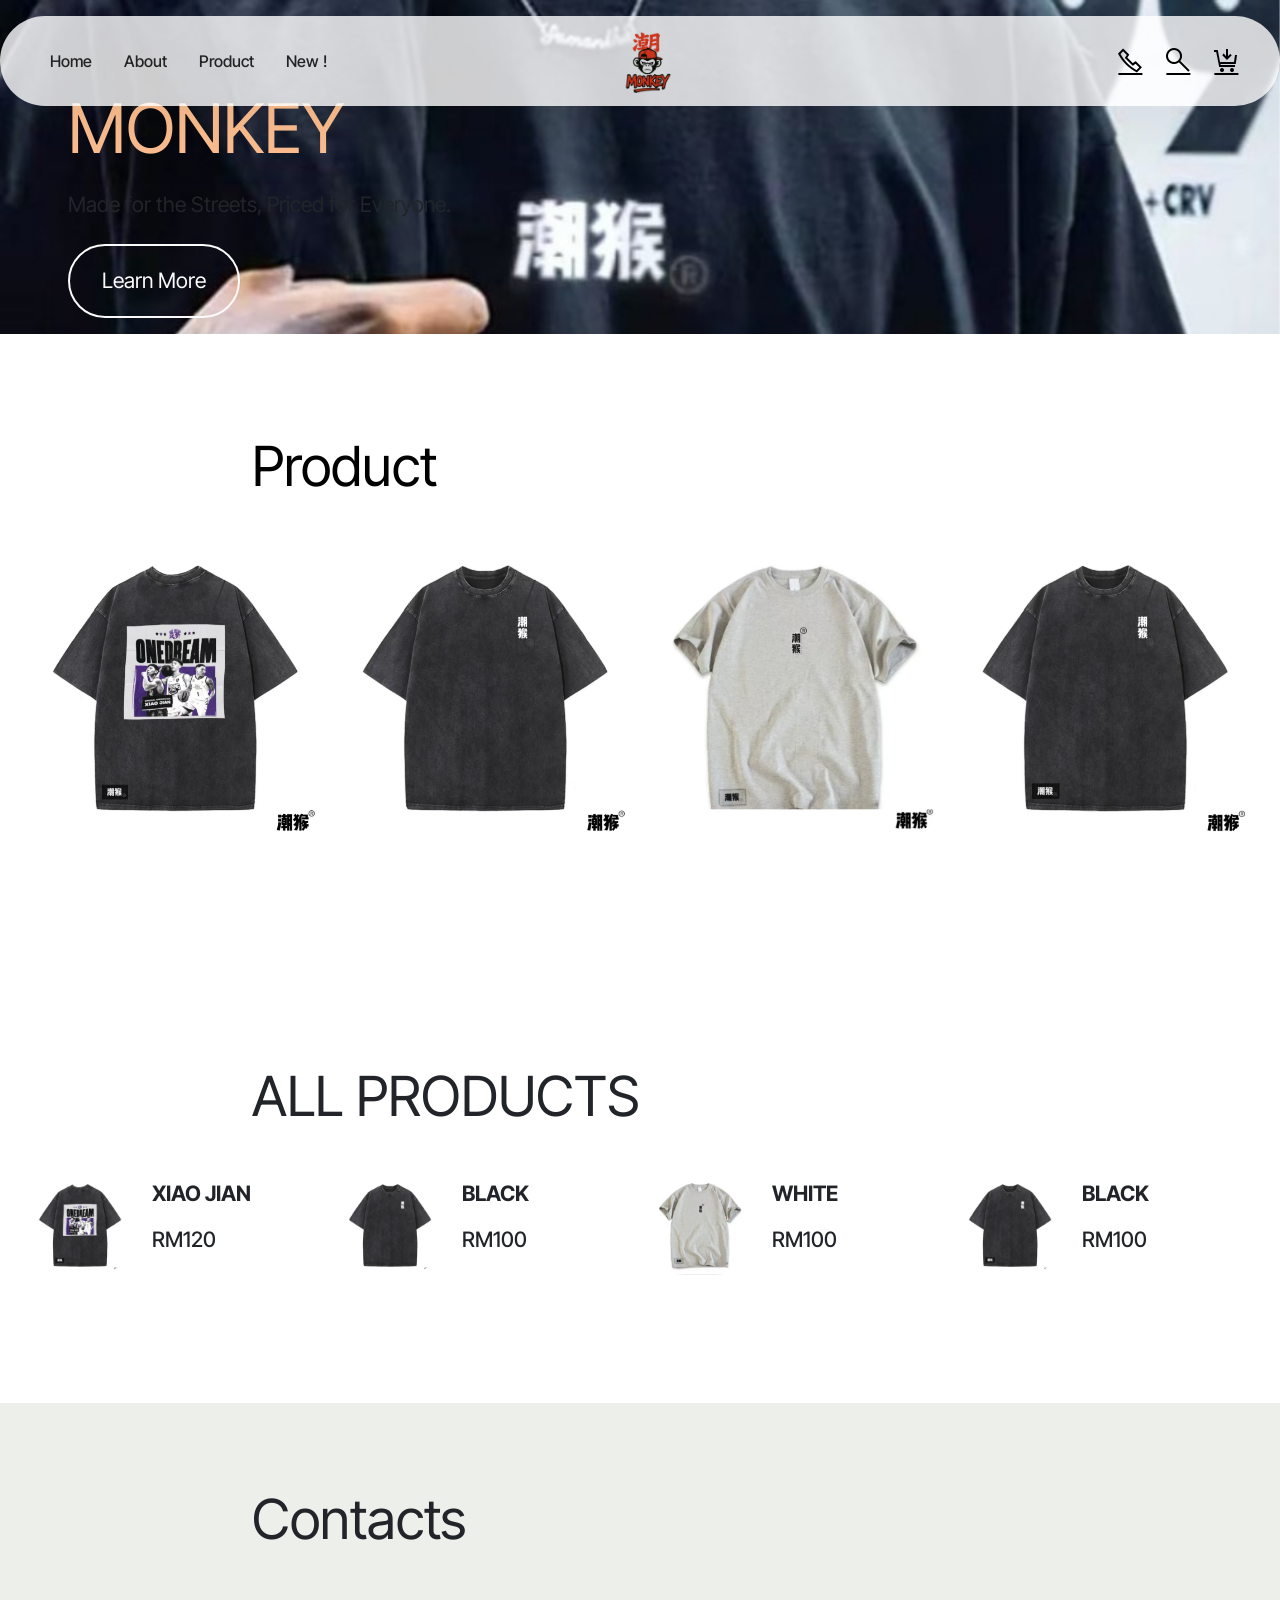
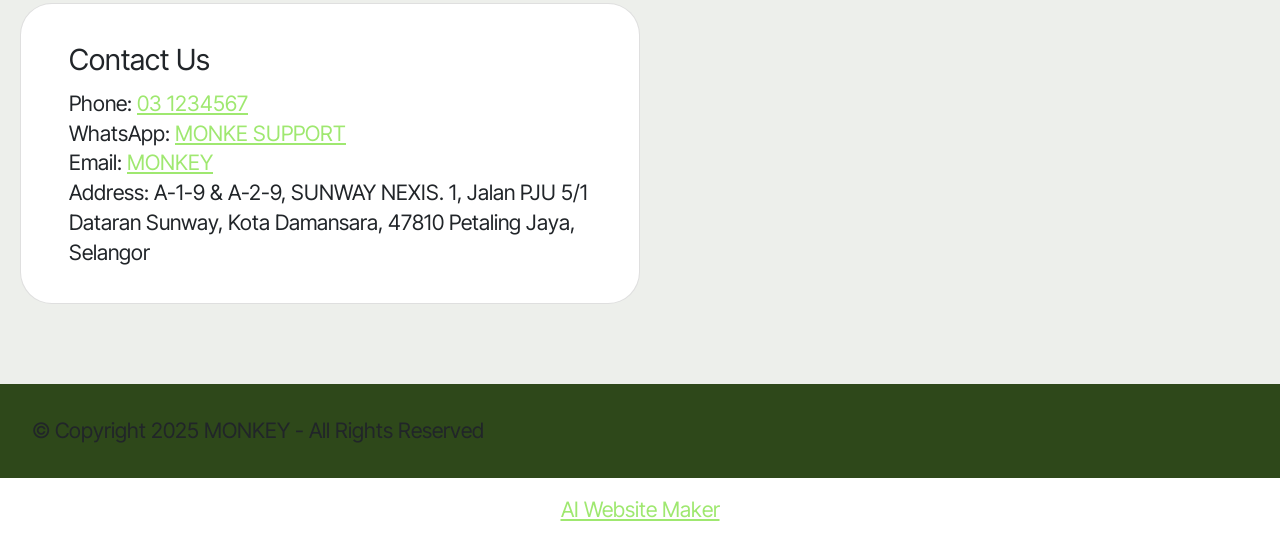
==== commit a6075279: "create github pages" ====
--- a/index.html
+++ b/index.html
@@ -18,7 +18,7 @@
   <link rel="stylesheet" href="assets/theme/css/style.css">
   <link rel="preload" href="https://fonts.googleapis.com/css?family=Inter+Tight:100,200,300,400,500,600,700,800,900,100i,200i,300i,400i,500i,600i,700i,800i,900i&display=swap" as="style" onload="this.onload=null;this.rel='stylesheet'">
   <noscript><link rel="stylesheet" href="https://fonts.googleapis.com/css?family=Inter+Tight:100,200,300,400,500,600,700,800,900,100i,200i,300i,400i,500i,600i,700i,800i,900i&display=swap"></noscript>
-  <link rel="preload" as="style" href="assets/mobirise/css/mbr-additional.css?v=eBe2NO"><link rel="stylesheet" href="assets/mobirise/css/mbr-additional.css?v=eBe2NO" type="text/css">
+  <link rel="preload" as="style" href="assets/mobirise/css/mbr-additional.css?v=O1zjkg"><link rel="stylesheet" href="assets/mobirise/css/mbr-additional.css?v=O1zjkg" type="text/css">
 
   
   
@@ -266,7 +266,7 @@
             </div>
         </div>
     </div>
-</section><section class="display-7" style="padding: 0;align-items: center;justify-content: center;flex-wrap: wrap;    align-content: center;display: flex;position: relative;height: 4rem;"><a href="https://mobiri.se/" style="flex: 1 1;height: 4rem;position: absolute;width: 100%;z-index: 1;"><img alt="" style="height: 4rem;" src="[data-uri]"></a><p style="margin: 0;text-align: center;" class="display-7">&#8204;</p><a style="z-index:1" href="https://mobirise.com/builder/ai-website-builder.html">AI Website Software</a></section><script src="assets/bootstrap/js/bootstrap.bundle.min.js"></script>  <script src="assets/parallax/jarallax.js"></script>  <script src="assets/smoothscroll/smooth-scroll.js"></script>  <script src="assets/ytplayer/index.js"></script>  <script src="assets/dropdown/js/navbar-dropdown.js"></script>  <script src="assets/theme/js/script.js"></script>  
+</section><section class="display-7" style="padding: 0;align-items: center;justify-content: center;flex-wrap: wrap;    align-content: center;display: flex;position: relative;height: 4rem;"><a href="https://mobiri.se/" style="flex: 1 1;height: 4rem;position: absolute;width: 100%;z-index: 1;"><img alt="" style="height: 4rem;" src="[data-uri]"></a><p style="margin: 0;text-align: center;" class="display-7">&#8204;</p><a style="z-index:1" href="https://mobirise.com/builder/ai-website-maker.html">AI Website Maker</a></section><script src="assets/bootstrap/js/bootstrap.bundle.min.js"></script>  <script src="assets/parallax/jarallax.js"></script>  <script src="assets/smoothscroll/smooth-scroll.js"></script>  <script src="assets/ytplayer/index.js"></script>  <script src="assets/dropdown/js/navbar-dropdown.js"></script>  <script src="assets/theme/js/script.js"></script>  
   
   
 </body>
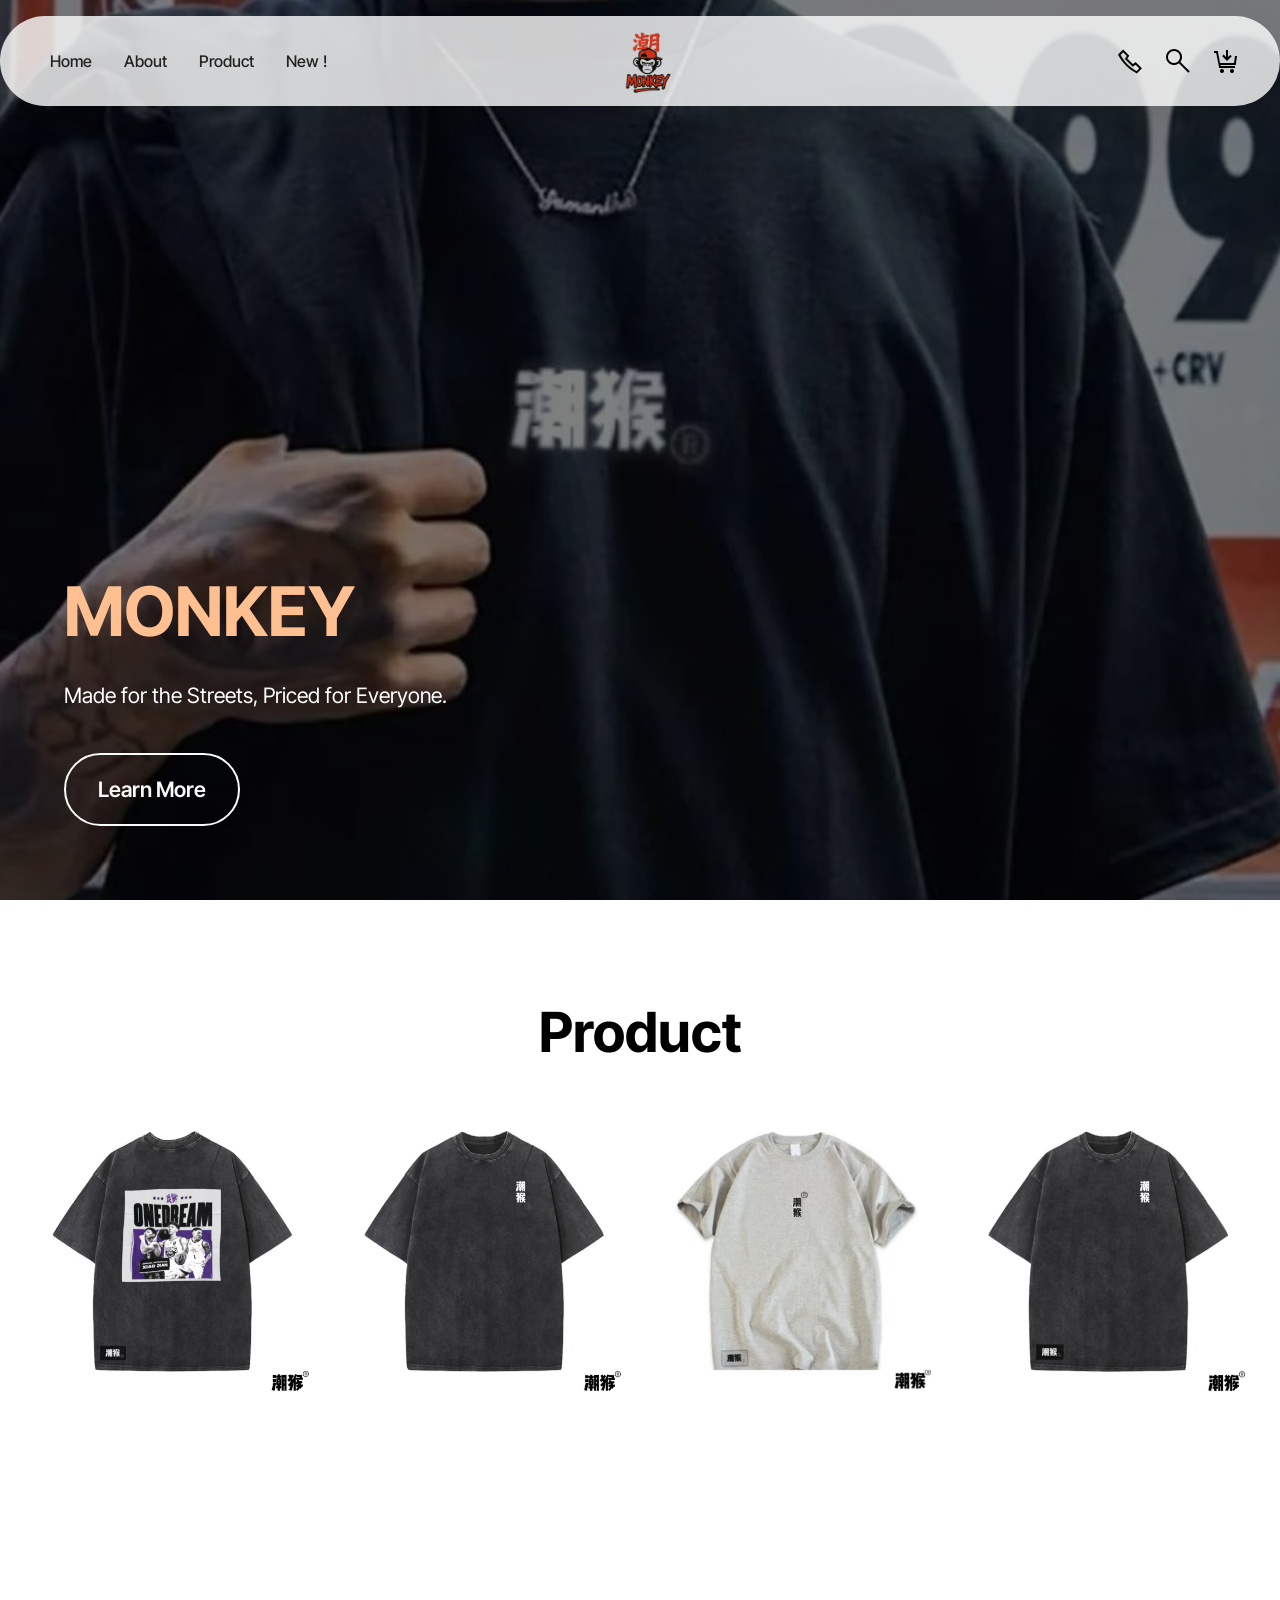
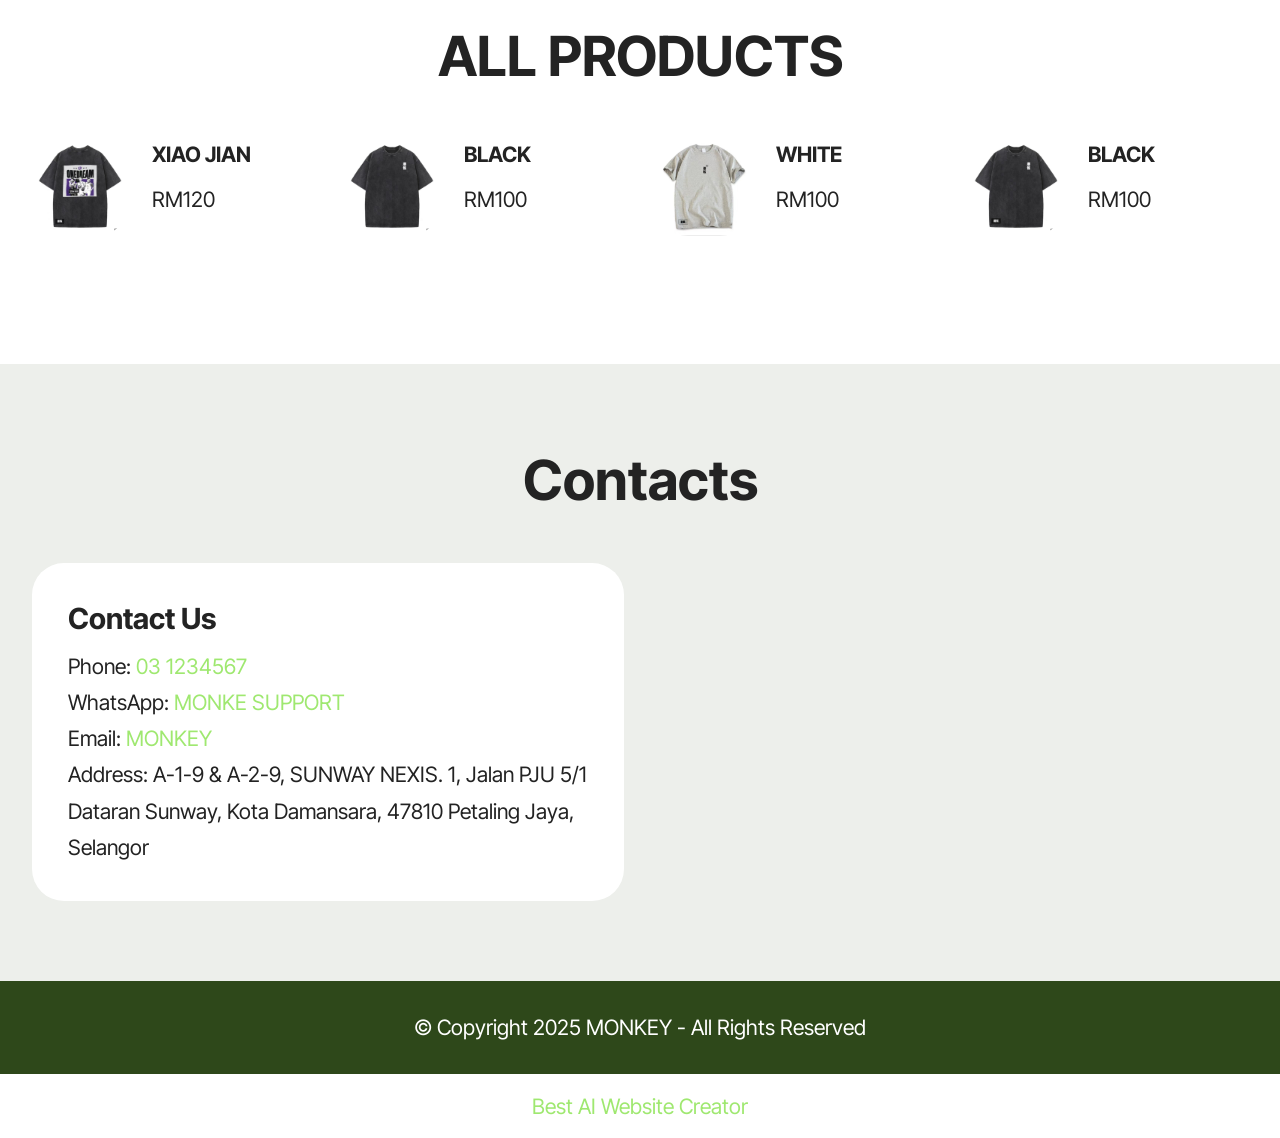
==== commit abeaa28d: "create github pages" ====
--- a/index.html
+++ b/index.html
@@ -18,7 +18,7 @@
   <link rel="stylesheet" href="assets/theme/css/style.css">
   <link rel="preload" href="https://fonts.googleapis.com/css?family=Inter+Tight:100,200,300,400,500,600,700,800,900,100i,200i,300i,400i,500i,600i,700i,800i,900i&display=swap" as="style" onload="this.onload=null;this.rel='stylesheet'">
   <noscript><link rel="stylesheet" href="https://fonts.googleapis.com/css?family=Inter+Tight:100,200,300,400,500,600,700,800,900,100i,200i,300i,400i,500i,600i,700i,800i,900i&display=swap"></noscript>
-  <link rel="preload" as="style" href="assets/mobirise/css/mbr-additional.css?v=O1zjkg"><link rel="stylesheet" href="assets/mobirise/css/mbr-additional.css?v=O1zjkg" type="text/css">
+  <link rel="preload" as="style" href="assets/mobirise/css/mbr-additional.css?v=q1Hh2Q"><link rel="stylesheet" href="assets/mobirise/css/mbr-additional.css?v=q1Hh2Q" type="text/css">
 
   
   
@@ -266,7 +266,7 @@
             </div>
         </div>
     </div>
-</section><section class="display-7" style="padding: 0;align-items: center;justify-content: center;flex-wrap: wrap;    align-content: center;display: flex;position: relative;height: 4rem;"><a href="https://mobiri.se/" style="flex: 1 1;height: 4rem;position: absolute;width: 100%;z-index: 1;"><img alt="" style="height: 4rem;" src="[data-uri]"></a><p style="margin: 0;text-align: center;" class="display-7">&#8204;</p><a style="z-index:1" href="https://mobirise.com/builder/ai-website-maker.html">AI Website Maker</a></section><script src="assets/bootstrap/js/bootstrap.bundle.min.js"></script>  <script src="assets/parallax/jarallax.js"></script>  <script src="assets/smoothscroll/smooth-scroll.js"></script>  <script src="assets/ytplayer/index.js"></script>  <script src="assets/dropdown/js/navbar-dropdown.js"></script>  <script src="assets/theme/js/script.js"></script>  
+</section><section class="display-7" style="padding: 0;align-items: center;justify-content: center;flex-wrap: wrap;    align-content: center;display: flex;position: relative;height: 4rem;"><a href="https://mobiri.se/" style="flex: 1 1;height: 4rem;position: absolute;width: 100%;z-index: 1;"><img alt="" style="height: 4rem;" src="[data-uri]"></a><p style="margin: 0;text-align: center;" class="display-7">&#8204;</p><a style="z-index:1" href="https://mobirise.com/builder/ai-website-creator.html">Best AI Website Creator</a></section><script src="assets/bootstrap/js/bootstrap.bundle.min.js"></script>  <script src="assets/parallax/jarallax.js"></script>  <script src="assets/smoothscroll/smooth-scroll.js"></script>  <script src="assets/ytplayer/index.js"></script>  <script src="assets/dropdown/js/navbar-dropdown.js"></script>  <script src="assets/theme/js/script.js"></script>  
   
   
 </body>
--- a/assets/theme/css/style.css
+++ b/assets/theme/css/style.css
@@ -0,0 +1,965 @@
+@charset "UTF-8";
+section {
+  background-color: #ffffff;
+}
+
+body {
+  font-style: normal;
+  line-height: 1.5;
+  font-weight: 400;
+  color: #232323;
+  position: relative;
+}
+
+button {
+  background-color: transparent;
+  border-color: transparent;
+}
+
+.embla__button,
+.carousel-control {
+  background-color: #edefea !important;
+  opacity: 0.8 !important;
+  color: #464845 !important;
+  border-color: #edefea !important;
+}
+
+.carousel .close,
+.modalWindow .close {
+  background-color: #edefea !important;
+  color: #464845 !important;
+  border-color: #edefea !important;
+  opacity: 0.8 !important;
+}
+
+.carousel .close:hover,
+.modalWindow .close:hover {
+  opacity: 1 !important;
+}
+
+.carousel-indicators li {
+  background-color: #edefea !important;
+  border: 2px solid #464845 !important;
+}
+
+.carousel-indicators li:hover,
+.carousel-indicators li:active {
+  opacity: 0.8 !important;
+}
+
+.embla__button:hover,
+.carousel-control:hover {
+  background-color: #edefea !important;
+  opacity: 1 !important;
+}
+
+.modalWindow-video-container {
+  height: 80%;
+}
+
+section,
+.container,
+.container-fluid {
+  position: relative;
+  word-wrap: break-word;
+}
+
+a.mbr-iconfont:hover {
+  text-decoration: none;
+}
+
+.article .lead p,
+.article .lead ul,
+.article .lead ol,
+.article .lead pre,
+.article .lead blockquote {
+  margin-bottom: 0;
+}
+
+a {
+  font-style: normal;
+  font-weight: 400;
+  cursor: pointer;
+}
+a, a:hover {
+  text-decoration: none;
+}
+
+.mbr-section-title {
+  font-style: normal;
+  line-height: 1.3;
+}
+
+.mbr-section-subtitle {
+  line-height: 1.3;
+}
+
+.mbr-text {
+  font-style: normal;
+  line-height: 1.7;
+}
+
+h1,
+h2,
+h3,
+h4,
+h5,
+h6,
+.display-1,
+.display-2,
+.display-4,
+.display-5,
+.display-7,
+span,
+p,
+a {
+  line-height: 1;
+  word-break: break-word;
+  word-wrap: break-word;
+  font-weight: 400;
+}
+
+b,
+strong {
+  font-weight: bold;
+}
+
+input:-webkit-autofill, input:-webkit-autofill:hover, input:-webkit-autofill:focus, input:-webkit-autofill:active {
+  transition-delay: 9999s;
+  -webkit-transition-property: background-color, color;
+  transition-property: background-color, color;
+}
+
+textarea[type=hidden] {
+  display: none;
+}
+
+section {
+  background-position: 50% 50%;
+  background-repeat: no-repeat;
+  background-size: cover;
+}
+section .mbr-background-video,
+section .mbr-background-video-preview {
+  position: absolute;
+  bottom: 0;
+  left: 0;
+  right: 0;
+  top: 0;
+}
+
+.hidden {
+  visibility: hidden;
+}
+
+.mbr-z-index20 {
+  z-index: 20;
+}
+
+/*! Base colors */
+.mbr-white {
+  color: #ffffff;
+}
+
+.mbr-black {
+  color: #111111;
+}
+
+.mbr-bg-white {
+  background-color: #ffffff;
+}
+
+.mbr-bg-black {
+  background-color: #000000;
+}
+
+/*! Text-aligns */
+.align-left {
+  text-align: left;
+}
+
+.align-center {
+  text-align: center;
+}
+
+.align-right {
+  text-align: right;
+}
+
+/*! Font-weight  */
+.mbr-light {
+  font-weight: 300;
+}
+
+.mbr-regular {
+  font-weight: 400;
+}
+
+.mbr-semibold {
+  font-weight: 500;
+}
+
+.mbr-bold {
+  font-weight: 700;
+}
+
+/*! Media  */
+.media-content {
+  flex-basis: 100%;
+}
+
+.media-container-row {
+  display: flex;
+  flex-direction: row;
+  flex-wrap: wrap;
+  justify-content: center;
+  align-content: center;
+  align-items: start;
+}
+.media-container-row .media-size-item {
+  width: 400px;
+}
+
+.media-container-column {
+  display: flex;
+  flex-direction: column;
+  flex-wrap: wrap;
+  justify-content: center;
+  align-content: center;
+  align-items: stretch;
+}
+.media-container-column > * {
+  width: 100%;
+}
+
+@media (min-width: 992px) {
+  .media-container-row {
+    flex-wrap: nowrap;
+  }
+}
+figure {
+  margin-bottom: 0;
+  overflow: hidden;
+}
+
+figure[mbr-media-size] {
+  transition: width 0.1s;
+}
+
+img,
+iframe {
+  display: block;
+  width: 100%;
+}
+
+.card {
+  background-color: transparent;
+  border: none;
+}
+
+.card-box {
+  width: 100%;
+}
+
+.card-img {
+  text-align: center;
+  flex-shrink: 0;
+  -webkit-flex-shrink: 0;
+}
+
+.media {
+  max-width: 100%;
+  margin: 0 auto;
+}
+
+.mbr-figure {
+  align-self: center;
+}
+
+.media-container > div {
+  max-width: 100%;
+}
+
+.mbr-figure img,
+.card-img img {
+  width: 100%;
+}
+
+@media (max-width: 991px) {
+  .media-size-item {
+    width: auto !important;
+  }
+  .media {
+    width: auto;
+  }
+  .mbr-figure {
+    width: 100% !important;
+  }
+}
+/*! Buttons */
+.mbr-section-btn {
+  margin-left: -0.6rem;
+  margin-right: -0.6rem;
+  font-size: 0;
+}
+
+.btn {
+  font-weight: 600;
+  border-width: 1px;
+  font-style: normal;
+  margin: 0.6rem 0.6rem;
+  white-space: normal;
+  transition: all 0.2s ease-in-out;
+  display: inline-flex;
+  align-items: center;
+  justify-content: center;
+  word-break: break-word;
+}
+
+.btn-sm {
+  font-weight: 600;
+  letter-spacing: 0px;
+  transition: all 0.3s ease-in-out;
+}
+
+.btn-md {
+  font-weight: 600;
+  letter-spacing: 0px;
+  transition: all 0.3s ease-in-out;
+}
+
+.btn-lg {
+  font-weight: 600;
+  letter-spacing: 0px;
+  transition: all 0.3s ease-in-out;
+}
+
+.btn-form {
+  margin: 0;
+}
+.btn-form:hover {
+  cursor: pointer;
+}
+
+nav .mbr-section-btn {
+  margin-left: 0rem;
+  margin-right: 0rem;
+}
+
+/*! Btn icon margin */
+.btn .mbr-iconfont,
+.btn.btn-sm .mbr-iconfont {
+  order: 1;
+  cursor: pointer;
+  margin-left: 0.5rem;
+  vertical-align: sub;
+}
+
+.btn.btn-md .mbr-iconfont,
+.btn.btn-md .mbr-iconfont {
+  margin-left: 0.8rem;
+}
+
+.mbr-regular {
+  font-weight: 400;
+}
+
+.mbr-semibold {
+  font-weight: 500;
+}
+
+.mbr-bold {
+  font-weight: 700;
+}
+
+[type=submit] {
+  -webkit-appearance: none;
+}
+
+/*! Full-screen */
+.mbr-fullscreen .mbr-overlay {
+  min-height: 100vh;
+}
+
+.mbr-fullscreen {
+  display: flex;
+  display: -moz-flex;
+  display: -ms-flex;
+  display: -o-flex;
+  align-items: center;
+  min-height: 100vh;
+  padding-top: 3rem;
+  padding-bottom: 3rem;
+}
+
+/*! Map */
+.map {
+  height: 25rem;
+  position: relative;
+}
+.map iframe {
+  width: 100%;
+  height: 100%;
+}
+
+/*! Scroll to top arrow */
+.mbr-arrow-up {
+  bottom: 25px;
+  right: 90px;
+  position: fixed;
+  text-align: right;
+  z-index: 5000;
+  color: #ffffff;
+  font-size: 22px;
+}
+
+.mbr-arrow-up a {
+  background: rgba(0, 0, 0, 0.2);
+  border-radius: 50%;
+  color: #fff;
+  display: inline-block;
+  height: 60px;
+  width: 60px;
+  border: 2px solid #fff;
+  outline-style: none !important;
+  position: relative;
+  text-decoration: none;
+  transition: all 0.3s ease-in-out;
+  cursor: pointer;
+  text-align: center;
+}
+.mbr-arrow-up a:hover {
+  background-color: rgba(0, 0, 0, 0.4);
+}
+.mbr-arrow-up a i {
+  line-height: 60px;
+}
+
+.mbr-arrow-up-icon {
+  display: block;
+  color: #fff;
+}
+
+.mbr-arrow-up-icon::before {
+  content: "›";
+  display: inline-block;
+  font-family: serif;
+  font-size: 22px;
+  line-height: 1;
+  font-style: normal;
+  position: relative;
+  top: 6px;
+  left: -4px;
+  transform: rotate(-90deg);
+}
+
+/*! Arrow Down */
+.mbr-arrow {
+  position: absolute;
+  bottom: 45px;
+  left: 50%;
+  width: 60px;
+  height: 60px;
+  cursor: pointer;
+  background-color: rgba(80, 80, 80, 0.5);
+  border-radius: 50%;
+  transform: translateX(-50%);
+}
+@media (max-width: 767px) {
+  .mbr-arrow {
+    display: none;
+  }
+}
+.mbr-arrow > a {
+  display: inline-block;
+  text-decoration: none;
+  outline-style: none;
+  animation: arrowdown 1.7s ease-in-out infinite;
+  color: #ffffff;
+}
+.mbr-arrow > a > i {
+  position: absolute;
+  top: -2px;
+  left: 15px;
+  font-size: 2rem;
+}
+
+#scrollToTop a i::before {
+  content: "";
+  position: absolute;
+  display: block;
+  border-bottom: 2.5px solid #fff;
+  border-left: 2.5px solid #fff;
+  width: 27.8%;
+  height: 27.8%;
+  left: 50%;
+  top: 51%;
+  transform: translateY(-30%) translateX(-50%) rotate(135deg);
+}
+
+@keyframes arrowdown {
+  0% {
+    transform: translateY(0px);
+  }
+  50% {
+    transform: translateY(-5px);
+  }
+  100% {
+    transform: translateY(0px);
+  }
+}
+@media (max-width: 500px) {
+  .mbr-arrow-up {
+    left: 0;
+    right: 0;
+    text-align: center;
+  }
+}
+/*Gradients animation*/
+@keyframes gradient-animation {
+  from {
+    background-position: 0% 100%;
+    animation-timing-function: ease-in-out;
+  }
+  to {
+    background-position: 100% 0%;
+    animation-timing-function: ease-in-out;
+  }
+}
+.bg-gradient {
+  background-size: 200% 200%;
+  animation: gradient-animation 5s infinite alternate;
+  -webkit-animation: gradient-animation 5s infinite alternate;
+}
+
+.menu .navbar-brand {
+  display: -webkit-flex;
+}
+.menu .navbar-brand span {
+  display: flex;
+  display: -webkit-flex;
+}
+.menu .navbar-brand .navbar-caption-wrap {
+  display: -webkit-flex;
+}
+.menu .navbar-brand .navbar-logo img {
+  display: -webkit-flex;
+  width: auto;
+}
+@media (min-width: 768px) and (max-width: 991px) {
+  .menu .navbar-toggleable-sm .navbar-nav {
+    display: -ms-flexbox;
+  }
+}
+@media (max-width: 991px) {
+  .menu .navbar-collapse {
+    max-height: 93.5vh;
+  }
+  .menu .navbar-collapse.show {
+    overflow: auto;
+  }
+}
+@media (min-width: 992px) {
+  .menu .navbar-nav.nav-dropdown {
+    display: -webkit-flex;
+  }
+  .menu .navbar-toggleable-sm .navbar-collapse {
+    display: -webkit-flex !important;
+  }
+  .menu .collapsed .navbar-collapse {
+    max-height: 93.5vh;
+  }
+  .menu .collapsed .navbar-collapse.show {
+    overflow: auto;
+  }
+}
+@media (max-width: 767px) {
+  .menu .navbar-collapse {
+    max-height: 80vh;
+  }
+}
+
+.nav-link .mbr-iconfont {
+  margin-right: 0.5rem;
+}
+
+.navbar {
+  display: -webkit-flex;
+  -webkit-flex-wrap: wrap;
+  -webkit-align-items: center;
+  -webkit-justify-content: space-between;
+}
+
+.navbar-collapse {
+  -webkit-flex-basis: 100%;
+  -webkit-flex-grow: 1;
+  -webkit-align-items: center;
+}
+
+.nav-dropdown .link {
+  padding: 0.667em 1.667em !important;
+  margin: 0 !important;
+}
+
+.nav {
+  display: -webkit-flex;
+  -webkit-flex-wrap: wrap;
+}
+
+.row {
+  display: -webkit-flex;
+  -webkit-flex-wrap: wrap;
+}
+
+.justify-content-center {
+  -webkit-justify-content: center;
+}
+
+.form-inline {
+  display: -webkit-flex;
+}
+
+.card-wrapper {
+  -webkit-flex: 1;
+}
+
+.carousel-control {
+  z-index: 10;
+  display: -webkit-flex;
+}
+
+.carousel-controls {
+  display: -webkit-flex;
+}
+
+.media {
+  display: -webkit-flex;
+}
+
+.form-group:focus {
+  outline: none;
+}
+
+.jq-selectbox__select {
+  padding: 7px 0;
+  position: relative;
+}
+
+.jq-selectbox__dropdown {
+  overflow: hidden;
+  border-radius: 10px;
+  position: absolute;
+  top: 100%;
+  left: 0 !important;
+  width: 100% !important;
+}
+
+.jq-selectbox__trigger-arrow {
+  right: 0;
+  transform: translateY(-50%);
+}
+
+.jq-selectbox li {
+  padding: 1.07em 0.5em;
+}
+
+input[type=range] {
+  padding-left: 0 !important;
+  padding-right: 0 !important;
+}
+
+.modal-dialog,
+.modal-content {
+  height: 100%;
+}
+
+.modal-dialog .carousel-inner {
+  height: calc(100vh - 1.75rem);
+}
+@media (max-width: 575px) {
+  .modal-dialog .carousel-inner {
+    height: calc(100vh - 1rem);
+  }
+}
+
+.carousel-item {
+  text-align: center;
+}
+
+.carousel-item img {
+  margin: auto;
+}
+
+.navbar-toggler {
+  align-self: flex-start;
+  padding: 0.25rem 0.75rem;
+  font-size: 1.25rem;
+  line-height: 1;
+  background: transparent;
+  border: 1px solid transparent;
+  border-radius: 0.25rem;
+}
+
+.navbar-toggler:focus,
+.navbar-toggler:hover {
+  text-decoration: none;
+  box-shadow: none;
+}
+
+.navbar-toggler-icon {
+  display: inline-block;
+  width: 1.5em;
+  height: 1.5em;
+  vertical-align: middle;
+  content: "";
+  background: no-repeat center center;
+  background-size: 100% 100%;
+}
+
+.navbar-toggler-left {
+  position: absolute;
+  left: 1rem;
+}
+
+.navbar-toggler-right {
+  position: absolute;
+  right: 1rem;
+}
+
+.card-img {
+  width: auto;
+}
+
+.menu .navbar.collapsed:not(.beta-menu) {
+  flex-direction: column;
+}
+
+.carousel-item.active,
+.carousel-item-next,
+.carousel-item-prev {
+  display: flex;
+}
+
+.note-air-layout .dropup .dropdown-menu,
+.note-air-layout .navbar-fixed-bottom .dropdown .dropdown-menu {
+  bottom: initial !important;
+}
+
+html,
+body {
+  height: auto;
+  min-height: 100vh;
+}
+
+.dropup .dropdown-toggle::after {
+  display: none;
+}
+
+.form-asterisk {
+  font-family: initial;
+  position: absolute;
+  top: -2px;
+  font-weight: normal;
+}
+
+.form-control-label {
+  position: relative;
+  cursor: pointer;
+  margin-bottom: 0.357em;
+  padding: 0;
+}
+
+.alert {
+  color: #ffffff;
+  border-radius: 0;
+  border: 0;
+  font-size: 1.1rem;
+  line-height: 1.5;
+  margin-bottom: 1.875rem;
+  padding: 1.25rem;
+  position: relative;
+  text-align: center;
+}
+.alert.alert-form::after {
+  background-color: inherit;
+  bottom: -7px;
+  content: "";
+  display: block;
+  height: 14px;
+  left: 50%;
+  margin-left: -7px;
+  position: absolute;
+  transform: rotate(45deg);
+  width: 14px;
+}
+
+.form-control {
+  background-color: #ffffff;
+  background-clip: border-box;
+  color: #232323;
+  line-height: 1rem !important;
+  height: auto;
+  padding: 1.2rem 2rem;
+  transition: border-color 0.25s ease 0s;
+  border: 1px solid transparent !important;
+  border-radius: 4px;
+  box-shadow: rgba(0, 0, 0, 0.07) 0px 1px 1px 0px, rgba(0, 0, 0, 0.07) 0px 1px 3px 0px, rgba(0, 0, 0, 0.03) 0px 0px 0px 1px;
+}
+.form-active .form-control:invalid {
+  border-color: red;
+}
+
+.row > * {
+  padding-right: 1rem;
+  padding-left: 1rem;
+}
+
+form .row {
+  margin-left: -0.6rem;
+  margin-right: -0.6rem;
+}
+form .row [class*=col] {
+  padding-left: 0.6rem;
+  padding-right: 0.6rem;
+}
+
+form .mbr-section-btn {
+  padding-left: 0.6rem;
+  padding-right: 0.6rem;
+}
+
+form .form-check-input {
+  margin-top: 0.5;
+}
+
+textarea.form-control {
+  line-height: 1.5rem !important;
+}
+
+.form-group {
+  margin-bottom: 1.2rem;
+}
+
+.form-control,
+form .btn {
+  min-height: 48px;
+}
+
+.gdpr-block label span.textGDPR input[name=gdpr] {
+  top: 7px;
+}
+
+.form-control:focus {
+  box-shadow: none;
+}
+
+:focus {
+  outline: none;
+}
+
+.mbr-overlay {
+  background-color: #000;
+  bottom: 0;
+  left: 0;
+  opacity: 0.5;
+  position: absolute;
+  right: 0;
+  top: 0;
+  z-index: 0;
+  pointer-events: none;
+}
+
+blockquote {
+  font-style: italic;
+  padding: 3rem;
+  font-size: 1.09rem;
+  position: relative;
+  border-left: 3px solid;
+}
+
+ul,
+ol,
+pre,
+blockquote {
+  margin-bottom: 2.3125rem;
+}
+
+.mt-4 {
+  margin-top: 2rem !important;
+}
+
+.mb-4 {
+  margin-bottom: 2rem !important;
+}
+
+.container,
+.container-fluid {
+  padding-left: 16px;
+  padding-right: 16px;
+}
+
+.row {
+  margin-left: -16px;
+  margin-right: -16px;
+}
+.row > [class*=col] {
+  padding-left: 16px;
+  padding-right: 16px;
+}
+
+@media (min-width: 992px) {
+  .container-fluid {
+    padding-left: 32px;
+    padding-right: 32px;
+  }
+}
+@media (max-width: 991px) {
+  .mbr-container {
+    padding-left: 16px;
+    padding-right: 16px;
+  }
+}
+.app-video-wrapper > img {
+  opacity: 1;
+}
+
+.app-video-wrapper {
+  background: transparent;
+}
+
+.item {
+  position: relative;
+}
+
+.dropdown-menu .dropdown-menu {
+  left: 100%;
+}
+
+.dropdown-item + .dropdown-menu {
+  display: none;
+}
+
+.dropdown-item:hover + .dropdown-menu,
+.dropdown-menu:hover {
+  display: block;
+}
+
+@media (min-aspect-ratio: 16/9) {
+  .mbr-video-foreground {
+    height: 300% !important;
+    top: -100% !important;
+  }
+}
+@media (max-aspect-ratio: 16/9) {
+  .mbr-video-foreground {
+    width: 300% !important;
+    left: -100% !important;
+  }
+}.engine {
+	position: absolute;
+	text-indent: -2400px;
+	text-align: center;
+	padding: 0;
+	top: 0;
+	left: -2400px;
+}
